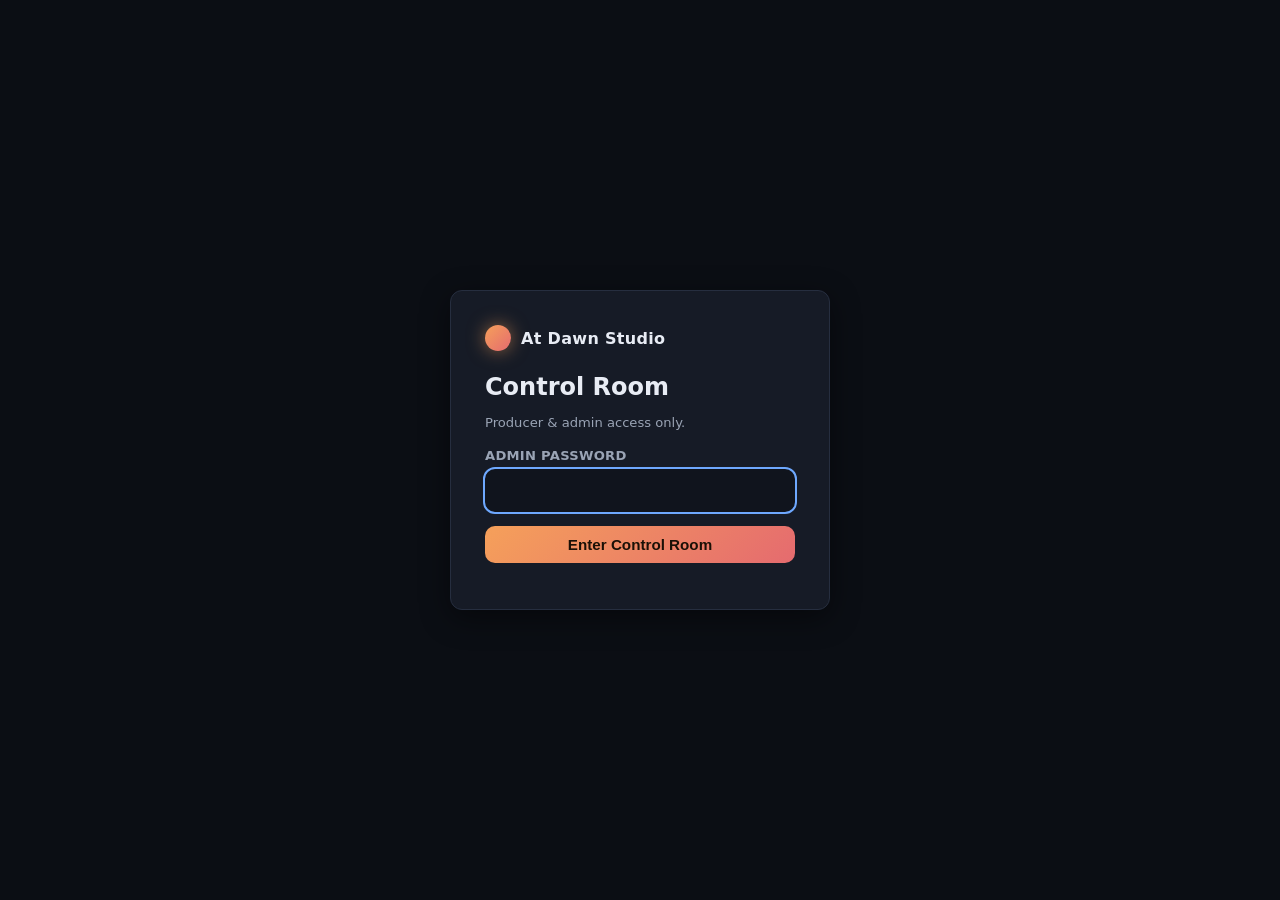
==== studio/admin.html @ 79bb0012 "VDO.Ninja 30.2 + At Dawn Studio wrapper (waiting room, control room, talkback, cues)" ====
<!DOCTYPE html>
<html lang="en">
<head>
<meta charset="utf-8" />
<meta name="viewport" content="width=device-width, initial-scale=1" />
<title>Control Room — At Dawn Studio</title>
<link rel="stylesheet" href="studio.css" />
<style>
	body { height: 100vh; overflow: hidden; }

	/* ----- login ----- */
	#loginScreen { position: fixed; inset: 0; display: flex; align-items: center; justify-content: center; background: var(--bg); z-index: 100; padding: 20px; }
	.loginCard { max-width: 380px; width: 100%; padding: 34px; }

	/* ----- app shell ----- */
	#app { display: flex; height: 100vh; }
	#sidebar {
		width: 232px; flex: none; background: var(--bg-soft); border-right: 1px solid var(--border);
		display: flex; flex-direction: column; padding: 18px 12px;
	}
	#sidebar .brandmark { padding: 0 10px 4px 10px; font-size: 1rem; }
	#sidebar .evName { padding: 0 10px 16px 10px; color: var(--text-dim); font-size: 0.8rem; border-bottom: 1px solid var(--border); margin-bottom: 14px; }
	.navItem {
		display: flex; align-items: center; gap: 10px; padding: 11px 12px; border-radius: 9px;
		color: var(--text-dim); font-weight: 600; font-size: 0.92rem; cursor: pointer; border: none;
		background: none; text-align: left; width: 100%; margin-bottom: 3px;
	}
	.navItem:hover { background: var(--panel); color: var(--text); }
	.navItem.active { background: var(--panel-2); color: var(--text); }
	.navItem .badge {
		margin-left: auto; background: var(--warn); color: #201500; border-radius: 999px;
		font-size: 0.72rem; font-weight: 800; padding: 2px 8px; display: none;
	}
	.navItem .badge.show { display: inline-block; animation: pulse 1.5s infinite; }
	#sidebar .foot { margin-top: auto; padding: 10px; }

	/* ----- views ----- */
	#main { flex: 1; min-width: 0; display: flex; flex-direction: column; }
	.view { flex: 1; min-height: 0; display: none; }
	.view.active { display: flex; flex-direction: column; }
	.view.pad { padding: 26px; overflow-y: auto; display: none; }
	.view.pad.active { display: block; }

	.viewHead { display: flex; align-items: center; gap: 12px; padding: 12px 18px; background: var(--bg-soft); border-bottom: 1px solid var(--border); flex: none; }
	.viewHead h2 { margin: 0; font-size: 1rem; }
	.viewHead .spacer { flex: 1; }
	.frameWrap { flex: 1; min-height: 0; position: relative; background: #000; }
	.frameWrap iframe { position: absolute; inset: 0; }

	/* ----- overview ----- */
	.grid { display: grid; grid-template-columns: repeat(auto-fit, minmax(330px, 1fr)); gap: 20px; max-width: 1200px; }
	.linkRow { display: flex; align-items: center; gap: 10px; margin: 10px 0; }
	.linkRow .desc { flex: 1; min-width: 0; }
	.linkRow .desc b { display: block; font-size: 0.92rem; }
	.linkRow .desc span { color: var(--text-dim); font-size: 0.78rem; }

	/* ----- guest cards ----- */
	#guestBoard { margin-top: 24px; max-width: 1200px; }
	.roomCol h3 { font-size: 0.85rem; letter-spacing: 0.06em; color: var(--text-dim); text-transform: uppercase; margin-bottom: 8px; display: flex; gap: 8px; align-items: center; }
	.roomCol h3 .cnt { background: var(--panel-2); border: 1px solid var(--border); padding: 1px 9px; border-radius: 999px; font-size: 0.75rem; }
	.colTools { display: flex; gap: 6px; flex-wrap: wrap; margin-bottom: 12px; }
	.btn.talk.active { background: var(--accent-grad); border: none; color: #1a1006; box-shadow: 0 0 14px rgba(245, 160, 90, 0.5); }
	.guestCard {
		display: flex; align-items: center; gap: 12px; background: var(--panel); border: 1px solid var(--border);
		border-radius: 10px; padding: 12px 14px; margin-bottom: 10px; flex-wrap: wrap;
	}
	.guestCard.queued { border-color: rgba(245, 193, 90, 0.5); }
	.guestCard.hand { border-color: var(--warn); box-shadow: 0 0 14px rgba(245, 193, 90, 0.25); }
	.guestCard.whispering { border-color: var(--accent); box-shadow: 0 0 14px rgba(245, 160, 90, 0.35); }
	.guestCard .who { min-width: 140px; flex: 1; }
	.guestCard .who b { display: block; font-size: 0.95rem; }
	.guestCard .who span { font-size: 0.75rem; color: var(--text-dim); }
	.guestCard .who .note { display: block; font-size: 0.75rem; color: var(--warn); font-style: italic; }
	.guestCard .acts { display: flex; gap: 6px; flex-wrap: wrap; }
	.guestCard .acts .btn.sm.active { border-color: var(--accent); color: var(--accent); background: #2b2113; }
	.hdot { display: inline-block; width: 9px; height: 9px; border-radius: 50%; margin-right: 5px; vertical-align: 1px; }
	.hdot.g { background: var(--good); } .hdot.y { background: var(--warn); }
	.hdot.r { background: var(--live); animation: pulse 1.2s infinite; } .hdot.u { background: #4a5468; }
	.emptyNote { color: var(--text-dim); font-size: 0.85rem; padding: 14px; border: 1px dashed var(--border); border-radius: 10px; }

	/* ----- popover menu ----- */
	#popMenu {
		position: fixed; z-index: 300; background: var(--panel-2); border: 1px solid #35405a;
		border-radius: 10px; box-shadow: var(--shadow); padding: 6px; min-width: 170px; display: none;
	}
	#popMenu button {
		display: block; width: 100%; text-align: left; background: none; border: none; color: var(--text);
		padding: 9px 12px; border-radius: 7px; font-size: 0.88rem; cursor: pointer; font-family: inherit;
	}
	#popMenu button:hover { background: #2b3550; }

	.twoCol { display: grid; grid-template-columns: 1fr 1fr; gap: 20px; }
	@media (max-width: 900px) { .twoCol { grid-template-columns: 1fr; } }

	code.snippet { display: block; background: var(--bg-soft); border: 1px solid var(--border); border-radius: 8px; padding: 12px; font-size: 0.78rem; overflow-x: auto; margin: 10px 0; }
</style>
</head>
<body>

<!-- ============ LOGIN ============ -->
<div id="loginScreen">
	<div class="card loginCard">
		<div class="brandmark"><span class="sun"></span> <span id="brandLogin">At Dawn Studio</span></div>
		<h2 style="margin-top:18px">Control Room</h2>
		<p class="muted small">Producer &amp; admin access only.</p>
		<div class="field" style="margin-top:18px">
			<label for="adminPwd">ADMIN PASSWORD</label>
			<input type="password" id="adminPwd" autocomplete="current-password" />
		</div>
		<button class="btn primary block" id="loginBtn">Enter Control Room</button>
		<div id="loginErr" class="small" style="color:#ff9b9b; margin-top:12px;"></div>
	</div>
</div>

<!-- ============ APP ============ -->
<div id="app" class="hidden">
	<div id="sidebar">
		<div class="brandmark"><span class="sun"></span> <span id="brandSide">At Dawn Studio</span></div>
		<div class="evName" id="sideEventName"></div>
		<button class="navItem active" data-view="overview">🏠 Overview &amp; Links</button>
		<button class="navItem" data-view="green">🛋️ Green Room <span class="badge" id="greenBadge">0</span></button>
		<button class="navItem" data-view="mainstage">📡 Main Broadcast</button>
		<button class="navItem" data-view="settings">⚙️ Settings</button>
		<div class="foot">
			<button class="btn sm block" id="logoutBtn">Log out</button>
		</div>
	</div>

	<div id="main">
		<!-- ---------- OVERVIEW ---------- -->
		<div class="view pad active" id="view-overview">
			<h2 style="margin-bottom:20px">Overview &amp; Links</h2>
			<div class="grid">
				<div class="card">
					<h3>🔗 Invite people</h3>
					<div class="linkRow">
						<div class="desc"><b>Guest invite link</b><span>Send to guests — name prompt, waiting room, green room</span></div>
						<button class="btn sm primary" data-copy="guest">Copy</button>
					</div>
					<div class="linkRow">
						<div class="desc"><b>Co-producer dashboard</b><span>This control room — they log in with the admin password</span></div>
						<button class="btn sm" data-copy="admin">Copy</button>
					</div>
					<hr class="sep" />
					<label class="checkline"><input type="checkbox" id="askPwdChk" /> Guests must type the event password (don't embed it in the link)</label>
				</div>

				<div class="card">
					<h3>🎬 OBS browser sources</h3>
					<div class="linkRow">
						<div class="desc"><b>Main broadcast — full mix</b><span>Auto-mixed scene of everyone in the main room</span></div>
						<button class="btn sm primary" data-copy="sceneMain">Copy</button>
					</div>
					<div class="linkRow">
						<div class="desc"><b>Green room — full mix</b><span>Monitor or program feed of the green room</span></div>
						<button class="btn sm" data-copy="sceneGreen">Copy</button>
					</div>
					<p class="small muted" style="margin-top:10px">Per-guest solo feeds: use the <b>Solo link</b> button on any guest below. In OBS set sources to 1920×1080 and check "Control audio via OBS".</p>
					<hr class="sep" />
					<label class="checkline" style="margin-bottom:8px"><input type="checkbox" id="labelsChk" /> Show name labels on the OBS mixes</label>
					<label class="checkline"><input type="checkbox" id="autoRecChk" /> Auto-record every guest while they're on air (saves to this computer)</label>
				</div>
			</div>

			<div id="guestBoard">
				<div class="twoCol">
					<div class="roomCol">
						<h3>🛋️ Green room <span class="cnt" id="cntGreen">0</span></h3>
						<div class="colTools">
							<button class="btn sm talk" data-room="green" data-tool="talk" title="Your voice to everyone in the green room — never reaches the stream">🎙️ Talk</button>
							<button class="btn sm" data-room="green" data-tool="cueAll" title="Send an on-screen message to everyone here">📣 Cue all</button>
							<button class="btn sm" data-room="green" data-tool="timer" title="Show a countdown on everyone's screen">⏱ Timer</button>
							<button class="btn sm" data-room="green" data-tool="muteAll" title="Cut every mic in this room">🔇 Mute all</button>
							<button class="btn sm" data-room="green" data-tool="unmuteAll" title="Open every mic in this room">🔊 Unmute</button>
						</div>
						<div id="listGreen"><div class="emptyNote">No one here yet. Guests appear the moment they open their invite link.</div></div>
					</div>
					<div class="roomCol">
						<h3>📡 Main broadcast <span class="cnt" id="cntMain">0</span></h3>
						<div class="colTools">
							<button class="btn sm talk" data-room="main" data-tool="talk" title="Your voice to everyone on air (guests only — the stream never hears you)">🎙️ Talk</button>
							<button class="btn sm" data-room="main" data-tool="cueAll" title="Send an on-screen message to everyone here">📣 Cue all</button>
							<button class="btn sm" data-room="main" data-tool="timer" title="Show a countdown on everyone's screen">⏱ Timer</button>
							<button class="btn sm" data-room="main" data-tool="muteAll" title="Panic button: cut every mic on air">🔇 Mute all</button>
							<button class="btn sm" data-room="main" data-tool="unmuteAll" title="Open every mic in this room">🔊 Unmute</button>
						</div>
						<div id="listMain"><div class="emptyNote">Nobody on air. Move guests here from the green room when it's showtime.</div></div>
					</div>
				</div>
			</div>
			<div id="popMenu"></div>
		</div>

		<!-- ---------- GREEN ROOM DIRECTOR ---------- -->
		<div class="view" id="view-green">
			<div class="viewHead">
				<h2>🛋️ Green Room — full director controls</h2>
				<div class="spacer"></div>
				<span class="muted small">Use ✚ Activate on a guest tile to admit them from the waiting room</span>
				<button class="btn sm" id="popGreen">Pop out ↗</button>
			</div>
			<div class="frameWrap"><iframe id="dirGreen" class="vdoframe" allow="autoplay; camera; microphone; display-capture; fullscreen; clipboard-write"></iframe></div>
		</div>

		<!-- ---------- MAIN STAGE DIRECTOR ---------- -->
		<div class="view" id="view-mainstage">
			<div class="viewHead">
				<h2>📡 Main Broadcast — full director controls</h2>
				<div class="spacer"></div>
				<button class="btn sm" id="popMain">Pop out ↗</button>
			</div>
			<div class="frameWrap"><iframe id="dirMain" class="vdoframe" allow="autoplay; camera; microphone; display-capture; fullscreen; clipboard-write"></iframe></div>
		</div>

		<!-- ---------- SETTINGS ---------- -->
		<div class="view pad" id="view-settings">
			<h2 style="margin-bottom:20px">Settings</h2>
			<div class="grid">
				<div class="card">
					<h3>Event setup</h3>
					<p class="small muted">Room names may only contain letters, numbers and underscores. Both rooms share one password (required so guests can be moved between them).</p>
					<div class="field"><label>EVENT NAME</label><input type="text" id="setName" /></div>
					<div class="field"><label>GREEN ROOM ID</label><input type="text" id="setGreen" /></div>
					<div class="field"><label>MAIN BROADCAST ROOM ID</label><input type="text" id="setMain" /></div>
					<div class="field"><label>ROOM PASSWORD</label><input type="text" id="setPwd" /></div>
					<button class="btn primary" id="saveSettings">Save &amp; reconnect rooms</button>
					<button class="btn" id="newEventBtn" title="Generates fresh room names — old links stop working">↻ New event (fresh rooms)</button>
				</div>
				<div class="card">
					<h3>Admin password</h3>
					<p class="small muted">The dashboard password is stored as a hash in <span class="mono">studio/config.js</span>. Generate a new hash here, then paste it into that file on your server.</p>
					<div class="field"><label>NEW ADMIN PASSWORD</label><input type="text" id="newAdminPwd" /></div>
					<button class="btn" id="genHashBtn">Generate hash</button>
					<div id="hashOut" class="hidden">
						<code class="snippet" id="hashSnippet"></code>
						<button class="btn sm" id="copyHashBtn">Copy line</button>
					</div>
				</div>
			</div>
		</div>
	</div>
</div>

<script src="config.js"></script>
<script src="common.js"></script>
<script>
"use strict";
(() => {
	const $ = id => document.getElementById(id);
	const CFG = Studio.CFG;
	$("brandLogin").textContent = $("brandSide").textContent = CFG.brandName || "Studio";

	/* ================= EVENT CONFIG ================= */
	const LS_KEY = "studio_event_v1";
	let EV = null;
	function loadEvent() {
		try { EV = JSON.parse(localStorage.getItem(LS_KEY)); } catch (e) {}
		if (!EV || !EV.green || !EV.main) {
			const d = CFG.defaults || {};
			EV = {
				name: d.eventName || "Live Event",
				green: Studio.sanitizeId(d.greenRoom) || "green_" + Studio.randId(5),
				main: Studio.sanitizeId(d.mainRoom) || "main_" + Studio.randId(5),
				pwd: d.roomPassword || Studio.randId(8),
				ask: !!d.requirePasswordEntry
			};
			saveEvent();
		}
	}
	function saveEvent() { localStorage.setItem(LS_KEY, JSON.stringify(EV)); }
	function cdPass() { return "cd_" + (EV.pwd || "x"); } // shared co-director password → extra dashboards become co-directors

	/* ================= LOGIN ================= */
	async function tryLogin() {
		const pwd = $("adminPwd").value;
		if (!pwd) return;
		const hash = await Studio.sha256Hex(pwd);
		if (hash === CFG.adminPasswordHash) {
			sessionStorage.setItem("studio_admin_ok", "1");
			startApp();
		} else {
			$("loginErr").textContent = "Wrong password.";
		}
	}
	$("loginBtn").addEventListener("click", tryLogin);
	$("adminPwd").addEventListener("keydown", e => { if (e.key === "Enter") tryLogin(); });
	$("logoutBtn").addEventListener("click", () => { sessionStorage.removeItem("studio_admin_ok"); location.reload(); });

	/* ================= APP ================= */
	let pollTimer = null;

	function startApp() {
		loadEvent();
		$("loginScreen").classList.add("hidden");
		$("app").classList.remove("hidden");
		renderEventInfo();
		mountDirectors();
		if (pollTimer) clearInterval(pollTimer);
		pollTimer = setInterval(refreshGuests, 2000);
	}

	function renderEventInfo() {
		$("sideEventName").textContent = EV.name + " · " + EV.green + " → " + EV.main;
		$("askPwdChk").checked = !!EV.ask;
		$("labelsChk").checked = !!EV.labels;
		$("autoRecChk").checked = !!EV.autoRec;
		$("setName").value = EV.name;
		$("setGreen").value = EV.green;
		$("setMain").value = EV.main;
		$("setPwd").value = EV.pwd;
	}

	function directorUrl(room) {
		// push id "dir_<room>_<rand>": guests identify which room they're in by this
		// prefix (see join.html). Random suffix so co-producer dashboards never collide.
		return Studio.buildUrl(Studio.vdoBase(), {
			director: room,
			push: "dir_" + room + "_" + Studio.randId(4),
			label: "Control Room",
			password: EV.pwd || false,
			codirector: cdPass(),
			hidetranslate: null,
			tips: 0
		});
	}
	function mountDirectors() {
		$("dirGreen").src = directorUrl(EV.green);
		$("dirMain").src = directorUrl(EV.main);
		talk.green = talk.main = "off"; // fresh frames = mic state reset
		renderTalkButtons();
	}
	// pop-outs get a fresh push id so they can coexist with the embedded director
	$("popGreen").addEventListener("click", () => window.open(directorUrl(EV.green), "_blank"));
	$("popMain").addEventListener("click", () => window.open(directorUrl(EV.main), "_blank"));

	/* ================= NAV ================= */
	document.querySelectorAll(".navItem").forEach(btn => {
		btn.addEventListener("click", () => {
			document.querySelectorAll(".navItem").forEach(b => b.classList.remove("active"));
			btn.classList.add("active");
			document.querySelectorAll(".view").forEach(v => v.classList.remove("active"));
			$("view-" + btn.dataset.view).classList.add("active");
		});
	});

	/* ================= LINKS ================= */
	function guestLink() {
		const payload = { v: 1, n: EV.name, b: CFG.brandName, g: EV.green, m: EV.main, ask: !!EV.ask };
		if (!EV.ask) payload.p = EV.pwd;
		return new URL("join.html?e=" + Studio.b64uEncode(payload), location.href).href;
	}
	function sceneLink(room) {
		const p = { scene: null, room: room };
		if (EV.pwd) p.password = EV.pwd;
		if (EV.labels) { p.showlabels = null; p.fontsize = 6; }
		return Studio.buildUrl(Studio.vdoAbsBase(), p);
	}
	function soloLink(sid, room) {
		const p = { view: sid, solo: null, room: room };
		if (EV.pwd) p.password = EV.pwd;
		return Studio.buildUrl(Studio.vdoAbsBase(), p);
	}
	const LINKS = {
		guest: () => guestLink(),
		admin: () => new URL("admin.html", location.href).href,
		sceneMain: () => sceneLink(EV.main),
		sceneGreen: () => sceneLink(EV.green)
	};
	document.querySelectorAll("[data-copy]").forEach(btn => {
		btn.addEventListener("click", async () => {
			const ok = await Studio.copyText(LINKS[btn.dataset.copy]());
			Studio.toast(ok ? "Link copied to clipboard" : "Copy failed — check browser permissions", !ok);
		});
	});
	$("askPwdChk").addEventListener("change", () => {
		EV.ask = $("askPwdChk").checked;
		saveEvent();
		Studio.toast(EV.ask ? "Guests will be asked for the password" : "Password is embedded in guest links");
	});
	$("labelsChk").addEventListener("change", () => {
		EV.labels = $("labelsChk").checked;
		saveEvent();
		Studio.toast("Saved — re-copy the OBS links to apply");
	});
	$("autoRecChk").addEventListener("change", () => {
		EV.autoRec = $("autoRecChk").checked;
		saveEvent();
		Studio.toast(EV.autoRec ? "Guests will auto-record while on air" : "Auto-record off");
	});

	/* ================= TALKBACK (producer voice — never reaches the stream) ================= */
	// per-room talk state: "off" | "room" | "<uuid>" (whispering to one guest)
	const talk = { green: "off", main: "off" };
	function frameOf(room) { return room === "green" ? $("dirGreen") : $("dirMain"); }

	// wait for the director's mic to come up (first use triggers the browser's mic permission prompt)
	function ensureMic(w) {
		return new Promise(resolve => {
			if (w.session.directorEnabledPPT) { resolve(true); return; }
			try { w.press2talk(true); } catch (e) { resolve(false); return; }
			Studio.toast("Starting your mic — allow microphone access if prompted…");
			let waited = 0;
			const iv = setInterval(() => {
				waited += 300;
				if (w.session.directorEnabledPPT) { clearInterval(iv); resolve(true); }
				else if (waited > 20000) { clearInterval(iv); resolve(false); }
			}, 300);
		});
	}

	async function setTalk(room, mode) {
		const frame = frameOf(room);
		let w = null;
		try { w = frame.contentWindow; if (!w || !w.session) throw 0; } catch (e) { Studio.toast("That room isn't connected yet", true); return; }

		// clear any active whispers in this room (unless re-targeting the same guest)
		try {
			(w.session.soloChatUUID || []).slice().forEach(u => { if (u !== mode) w.session.toggleSoloChat(u); });
		} catch (e) {}

		if (mode === "off") {
			Studio.send(frame, { PPT: false }); // mute (stays ready for next time)
			talk[room] = "off";
		} else {
			const ok = await ensureMic(w);
			if (!ok) { Studio.toast("Couldn't start the microphone — check browser permissions", true); return; }
			if (mode !== "room") {
				try {
					if (!(w.session.soloChatUUID || []).includes(mode)) w.session.toggleSoloChat(mode);
				} catch (e) { Studio.toast("Whisper failed — try the full director view", true); return; }
			}
			Studio.send(frame, { PPT: true }); // open the mic
			talk[room] = mode;
			Studio.toast(mode === "room"
				? "You're live to everyone in the " + (room === "green" ? "green room" : "broadcast room") + " (not the stream)"
				: "Whispering — only this guest hears you");
		}
		renderTalkButtons();
		lastSnapshot = ""; // force card re-render for whisper highlights
		refreshGuests();
	}

	function renderTalkButtons() {
		document.querySelectorAll('[data-tool="talk"]').forEach(btn => {
			const mode = talk[btn.dataset.room];
			btn.classList.toggle("active", mode !== "off");
			btn.textContent = mode === "off" ? "🎙️ Talk" : (mode === "room" ? "🔴 Talking — stop" : "🎧 Whispering — stop");
		});
	}

	/* ================= CUES & TIMERS ================= */
	const CUES = ["You're next — get ready!", "30 seconds left", "Wrap it up please", "You're clear — thanks!", "Check your mic", "Look into the camera"];
	function sendCueTo(frame, sid, text) {
		Studio.send(frame, { action: "sendDirectorChat", target: sid, value: text });
	}
	function cueRoom(room, text) {
		const frame = frameOf(room);
		roomGuests(room).forEach(g => sendCueTo(frame, g.sid, text));
		Studio.toast("Cue sent to " + (room === "green" ? "the green room" : "everyone on air"));
	}
	function timerRoom(room, secs) {
		const frame = frameOf(room);
		roomGuests(room).forEach(g => sendCueTo(frame, g.sid, "⏱ TIMER " + secs));
		Studio.toast(secs > 0 ? "Countdown started on their screens" : "Timer cleared");
	}
	function roomGuests(room) { return room === "green" ? lastGreen : lastMain; }

	/* ================= POPOVER MENU ================= */
	function showMenu(anchor, items) {
		const m = $("popMenu");
		m.innerHTML = "";
		items.forEach(it => {
			const b = document.createElement("button");
			b.textContent = it.label;
			b.addEventListener("click", () => { hideMenu(); it.fn(); });
			m.appendChild(b);
		});
		const r = anchor.getBoundingClientRect();
		m.style.display = "block";
		m.style.left = Math.max(8, Math.min(r.left, innerWidth - 210)) + "px";
		m.style.top = Math.min(r.bottom + 6, innerHeight - items.length * 40 - 20) + "px";
	}
	function hideMenu() { $("popMenu").style.display = "none"; }
	document.addEventListener("click", e => {
		if (!e.target.closest("#popMenu") && !e.target.closest("[data-tool]") && !e.target.closest("[data-act]")) hideMenu();
	});

	/* ================= COLUMN TOOLBARS ================= */
	document.querySelectorAll(".colTools .btn").forEach(btn => {
		btn.addEventListener("click", () => {
			const room = btn.dataset.room, tool = btn.dataset.tool, frame = frameOf(room);
			if (tool === "talk") {
				setTalk(room, talk[room] === "off" ? "room" : "off");
			} else if (tool === "cueAll") {
				showMenu(btn, CUES.map(c => ({ label: c, fn: () => cueRoom(room, "📣 " + c) }))
					.concat([{ label: "Custom message…", fn: () => { const t = prompt("Message to everyone in this room:"); if (t) cueRoom(room, "📣 " + t); } }]));
			} else if (tool === "timer") {
				showMenu(btn, [["1 minute", 60], ["2 minutes", 120], ["5 minutes", 300], ["10 minutes", 600], ["Clear timer", 0]]
					.map(([label, secs]) => ({ label, fn: () => timerRoom(room, secs) })));
			} else if (tool === "muteAll") {
				roomGuests(room).forEach(g => Studio.send(frame, { action: "mic", target: g.sid, value: false }));
				Studio.toast("All mics cut in " + (room === "green" ? "the green room" : "the broadcast"));
				setTimeout(refreshGuests, 800);
			} else if (tool === "unmuteAll") {
				roomGuests(room).forEach(g => Studio.send(frame, { action: "mic", target: g.sid, value: true }));
				Studio.toast("All mics open");
				setTimeout(refreshGuests, 800);
			}
		});
	});

	/* ================= NOTES & RECORDING ================= */
	let NOTES = {};
	try { NOTES = JSON.parse(localStorage.getItem("studio_notes_v1")) || {}; } catch (e) {}
	function saveNotes() { localStorage.setItem("studio_notes_v1", JSON.stringify(NOTES)); }

	const REC_KBPS = 6000; // recording bitrate; skips VDO's prompt
	function toggleRecord(frame, sid) {
		try {
			const w = frame.contentWindow;
			for (const uuid in w.session.rpcs) {
				if (w.session.rpcs[uuid] && w.session.rpcs[uuid].streamID === sid) {
					const el = w.document.querySelector('[data-action-type="recorder-local"][data--u-u-i-d="' + uuid + '"]');
					if (el) { w.recordVideo(el, null, REC_KBPS); return true; }
				}
			}
		} catch (e) { console.warn(e); }
		return false;
	}

	const autoRecDone = new Set();
	function maybeAutoRecord(main) {
		const cur = new Set(main.map(g => g.sid));
		[...autoRecDone].forEach(sid => { if (!cur.has(sid)) autoRecDone.delete(sid); });
		if (!EV.autoRec) return;
		main.forEach(g => {
			if (g.recording) { autoRecDone.add(g.sid); return; }
			if (!autoRecDone.has(g.sid)) toggleRecord($("dirMain"), g.sid); // retried next poll until the stream is ready
		});
	}

	/* ================= GUEST BOARD ================= */
	function healthOf(rpc) {
		const st = rpc.stats || {};
		const vb = st.video_bitrate_kbps, n = st.nacks_per_second, q = st.quality_limitation_reason;
		if (vb === undefined && n === undefined) return "u";
		if ((typeof n === "number" && n > 20) || vb === 0) return "r";
		if ((typeof n === "number" && n > 5) || (q && q !== "none" && q !== false)) return "y";
		return "g";
	}
	const HEALTH_TITLE = { g: "Connection: good", y: "Connection: struggling (watch this one)", r: "Connection: BAD — video degraded", u: "Connection: measuring…" };

	// read guest state straight out of the same-origin director iframes
	function readGuests(frame) {
		const out = [];
		try {
			const w = frame.contentWindow;
			if (!w || !w.session || !w.session.rpcs) return out;
			const doc = w.document;
			const solos = w.session.soloChatUUID || [];
			for (const uuid in w.session.rpcs) {
				const rpc = w.session.rpcs[uuid];
				if (!rpc || !rpc.streamID) continue;
				const rq = doc.querySelector('[data-action-type="remove-queue"][data--u-u-i-d="' + uuid + '"]');
				const hand = doc.querySelector('[data-action-type="hand-raised"][data--u-u-i-d="' + uuid + '"]');
				out.push({
					uuid,
					sid: rpc.streamID,
					label: rpc.label || rpc.streamID,
					queued: !!(rq && !rq.classList.contains("hidden")),
					handUp: !!(hand && !hand.classList.contains("hidden")),
					micMuted: rpc.directorMutedState == 1,
					recording: !!(rpc.videoElement && rpc.videoElement.recording),
					whisper: solos.includes(uuid),
					health: healthOf(rpc),
					note: NOTES[rpc.streamID] || ""
				});
			}
		} catch (e) { /* iframe still loading / cross-origin */ }
		return out;
	}

	function guestCardHtml(g, room) {
		const other = room === "green" ? "main" : "green";
		const otherLabel = room === "green" ? "🚀 Send to broadcast" : "↩ Back to green room";
		const badges = [
			g.queued ? "⏳ waiting room" : "",
			g.handUp ? "✋ HAND UP" : "",
			g.recording ? "🔴 REC" : "",
			g.micMuted ? "🔇 muted" : ""
		].filter(Boolean).join(" · ");
		return `<div class="guestCard ${g.queued ? "queued" : ""} ${g.handUp ? "hand" : ""} ${g.whisper ? "whispering" : ""}" data-sid="${g.sid}" data-uuid="${g.uuid}">
			<div class="who">
				<b><span class="hdot ${g.health}" title="${HEALTH_TITLE[g.health]}"></span>${escapeHtml(g.label)}</b>
				<span class="mono">${g.sid}${badges ? " · " + badges : ""}</span>
				${g.note ? `<span class="note">📝 ${escapeHtml(g.note)}</span>` : ""}
			</div>
			<div class="acts">
				${g.queued ? `<button class="btn sm good" data-act="admit">✚ Admit</button>` : `<button class="btn sm primary" data-act="move" data-to="${other}">${otherLabel}</button>`}
				<button class="btn sm ${g.whisper ? "active" : ""}" data-act="whisper" title="Whisper: only this guest hears you — never the stream">🎧</button>
				<button class="btn sm" data-act="cue" title="Send an on-screen message to this guest">📣</button>
				<button class="btn sm" data-act="mic" title="Toggle their microphone">${g.micMuted ? "🔇" : "🎙️"}</button>
				<button class="btn sm" data-act="cam" title="Toggle their camera">🎥</button>
				<button class="btn sm ${g.recording ? "active" : ""}" data-act="rec" title="Record this guest (saves to this computer)">⏺</button>
				<button class="btn sm" data-act="solo" title="Copy OBS solo link for this guest">Solo link</button>
				<button class="btn sm" data-act="note" title="Private note (only producers see it)">📝</button>
				<button class="btn sm danger" data-act="kick" title="Disconnect this guest">✕</button>
			</div>
		</div>`;
	}

	function escapeHtml(s) {
		return String(s).replace(/[&<>"']/g, c => ({ "&": "&amp;", "<": "&lt;", ">": "&gt;", '"': "&quot;", "'": "&#39;" }[c]));
	}

	let lastSnapshot = "";
	let lastGreen = [], lastMain = [];
	let statPump = 0;
	function refreshGuests() {
		// nudge fresh connection stats every ~8s so the health dots stay honest
		if (++statPump % 4 === 0) {
			Studio.send($("dirGreen"), { getRemoteStats: true });
			Studio.send($("dirMain"), { getRemoteStats: true });
		}
		const green = lastGreen = readGuests($("dirGreen"));
		const main = lastMain = readGuests($("dirMain"));
		maybeAutoRecord(main);
		const waiting = green.filter(g => g.queued).length;
		const badge = $("greenBadge");
		badge.textContent = waiting;
		badge.classList.toggle("show", waiting > 0);
		$("cntGreen").textContent = green.length;
		$("cntMain").textContent = main.length;

		const snap = JSON.stringify([green, main]);
		if (snap === lastSnapshot) return; // avoid pointless re-render (keeps buttons clickable)
		lastSnapshot = snap;

		$("listGreen").innerHTML = green.length
			? green.map(g => guestCardHtml(g, "green")).join("")
			: '<div class="emptyNote">No one here yet. Guests appear the moment they open their invite link.</div>';
		$("listMain").innerHTML = main.length
			? main.map(g => guestCardHtml(g, "main")).join("")
			: '<div class="emptyNote">Nobody on air. Move guests here from the green room when it\'s showtime.</div>';
	}

	/* ---------- guest actions ---------- */
	document.addEventListener("click", async e => {
		const btn = e.target.closest("[data-act]");
		if (!btn) return;
		const card = btn.closest(".guestCard");
		const sid = card.dataset.sid;
		const inGreen = !!card.closest("#listGreen");
		const frame = inGreen ? $("dirGreen") : $("dirMain");
		const act = btn.dataset.act;

		if (act === "admit") {
			clickDirectorButton(frame, sid, "remove-queue");
			Studio.toast("Guest admitted to the green room");
		} else if (act === "whisper") {
			const room = inGreen ? "green" : "main";
			const uuid = card.dataset.uuid;
			setTalk(room, talk[room] === uuid ? "off" : uuid);
		} else if (act === "cue") {
			const label = card.querySelector(".who b").textContent;
			showMenu(btn, CUES.map(c => ({ label: c, fn: () => { sendCueTo(frame, sid, "📣 " + c); Studio.toast("Cue sent"); } }))
				.concat([{ label: "Custom message…", fn: () => { const t = prompt("Message for " + label + ":"); if (t) { sendCueTo(frame, sid, "📣 " + t); Studio.toast("Cue sent"); } } }]));
			return; // menu stays open; skip the refresh below
		} else if (act === "note") {
			const t = prompt("Private note for this guest (producers only):", NOTES[sid] || "");
			if (t !== null) {
				if (t.trim()) NOTES[sid] = t.trim(); else delete NOTES[sid];
				saveNotes();
				lastSnapshot = "";
			}
		} else if (act === "move") {
			const toRoom = btn.dataset.to === "main" ? EV.main : EV.green;
			Studio.send(frame, { action: "transfer", target: sid, value: toRoom });
			Studio.toast("Moving guest to " + (btn.dataset.to === "main" ? "the broadcast" : "the green room") + "…");
		} else if (act === "mic") {
			Studio.send(frame, { action: "mic", target: sid });
			Studio.toast("Toggled guest microphone");
		} else if (act === "cam") {
			Studio.send(frame, { action: "video", target: sid });
			Studio.toast("Toggled guest camera");
		} else if (act === "rec") {
			if (toggleRecord(frame, sid)) Studio.toast("Toggled recording — files save to this computer's downloads");
			else Studio.toast("Recording not available yet — is their video up?", true);
		} else if (act === "solo") {
			const ok = await Studio.copyText(soloLink(sid, inGreen ? EV.green : EV.main));
			Studio.toast(ok ? "Solo link copied — paste into an OBS browser source" : "Copy failed", !ok);
		} else if (act === "kick") {
			if (!confirm("Disconnect this guest?")) return;
			Studio.send(frame, { action: "hangup", target: sid });
			Studio.toast("Guest disconnected");
		}
		setTimeout(refreshGuests, 600);
	});

	function clickDirectorButton(frame, sid, type) {
		try {
			const w = frame.contentWindow;
			for (const uuid in w.session.rpcs) {
				if (w.session.rpcs[uuid] && w.session.rpcs[uuid].streamID === sid) {
					const el = w.document.querySelector('[data-action-type="' + type + '"][data--u-u-i-d="' + uuid + '"]');
					if (el) { el.click(); return true; }
				}
			}
		} catch (e) { console.warn(e); }
		Studio.toast("Couldn't reach that control — try the full director view", true);
		return false;
	}

	/* ================= SETTINGS ================= */
	$("saveSettings").addEventListener("click", () => {
		const name = $("setName").value.trim() || "Live Event";
		const green = Studio.sanitizeId($("setGreen").value);
		const main = Studio.sanitizeId($("setMain").value);
		const pwd = $("setPwd").value.trim();
		if (!green || !main) { Studio.toast("Room IDs can't be empty", true); return; }
		if (green === main) { Studio.toast("The two rooms must have different IDs", true); return; }
		EV.name = name; EV.green = green; EV.main = main; EV.pwd = pwd;
		saveEvent();
		renderEventInfo();
		mountDirectors();
		Studio.toast("Saved — rooms reconnected. Re-copy any links you had shared!");
	});

	$("newEventBtn").addEventListener("click", () => {
		if (!confirm("Start a fresh event? New room names are generated and previously shared links will stop working.")) return;
		EV.green = "green_" + Studio.randId(5);
		EV.main = "main_" + Studio.randId(5);
		EV.pwd = Studio.randId(8);
		saveEvent();
		renderEventInfo();
		mountDirectors();
		Studio.toast("Fresh rooms ready — copy the new guest link");
	});

	$("genHashBtn").addEventListener("click", async () => {
		const p = $("newAdminPwd").value;
		if (!p || p.length < 6) { Studio.toast("Use at least 6 characters", true); return; }
		const h = await Studio.sha256Hex(p);
		$("hashSnippet").textContent = 'adminPasswordHash: "' + h + '",';
		$("hashOut").classList.remove("hidden");
	});
	$("copyHashBtn").addEventListener("click", async () => {
		await Studio.copyText($("hashSnippet").textContent);
		Studio.toast("Copied — paste it into studio/config.js on your server");
	});

	/* ================= BOOT ================= */
	if (sessionStorage.getItem("studio_admin_ok") === "1") startApp();
	else $("adminPwd").focus();
})();
</script>
</body>
</html>
---- studio/studio.css ----
/* ============================================================
   At Dawn Studio — shared design system
   ============================================================ */
:root {
	--bg: #0b0e14;
	--bg-soft: #10141d;
	--panel: #161b26;
	--panel-2: #1c2230;
	--border: #262e3f;
	--text: #e8ecf4;
	--text-dim: #9aa4b5;
	--accent: #f5a05a;              /* sunrise amber */
	--accent-2: #e56b6f;            /* sunrise rose */
	--accent-grad: linear-gradient(135deg, #f5a05a, #e56b6f);
	--good: #3ecf8e;
	--warn: #f5c15a;
	--live: #ef4444;
	--focus: #6ea8fe;
	--radius: 12px;
	--shadow: 0 8px 30px rgba(0, 0, 0, 0.45);
	font-size: 16px;
}
* { box-sizing: border-box; }
html, body {
	margin: 0;
	padding: 0;
	height: 100%;
	background: var(--bg);
	color: var(--text);
	font-family: "Segoe UI", system-ui, -apple-system, "Helvetica Neue", Arial, sans-serif;
	-webkit-font-smoothing: antialiased;
}
a { color: var(--accent); text-decoration: none; }
a:hover { text-decoration: underline; }

/* ---------- generic ---------- */
h1, h2, h3 { font-weight: 600; margin: 0 0 0.5em 0; }
.muted { color: var(--text-dim); }
.small { font-size: 0.82rem; }
.mono { font-family: Consolas, "SF Mono", Menlo, monospace; font-size: 0.85em; }
.hidden { display: none !important; }
hr.sep { border: none; border-top: 1px solid var(--border); margin: 18px 0; }

.brandmark {
	display: inline-flex;
	align-items: center;
	gap: 10px;
	font-weight: 700;
	letter-spacing: 0.02em;
}
.brandmark .sun {
	width: 26px; height: 26px;
	border-radius: 50%;
	background: var(--accent-grad);
	box-shadow: 0 0 18px rgba(245, 160, 90, 0.55);
	flex: none;
}

/* ---------- buttons ---------- */
.btn {
	display: inline-flex;
	align-items: center;
	justify-content: center;
	gap: 8px;
	padding: 10px 18px;
	border-radius: 10px;
	border: 1px solid var(--border);
	background: var(--panel-2);
	color: var(--text);
	font-size: 0.95rem;
	font-weight: 600;
	cursor: pointer;
	transition: background 0.15s, border-color 0.15s, transform 0.05s;
	user-select: none;
	white-space: nowrap;
}
.btn:hover { background: #232b3d; border-color: #35405a; }
.btn:active { transform: translateY(1px); }
.btn:focus-visible { outline: 2px solid var(--focus); outline-offset: 2px; }
.btn.primary { background: var(--accent-grad); border: none; color: #1a1006; }
.btn.primary:hover { filter: brightness(1.08); }
.btn.danger { background: #3a1518; border-color: #5c2226; color: #ff9b9b; }
.btn.danger:hover { background: #4a191d; }
.btn.good { background: #12301f; border-color: #1e4a30; color: #7fe0ae; }
.btn.good:hover { background: #17402a; }
.btn.sm { padding: 6px 12px; font-size: 0.82rem; border-radius: 8px; }
.btn.block { width: 100%; }
.btn[disabled] { opacity: 0.45; cursor: not-allowed; }

/* ---------- inputs ---------- */
.field { margin-bottom: 14px; }
.field label {
	display: block;
	font-size: 0.82rem;
	color: var(--text-dim);
	margin-bottom: 6px;
	font-weight: 600;
	letter-spacing: 0.02em;
}
.field input[type="text"],
.field input[type="password"] {
	width: 100%;
	padding: 11px 13px;
	border-radius: 10px;
	border: 1px solid var(--border);
	background: var(--bg-soft);
	color: var(--text);
	font-size: 1rem;
	font-family: inherit;
}
.field input:focus { outline: 2px solid var(--focus); outline-offset: 0; border-color: transparent; }
.checkline { display: flex; align-items: center; gap: 9px; font-size: 0.9rem; color: var(--text-dim); cursor: pointer; }
.checkline input { width: 17px; height: 17px; accent-color: var(--accent); cursor: pointer; }

/* ---------- cards ---------- */
.card {
	background: var(--panel);
	border: 1px solid var(--border);
	border-radius: var(--radius);
	padding: 22px;
	box-shadow: var(--shadow);
}

/* ---------- status pills ---------- */
.pill {
	display: inline-flex;
	align-items: center;
	gap: 8px;
	padding: 7px 16px;
	border-radius: 999px;
	font-weight: 700;
	font-size: 0.85rem;
	letter-spacing: 0.04em;
	border: 1px solid var(--border);
	background: var(--panel-2);
}
.pill .dot { width: 9px; height: 9px; border-radius: 50%; background: var(--text-dim); flex: none; }
.pill.waiting { color: var(--warn); border-color: rgba(245, 193, 90, 0.4); }
.pill.waiting .dot { background: var(--warn); animation: pulse 1.6s infinite; }
.pill.green { color: var(--good); border-color: rgba(62, 207, 142, 0.4); }
.pill.green .dot { background: var(--good); }
.pill.live { color: #ff7b7b; border-color: rgba(239, 68, 68, 0.55); background: rgba(239, 68, 68, 0.12); }
.pill.live .dot { background: var(--live); animation: pulse 1.1s infinite; }
@keyframes pulse { 0%, 100% { opacity: 1; } 50% { opacity: 0.25; } }

/* ---------- toast ---------- */
#studioToast {
	position: fixed;
	left: 50%;
	bottom: 26px;
	transform: translate(-50%, 20px);
	background: #222b3d;
	border: 1px solid #35405a;
	color: var(--text);
	padding: 11px 20px;
	border-radius: 10px;
	font-size: 0.9rem;
	font-weight: 600;
	opacity: 0;
	pointer-events: none;
	transition: opacity 0.2s, transform 0.2s;
	z-index: 9999;
	box-shadow: var(--shadow);
	max-width: 90vw;
}
#studioToast.show { opacity: 1; transform: translate(-50%, 0); }
#studioToast.error { border-color: var(--live); color: #ff9b9b; }

/* ---------- iframes ---------- */
iframe.vdoframe {
	border: none;
	width: 100%;
	height: 100%;
	display: block;
	background: #000;
}
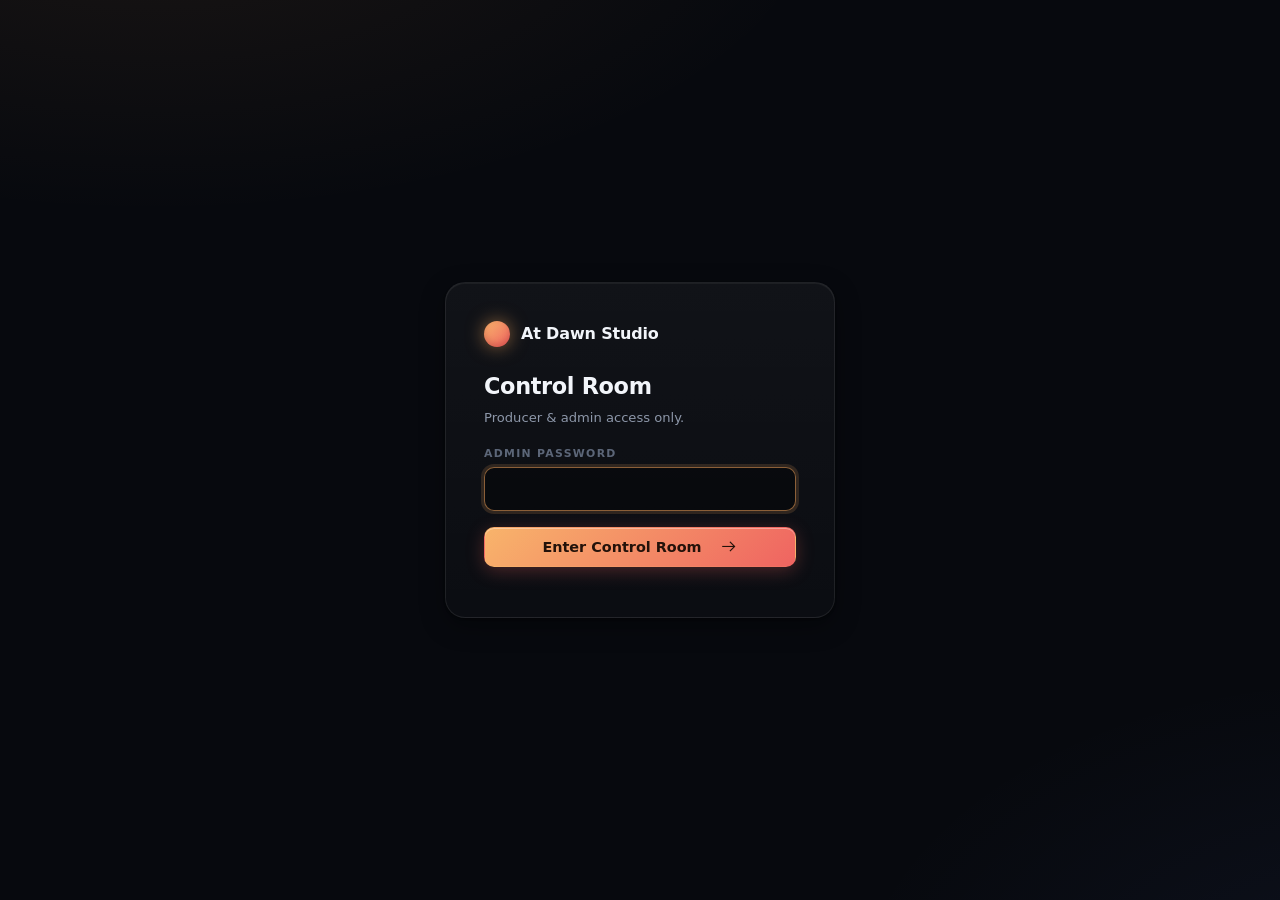
==== commit e4f45604: "UI redesign v2: glass dark theme, Line Awesome icons, floating guest dock, avatar cards" ====
--- a/studio/admin.html
+++ b/studio/admin.html
@@ -4,95 +4,150 @@
 <meta charset="utf-8" />
 <meta name="viewport" content="width=device-width, initial-scale=1" />
 <title>Control Room — At Dawn Studio</title>
+<link rel="stylesheet" href="../lineawesome/css/line-awesome.min.css" />
 <link rel="stylesheet" href="studio.css" />
 <style>
 	body { height: 100vh; overflow: hidden; }
 
 	/* ----- login ----- */
-	#loginScreen { position: fixed; inset: 0; display: flex; align-items: center; justify-content: center; background: var(--bg); z-index: 100; padding: 20px; }
-	.loginCard { max-width: 380px; width: 100%; padding: 34px; }
+	#loginScreen { position: fixed; inset: 0; display: flex; align-items: center; justify-content: center; background: inherit; z-index: 100; padding: 24px; }
+	.loginCard { max-width: 390px; width: 100%; padding: 38px; animation: cardIn 0.7s var(--ease) both; }
+	@keyframes cardIn { from { transform: translateY(14px); opacity: 0; } to { transform: none; opacity: 1; } }
 
 	/* ----- app shell ----- */
 	#app { display: flex; height: 100vh; }
 	#sidebar {
-		width: 232px; flex: none; background: var(--bg-soft); border-right: 1px solid var(--border);
-		display: flex; flex-direction: column; padding: 18px 12px;
-	}
-	#sidebar .brandmark { padding: 0 10px 4px 10px; font-size: 1rem; }
-	#sidebar .evName { padding: 0 10px 16px 10px; color: var(--text-dim); font-size: 0.8rem; border-bottom: 1px solid var(--border); margin-bottom: 14px; }
+		width: 244px; flex: none;
+		background: rgba(10, 13, 20, 0.65);
+		backdrop-filter: blur(14px);
+		border-right: 1px solid var(--line);
+		display: flex; flex-direction: column; padding: 22px 14px;
+	}
+	#sidebar .brandmark { padding: 0 10px 6px 10px; font-size: 1rem; }
+	#sidebar .evName { padding: 0 10px 18px 10px; color: var(--text-faint); font-size: 0.76rem; border-bottom: 1px solid var(--line); margin-bottom: 16px; line-height: 1.5; word-break: break-all; }
 	.navItem {
-		display: flex; align-items: center; gap: 10px; padding: 11px 12px; border-radius: 9px;
-		color: var(--text-dim); font-weight: 600; font-size: 0.92rem; cursor: pointer; border: none;
-		background: none; text-align: left; width: 100%; margin-bottom: 3px;
-	}
-	.navItem:hover { background: var(--panel); color: var(--text); }
-	.navItem.active { background: var(--panel-2); color: var(--text); }
+		display: flex; align-items: center; gap: 12px;
+		height: 42px; padding: 0 13px; border-radius: 11px;
+		color: var(--text-dim); font-weight: 600; font-size: 0.9rem;
+		cursor: pointer; border: 1px solid transparent; background: none;
+		text-align: left; width: 100%; margin-bottom: 4px; font-family: inherit;
+		position: relative;
+		transition: background 0.15s var(--ease), color 0.15s var(--ease);
+	}
+	.navItem i.las { font-size: 1.2rem; width: 20px; text-align: center; }
+	.navItem:hover { background: rgba(255, 255, 255, 0.05); color: var(--text); }
+	.navItem.active { background: rgba(255, 255, 255, 0.07); border-color: var(--line); color: var(--text); }
+	.navItem.active::before {
+		content: ""; position: absolute; left: -14px; top: 9px; bottom: 9px; width: 3px;
+		border-radius: 0 3px 3px 0; background: var(--accent-grad);
+	}
+	.navItem.active i.las { color: var(--accent); }
 	.navItem .badge {
-		margin-left: auto; background: var(--warn); color: #201500; border-radius: 999px;
-		font-size: 0.72rem; font-weight: 800; padding: 2px 8px; display: none;
+		margin-left: auto; background: var(--warn); color: #241a02; border-radius: 999px;
+		font-size: 0.68rem; font-weight: 800; padding: 2px 8px; display: none;
 	}
 	.navItem .badge.show { display: inline-block; animation: pulse 1.5s infinite; }
-	#sidebar .foot { margin-top: auto; padding: 10px; }
+	#sidebar .foot { margin-top: auto; padding: 10px 4px 0 4px; }
 
 	/* ----- views ----- */
 	#main { flex: 1; min-width: 0; display: flex; flex-direction: column; }
 	.view { flex: 1; min-height: 0; display: none; }
 	.view.active { display: flex; flex-direction: column; }
-	.view.pad { padding: 26px; overflow-y: auto; display: none; }
+	.view.pad { padding: 30px 34px; overflow-y: auto; display: none; }
 	.view.pad.active { display: block; }
-
-	.viewHead { display: flex; align-items: center; gap: 12px; padding: 12px 18px; background: var(--bg-soft); border-bottom: 1px solid var(--border); flex: none; }
-	.viewHead h2 { margin: 0; font-size: 1rem; }
+	.viewTitle { font-size: 1.35rem; margin-bottom: 24px; letter-spacing: -0.02em; }
+
+	.viewHead {
+		display: flex; align-items: center; gap: 12px;
+		height: 54px; padding: 0 20px;
+		background: rgba(10, 13, 20, 0.65); backdrop-filter: blur(10px);
+		border-bottom: 1px solid var(--line); flex: none;
+	}
+	.viewHead h2 { margin: 0; font-size: 0.95rem; display: flex; align-items: center; gap: 9px; }
+	.viewHead h2 i.las { color: var(--accent); font-size: 1.15rem; }
 	.viewHead .spacer { flex: 1; }
 	.frameWrap { flex: 1; min-height: 0; position: relative; background: #000; }
 	.frameWrap iframe { position: absolute; inset: 0; }
 
 	/* ----- overview ----- */
-	.grid { display: grid; grid-template-columns: repeat(auto-fit, minmax(330px, 1fr)); gap: 20px; max-width: 1200px; }
-	.linkRow { display: flex; align-items: center; gap: 10px; margin: 10px 0; }
+	.grid { display: grid; grid-template-columns: repeat(auto-fit, minmax(340px, 1fr)); gap: 20px; max-width: 1240px; }
+	.linkRow { display: flex; align-items: center; gap: 12px; padding: 11px 0; }
+	.linkRow + .linkRow { border-top: 1px solid var(--line); }
 	.linkRow .desc { flex: 1; min-width: 0; }
-	.linkRow .desc b { display: block; font-size: 0.92rem; }
-	.linkRow .desc span { color: var(--text-dim); font-size: 0.78rem; }
-
-	/* ----- guest cards ----- */
-	#guestBoard { margin-top: 24px; max-width: 1200px; }
-	.roomCol h3 { font-size: 0.85rem; letter-spacing: 0.06em; color: var(--text-dim); text-transform: uppercase; margin-bottom: 8px; display: flex; gap: 8px; align-items: center; }
-	.roomCol h3 .cnt { background: var(--panel-2); border: 1px solid var(--border); padding: 1px 9px; border-radius: 999px; font-size: 0.75rem; }
-	.colTools { display: flex; gap: 6px; flex-wrap: wrap; margin-bottom: 12px; }
-	.btn.talk.active { background: var(--accent-grad); border: none; color: #1a1006; box-shadow: 0 0 14px rgba(245, 160, 90, 0.5); }
+	.linkRow .desc b { display: block; font-size: 0.9rem; font-weight: 650; }
+	.linkRow .desc span { color: var(--text-dim); font-size: 0.76rem; line-height: 1.5; }
+
+	/* ----- guest board ----- */
+	#guestBoard { margin-top: 28px; max-width: 1240px; }
+	.roomCol h3 {
+		display: flex; gap: 9px; align-items: center;
+		font-size: 0.74rem; letter-spacing: 0.12em; color: var(--text-dim);
+		text-transform: uppercase; margin-bottom: 10px; font-weight: 700;
+	}
+	.roomCol h3 i.las { font-size: 1.05rem; color: var(--accent); }
+	.roomCol h3 .cnt {
+		background: rgba(255, 255, 255, 0.06); border: 1px solid var(--line);
+		padding: 1px 9px; border-radius: 999px; font-size: 0.72rem; color: var(--text);
+	}
+	.colTools { display: flex; gap: 6px; flex-wrap: wrap; margin-bottom: 14px; }
+	.btn.talk.active {
+		background: var(--accent-grad); border-color: transparent; color: #23120a;
+		box-shadow: var(--glow-accent);
+	}
 	.guestCard {
-		display: flex; align-items: center; gap: 12px; background: var(--panel); border: 1px solid var(--border);
-		border-radius: 10px; padding: 12px 14px; margin-bottom: 10px; flex-wrap: wrap;
-	}
-	.guestCard.queued { border-color: rgba(245, 193, 90, 0.5); }
-	.guestCard.hand { border-color: var(--warn); box-shadow: 0 0 14px rgba(245, 193, 90, 0.25); }
-	.guestCard.whispering { border-color: var(--accent); box-shadow: 0 0 14px rgba(245, 160, 90, 0.35); }
-	.guestCard .who { min-width: 140px; flex: 1; }
-	.guestCard .who b { display: block; font-size: 0.95rem; }
-	.guestCard .who span { font-size: 0.75rem; color: var(--text-dim); }
-	.guestCard .who .note { display: block; font-size: 0.75rem; color: var(--warn); font-style: italic; }
-	.guestCard .acts { display: flex; gap: 6px; flex-wrap: wrap; }
-	.guestCard .acts .btn.sm.active { border-color: var(--accent); color: var(--accent); background: #2b2113; }
-	.hdot { display: inline-block; width: 9px; height: 9px; border-radius: 50%; margin-right: 5px; vertical-align: 1px; }
+		display: flex; align-items: center; gap: 14px;
+		background: var(--surface); border: 1px solid var(--line);
+		border-radius: var(--r-md); padding: 14px 16px; margin-bottom: 10px; flex-wrap: wrap;
+		box-shadow: var(--shadow-1);
+		transition: border-color 0.2s var(--ease), box-shadow 0.2s var(--ease);
+	}
+	.guestCard.queued { border-color: rgba(245, 193, 90, 0.45); }
+	.guestCard.hand { border-color: var(--warn); box-shadow: 0 0 20px rgba(245, 193, 90, 0.2); }
+	.guestCard.whispering { border-color: rgba(246, 167, 92, 0.6); box-shadow: var(--glow-accent); }
+	.avatar {
+		width: 40px; height: 40px; border-radius: 12px; flex: none;
+		display: flex; align-items: center; justify-content: center;
+		background: var(--accent-soft); border: 1px solid rgba(246, 167, 92, 0.3);
+		color: var(--accent); font-weight: 800; font-size: 0.85rem; letter-spacing: 0.02em;
+		position: relative;
+	}
+	.avatar .hdot { position: absolute; right: -3px; bottom: -3px; width: 11px; height: 11px; border: 2px solid #10141d; margin: 0; }
+	.guestCard .who { min-width: 130px; flex: 1; }
+	.guestCard .who b { display: block; font-size: 0.95rem; font-weight: 650; margin-bottom: 3px; }
+	.guestCard .who .meta { display: flex; align-items: center; gap: 6px; flex-wrap: wrap; }
+	.guestCard .who .sid { font-size: 0.7rem; color: var(--text-faint); }
+	.guestCard .who .note { display: block; font-size: 0.76rem; color: var(--warn); font-style: italic; margin-top: 4px; }
+	.guestCard .acts { display: flex; gap: 5px; flex-wrap: wrap; align-items: center; }
+	.guestCard .acts .btn.sm.active { border-color: rgba(246, 167, 92, 0.6); color: var(--accent); background: var(--accent-soft); }
+	.hdot { display: inline-block; width: 9px; height: 9px; border-radius: 50%; }
 	.hdot.g { background: var(--good); } .hdot.y { background: var(--warn); }
-	.hdot.r { background: var(--live); animation: pulse 1.2s infinite; } .hdot.u { background: #4a5468; }
-	.emptyNote { color: var(--text-dim); font-size: 0.85rem; padding: 14px; border: 1px dashed var(--border); border-radius: 10px; }
+	.hdot.r { background: var(--live); animation: pulse 1.2s infinite; } .hdot.u { background: #47526a; }
+	.emptyNote {
+		color: var(--text-faint); font-size: 0.85rem; padding: 22px 18px; text-align: center;
+		border: 1px dashed var(--line); border-radius: var(--r-md); line-height: 1.6;
+	}
+
+	.twoCol { display: grid; grid-template-columns: 1fr 1fr; gap: 22px; }
+	@media (max-width: 940px) { .twoCol { grid-template-columns: 1fr; } }
+
+	code.snippet {
+		display: block; background: rgba(0, 0, 0, 0.35); border: 1px solid var(--line);
+		border-radius: var(--r-sm); padding: 13px; font-size: 0.75rem; overflow-x: auto; margin: 12px 0;
+		font-family: "Cascadia Code", Consolas, monospace;
+	}
 
 	/* ----- popover menu ----- */
 	#popMenu {
-		position: fixed; z-index: 300; background: var(--panel-2); border: 1px solid #35405a;
-		border-radius: 10px; box-shadow: var(--shadow); padding: 6px; min-width: 170px; display: none;
+		position: fixed; z-index: 300;
+		background: rgba(24, 30, 42, 0.96); border: 1px solid var(--line-strong);
+		border-radius: var(--r-md); box-shadow: var(--shadow-2); backdrop-filter: blur(14px);
+		padding: 6px; min-width: 190px; display: none;
 	}
 	#popMenu button {
 		display: block; width: 100%; text-align: left; background: none; border: none; color: var(--text);
-		padding: 9px 12px; border-radius: 7px; font-size: 0.88rem; cursor: pointer; font-family: inherit;
-	}
-	#popMenu button:hover { background: #2b3550; }
-
-	.twoCol { display: grid; grid-template-columns: 1fr 1fr; gap: 20px; }
-	@media (max-width: 900px) { .twoCol { grid-template-columns: 1fr; } }
-
-	code.snippet { display: block; background: var(--bg-soft); border: 1px solid var(--border); border-radius: 8px; padding: 12px; font-size: 0.78rem; overflow-x: auto; margin: 10px 0; }
+		padding: 10px 13px; border-radius: 9px; font-size: 0.87rem; cursor: pointer; font-family: inherit; font-weight: 500;
+	}
+	#popMenu button:hover { background: rgba(255, 255, 255, 0.08); }
 </style>
 </head>
 <body>
@@ -101,14 +156,14 @@
 <div id="loginScreen">
 	<div class="card loginCard">
 		<div class="brandmark"><span class="sun"></span> <span id="brandLogin">At Dawn Studio</span></div>
-		<h2 style="margin-top:18px">Control Room</h2>
-		<p class="muted small">Producer &amp; admin access only.</p>
-		<div class="field" style="margin-top:18px">
-			<label for="adminPwd">ADMIN PASSWORD</label>
+		<h2 style="margin-top:22px; font-size:1.4rem">Control Room</h2>
+		<p class="muted small" style="margin-top:2px">Producer &amp; admin access only.</p>
+		<div class="field" style="margin-top:22px">
+			<label for="adminPwd">Admin password</label>
 			<input type="password" id="adminPwd" autocomplete="current-password" />
 		</div>
-		<button class="btn primary block" id="loginBtn">Enter Control Room</button>
-		<div id="loginErr" class="small" style="color:#ff9b9b; margin-top:12px;"></div>
+		<button class="btn primary block" id="loginBtn">Enter Control Room &nbsp;<i class="las la-arrow-right"></i></button>
+		<div id="loginErr" class="small" style="color:#ff9d9d; margin-top:12px;"></div>
 	</div>
 </div>
 
@@ -117,47 +172,47 @@
 	<div id="sidebar">
 		<div class="brandmark"><span class="sun"></span> <span id="brandSide">At Dawn Studio</span></div>
 		<div class="evName" id="sideEventName"></div>
-		<button class="navItem active" data-view="overview">🏠 Overview &amp; Links</button>
-		<button class="navItem" data-view="green">🛋️ Green Room <span class="badge" id="greenBadge">0</span></button>
-		<button class="navItem" data-view="mainstage">📡 Main Broadcast</button>
-		<button class="navItem" data-view="settings">⚙️ Settings</button>
+		<button class="navItem active" data-view="overview"><i class="las la-home"></i> Overview &amp; Links</button>
+		<button class="navItem" data-view="green"><i class="las la-couch"></i> Green Room <span class="badge" id="greenBadge">0</span></button>
+		<button class="navItem" data-view="mainstage"><i class="las la-broadcast-tower"></i> Main Broadcast</button>
+		<button class="navItem" data-view="settings"><i class="las la-cog"></i> Settings</button>
 		<div class="foot">
-			<button class="btn sm block" id="logoutBtn">Log out</button>
+			<button class="btn sm block" id="logoutBtn"><i class="las la-sign-out-alt"></i> Log out</button>
 		</div>
 	</div>
 
 	<div id="main">
 		<!-- ---------- OVERVIEW ---------- -->
 		<div class="view pad active" id="view-overview">
-			<h2 style="margin-bottom:20px">Overview &amp; Links</h2>
+			<h2 class="viewTitle">Overview &amp; Links</h2>
 			<div class="grid">
 				<div class="card">
-					<h3>🔗 Invite people</h3>
+					<h3><i class="las la-link"></i> Invite people</h3>
 					<div class="linkRow">
 						<div class="desc"><b>Guest invite link</b><span>Send to guests — name prompt, waiting room, green room</span></div>
-						<button class="btn sm primary" data-copy="guest">Copy</button>
+						<button class="btn sm primary" data-copy="guest"><i class="las la-copy"></i> Copy</button>
 					</div>
 					<div class="linkRow">
 						<div class="desc"><b>Co-producer dashboard</b><span>This control room — they log in with the admin password</span></div>
-						<button class="btn sm" data-copy="admin">Copy</button>
+						<button class="btn sm" data-copy="admin"><i class="las la-copy"></i> Copy</button>
 					</div>
 					<hr class="sep" />
 					<label class="checkline"><input type="checkbox" id="askPwdChk" /> Guests must type the event password (don't embed it in the link)</label>
 				</div>
 
 				<div class="card">
-					<h3>🎬 OBS browser sources</h3>
+					<h3><i class="las la-photo-video"></i> OBS browser sources</h3>
 					<div class="linkRow">
 						<div class="desc"><b>Main broadcast — full mix</b><span>Auto-mixed scene of everyone in the main room</span></div>
-						<button class="btn sm primary" data-copy="sceneMain">Copy</button>
+						<button class="btn sm primary" data-copy="sceneMain"><i class="las la-copy"></i> Copy</button>
 					</div>
 					<div class="linkRow">
 						<div class="desc"><b>Green room — full mix</b><span>Monitor or program feed of the green room</span></div>
-						<button class="btn sm" data-copy="sceneGreen">Copy</button>
+						<button class="btn sm" data-copy="sceneGreen"><i class="las la-copy"></i> Copy</button>
 					</div>
-					<p class="small muted" style="margin-top:10px">Per-guest solo feeds: use the <b>Solo link</b> button on any guest below. In OBS set sources to 1920×1080 and check "Control audio via OBS".</p>
+					<p class="small muted" style="margin-top:12px; line-height:1.6">Per-guest solo feeds: use the <b>Solo link</b> button on any guest below. In OBS set sources to 1920×1080 and check "Control audio via OBS".</p>
 					<hr class="sep" />
-					<label class="checkline" style="margin-bottom:8px"><input type="checkbox" id="labelsChk" /> Show name labels on the OBS mixes</label>
+					<label class="checkline" style="margin-bottom:9px"><input type="checkbox" id="labelsChk" /> Show name labels on the OBS mixes</label>
 					<label class="checkline"><input type="checkbox" id="autoRecChk" /> Auto-record every guest while they're on air (saves to this computer)</label>
 				</div>
 			</div>
@@ -165,24 +220,24 @@
 			<div id="guestBoard">
 				<div class="twoCol">
 					<div class="roomCol">
-						<h3>🛋️ Green room <span class="cnt" id="cntGreen">0</span></h3>
+						<h3><i class="las la-couch"></i> Green room <span class="cnt" id="cntGreen">0</span></h3>
 						<div class="colTools">
-							<button class="btn sm talk" data-room="green" data-tool="talk" title="Your voice to everyone in the green room — never reaches the stream">🎙️ Talk</button>
-							<button class="btn sm" data-room="green" data-tool="cueAll" title="Send an on-screen message to everyone here">📣 Cue all</button>
-							<button class="btn sm" data-room="green" data-tool="timer" title="Show a countdown on everyone's screen">⏱ Timer</button>
-							<button class="btn sm" data-room="green" data-tool="muteAll" title="Cut every mic in this room">🔇 Mute all</button>
-							<button class="btn sm" data-room="green" data-tool="unmuteAll" title="Open every mic in this room">🔊 Unmute</button>
+							<button class="btn sm talk" data-room="green" data-tool="talk" title="Your voice to everyone in the green room — never reaches the stream"><i class="las la-microphone"></i> Talk</button>
+							<button class="btn sm" data-room="green" data-tool="cueAll" title="Send an on-screen message to everyone here"><i class="las la-bullhorn"></i> Cue all</button>
+							<button class="btn sm" data-room="green" data-tool="timer" title="Show a countdown on everyone's screen"><i class="las la-stopwatch"></i> Timer</button>
+							<button class="btn sm" data-room="green" data-tool="muteAll" title="Cut every mic in this room"><i class="las la-volume-mute"></i> Mute all</button>
+							<button class="btn sm" data-room="green" data-tool="unmuteAll" title="Open every mic in this room"><i class="las la-volume-up"></i> Unmute</button>
 						</div>
 						<div id="listGreen"><div class="emptyNote">No one here yet. Guests appear the moment they open their invite link.</div></div>
 					</div>
 					<div class="roomCol">
-						<h3>📡 Main broadcast <span class="cnt" id="cntMain">0</span></h3>
+						<h3><i class="las la-broadcast-tower"></i> Main broadcast <span class="cnt" id="cntMain">0</span></h3>
 						<div class="colTools">
-							<button class="btn sm talk" data-room="main" data-tool="talk" title="Your voice to everyone on air (guests only — the stream never hears you)">🎙️ Talk</button>
-							<button class="btn sm" data-room="main" data-tool="cueAll" title="Send an on-screen message to everyone here">📣 Cue all</button>
-							<button class="btn sm" data-room="main" data-tool="timer" title="Show a countdown on everyone's screen">⏱ Timer</button>
-							<button class="btn sm" data-room="main" data-tool="muteAll" title="Panic button: cut every mic on air">🔇 Mute all</button>
-							<button class="btn sm" data-room="main" data-tool="unmuteAll" title="Open every mic in this room">🔊 Unmute</button>
+							<button class="btn sm talk" data-room="main" data-tool="talk" title="Your voice to everyone on air (guests only — the stream never hears you)"><i class="las la-microphone"></i> Talk</button>
+							<button class="btn sm" data-room="main" data-tool="cueAll" title="Send an on-screen message to everyone here"><i class="las la-bullhorn"></i> Cue all</button>
+							<button class="btn sm" data-room="main" data-tool="timer" title="Show a countdown on everyone's screen"><i class="las la-stopwatch"></i> Timer</button>
+							<button class="btn sm" data-room="main" data-tool="muteAll" title="Panic button: cut every mic on air"><i class="las la-volume-mute"></i> Mute all</button>
+							<button class="btn sm" data-room="main" data-tool="unmuteAll" title="Open every mic in this room"><i class="las la-volume-up"></i> Unmute</button>
 						</div>
 						<div id="listMain"><div class="emptyNote">Nobody on air. Move guests here from the green room when it's showtime.</div></div>
 					</div>
@@ -194,10 +249,10 @@
 		<!-- ---------- GREEN ROOM DIRECTOR ---------- -->
 		<div class="view" id="view-green">
 			<div class="viewHead">
-				<h2>🛋️ Green Room — full director controls</h2>
+				<h2><i class="las la-couch"></i> Green Room — full director controls</h2>
 				<div class="spacer"></div>
 				<span class="muted small">Use ✚ Activate on a guest tile to admit them from the waiting room</span>
-				<button class="btn sm" id="popGreen">Pop out ↗</button>
+				<button class="btn sm" id="popGreen"><i class="las la-external-link-alt"></i> Pop out</button>
 			</div>
 			<div class="frameWrap"><iframe id="dirGreen" class="vdoframe" allow="autoplay; camera; microphone; display-capture; fullscreen; clipboard-write"></iframe></div>
 		</div>
@@ -205,35 +260,35 @@
 		<!-- ---------- MAIN STAGE DIRECTOR ---------- -->
 		<div class="view" id="view-mainstage">
 			<div class="viewHead">
-				<h2>📡 Main Broadcast — full director controls</h2>
+				<h2><i class="las la-broadcast-tower"></i> Main Broadcast — full director controls</h2>
 				<div class="spacer"></div>
-				<button class="btn sm" id="popMain">Pop out ↗</button>
+				<button class="btn sm" id="popMain"><i class="las la-external-link-alt"></i> Pop out</button>
 			</div>
 			<div class="frameWrap"><iframe id="dirMain" class="vdoframe" allow="autoplay; camera; microphone; display-capture; fullscreen; clipboard-write"></iframe></div>
 		</div>
 
 		<!-- ---------- SETTINGS ---------- -->
 		<div class="view pad" id="view-settings">
-			<h2 style="margin-bottom:20px">Settings</h2>
+			<h2 class="viewTitle">Settings</h2>
 			<div class="grid">
 				<div class="card">
-					<h3>Event setup</h3>
-					<p class="small muted">Room names may only contain letters, numbers and underscores. Both rooms share one password (required so guests can be moved between them).</p>
-					<div class="field"><label>EVENT NAME</label><input type="text" id="setName" /></div>
-					<div class="field"><label>GREEN ROOM ID</label><input type="text" id="setGreen" /></div>
-					<div class="field"><label>MAIN BROADCAST ROOM ID</label><input type="text" id="setMain" /></div>
-					<div class="field"><label>ROOM PASSWORD</label><input type="text" id="setPwd" /></div>
-					<button class="btn primary" id="saveSettings">Save &amp; reconnect rooms</button>
-					<button class="btn" id="newEventBtn" title="Generates fresh room names — old links stop working">↻ New event (fresh rooms)</button>
+					<h3><i class="las la-clipboard-list"></i> Event setup</h3>
+					<p class="small muted" style="line-height:1.6">Room names may only contain letters, numbers and underscores. Both rooms share one password (required so guests can be moved between them).</p>
+					<div class="field"><label>Event name</label><input type="text" id="setName" /></div>
+					<div class="field"><label>Green room ID</label><input type="text" id="setGreen" /></div>
+					<div class="field"><label>Main broadcast room ID</label><input type="text" id="setMain" /></div>
+					<div class="field"><label>Room password</label><input type="text" id="setPwd" /></div>
+					<button class="btn primary" id="saveSettings"><i class="las la-save"></i> Save &amp; reconnect rooms</button>
+					<button class="btn" id="newEventBtn" title="Generates fresh room names — old links stop working"><i class="las la-sync"></i> New event (fresh rooms)</button>
 				</div>
 				<div class="card">
-					<h3>Admin password</h3>
-					<p class="small muted">The dashboard password is stored as a hash in <span class="mono">studio/config.js</span>. Generate a new hash here, then paste it into that file on your server.</p>
-					<div class="field"><label>NEW ADMIN PASSWORD</label><input type="text" id="newAdminPwd" /></div>
-					<button class="btn" id="genHashBtn">Generate hash</button>
+					<h3><i class="las la-key"></i> Admin password</h3>
+					<p class="small muted" style="line-height:1.6">The dashboard password is stored as a hash in <span class="mono">studio/config.js</span>. Generate a new hash here, then paste it into that file on your server.</p>
+					<div class="field"><label>New admin password</label><input type="text" id="newAdminPwd" /></div>
+					<button class="btn" id="genHashBtn"><i class="las la-magic"></i> Generate hash</button>
 					<div id="hashOut" class="hidden">
 						<code class="snippet" id="hashSnippet"></code>
-						<button class="btn sm" id="copyHashBtn">Copy line</button>
+						<button class="btn sm" id="copyHashBtn"><i class="las la-copy"></i> Copy line</button>
 					</div>
 				</div>
 			</div>
@@ -444,7 +499,9 @@
 		document.querySelectorAll('[data-tool="talk"]').forEach(btn => {
 			const mode = talk[btn.dataset.room];
 			btn.classList.toggle("active", mode !== "off");
-			btn.textContent = mode === "off" ? "🎙️ Talk" : (mode === "room" ? "🔴 Talking — stop" : "🎧 Whispering — stop");
+			btn.innerHTML = mode === "off"
+				? '<i class="las la-microphone"></i> Talk'
+				: (mode === "room" ? '<i class="las la-microphone"></i> Talking — stop' : '<i class="las la-headset"></i> Whispering — stop');
 		});
 	}
 
@@ -580,31 +637,38 @@
 		return out;
 	}
 
+	function initials(name) {
+		return String(name).trim().split(/\s+/).slice(0, 2).map(w => w[0] || "").join("").toUpperCase() || "?";
+	}
+
 	function guestCardHtml(g, room) {
 		const other = room === "green" ? "main" : "green";
-		const otherLabel = room === "green" ? "🚀 Send to broadcast" : "↩ Back to green room";
-		const badges = [
-			g.queued ? "⏳ waiting room" : "",
-			g.handUp ? "✋ HAND UP" : "",
-			g.recording ? "🔴 REC" : "",
-			g.micMuted ? "🔇 muted" : ""
-		].filter(Boolean).join(" · ");
+		const otherLabel = room === "green"
+			? '<i class="las la-paper-plane"></i> Send to broadcast'
+			: '<i class="las la-undo"></i> Back to green room';
+		const chips = [
+			g.queued ? '<span class="chip wait"><i class="las la-hourglass-half"></i> waiting</span>' : "",
+			g.handUp ? '<span class="chip hand"><i class="las la-hand-paper"></i> HAND UP</span>' : "",
+			g.recording ? '<span class="chip rec"><i class="las la-dot-circle"></i> REC</span>' : "",
+			g.micMuted ? '<span class="chip mute"><i class="las la-microphone-slash"></i> muted</span>' : ""
+		].filter(Boolean).join("");
 		return `<div class="guestCard ${g.queued ? "queued" : ""} ${g.handUp ? "hand" : ""} ${g.whisper ? "whispering" : ""}" data-sid="${g.sid}" data-uuid="${g.uuid}">
+			<div class="avatar">${initials(g.label)}<span class="hdot ${g.health}" title="${HEALTH_TITLE[g.health]}"></span></div>
 			<div class="who">
-				<b><span class="hdot ${g.health}" title="${HEALTH_TITLE[g.health]}"></span>${escapeHtml(g.label)}</b>
-				<span class="mono">${g.sid}${badges ? " · " + badges : ""}</span>
-				${g.note ? `<span class="note">📝 ${escapeHtml(g.note)}</span>` : ""}
+				<b>${escapeHtml(g.label)}</b>
+				<div class="meta"><span class="sid mono">${g.sid}</span>${chips}</div>
+				${g.note ? `<span class="note"><i class="las la-sticky-note"></i> ${escapeHtml(g.note)}</span>` : ""}
 			</div>
 			<div class="acts">
-				${g.queued ? `<button class="btn sm good" data-act="admit">✚ Admit</button>` : `<button class="btn sm primary" data-act="move" data-to="${other}">${otherLabel}</button>`}
-				<button class="btn sm ${g.whisper ? "active" : ""}" data-act="whisper" title="Whisper: only this guest hears you — never the stream">🎧</button>
-				<button class="btn sm" data-act="cue" title="Send an on-screen message to this guest">📣</button>
-				<button class="btn sm" data-act="mic" title="Toggle their microphone">${g.micMuted ? "🔇" : "🎙️"}</button>
-				<button class="btn sm" data-act="cam" title="Toggle their camera">🎥</button>
-				<button class="btn sm ${g.recording ? "active" : ""}" data-act="rec" title="Record this guest (saves to this computer)">⏺</button>
+				${g.queued ? `<button class="btn sm good" data-act="admit"><i class="las la-plus"></i> Admit</button>` : `<button class="btn sm primary" data-act="move" data-to="${other}">${otherLabel}</button>`}
+				<button class="btn sm icon ${g.whisper ? "active" : ""}" data-act="whisper" title="Whisper: only this guest hears you — never the stream"><i class="las la-headset"></i></button>
+				<button class="btn sm icon" data-act="cue" title="Send an on-screen message to this guest"><i class="las la-bullhorn"></i></button>
+				<button class="btn sm icon" data-act="mic" title="Toggle their microphone"><i class="las ${g.micMuted ? "la-microphone-slash" : "la-microphone"}"></i></button>
+				<button class="btn sm icon" data-act="cam" title="Toggle their camera"><i class="las la-video"></i></button>
+				<button class="btn sm icon ${g.recording ? "active" : ""}" data-act="rec" title="Record this guest (saves to this computer)"><i class="las la-dot-circle"></i></button>
 				<button class="btn sm" data-act="solo" title="Copy OBS solo link for this guest">Solo link</button>
-				<button class="btn sm" data-act="note" title="Private note (only producers see it)">📝</button>
-				<button class="btn sm danger" data-act="kick" title="Disconnect this guest">✕</button>
+				<button class="btn sm icon" data-act="note" title="Private note (only producers see it)"><i class="las la-sticky-note"></i></button>
+				<button class="btn sm icon danger" data-act="kick" title="Disconnect this guest"><i class="las la-times"></i></button>
 			</div>
 		</div>`;
 	}
--- a/lineawesome/css/line-awesome.min.css
+++ b/lineawesome/css/line-awesome.min.css
@@ -0,0 +1 @@
+.la,.lab,.lad,.lal,.lar,.las{-moz-osx-font-smoothing:grayscale;-webkit-font-smoothing:antialiased;display:inline-block;font-style:normal;font-variant:normal;text-rendering:auto;line-height:1}.la-lg{font-size:1.33333em;line-height:.75em;vertical-align:-.0667em}.la-xs{font-size:.75em}.la-sm{font-size:.875em}.la-1x{font-size:1em}.la-2x{font-size:2em}.la-3x{font-size:3em}.la-4x{font-size:4em}.la-5x{font-size:5em}.la-6x{font-size:6em}.la-7x{font-size:7em}.la-8x{font-size:8em}.la-9x{font-size:9em}.la-10x{font-size:10em}.la-fw{text-align:center;width:1.25em}.la-ul{list-style-type:none;margin-left:2.5em;padding-left:0}.la-ul>li{position:relative}.la-li{left:-2em;position:absolute;text-align:center;width:2em;line-height:inherit}.la-border{border:solid .08em #eee;border-radius:.1em;padding:.2em .25em .15em}.la-pull-left{float:left}.la-pull-right{float:right}.la.la-pull-left,.lab.la-pull-left,.lal.la-pull-left,.lar.la-pull-left,.las.la-pull-left{margin-right:.3em}.la.la-pull-right,.lab.la-pull-right,.lal.la-pull-right,.lar.la-pull-right,.las.la-pull-right{margin-left:.3em}.la-spin{-webkit-animation:la-spin 2s infinite linear;animation:la-spin 2s infinite linear}.la-pulse{-webkit-animation:la-spin 1s infinite steps(8);animation:la-spin 1s infinite steps(8)}@-webkit-keyframes la-spin{0%{-webkit-transform:rotate(0);transform:rotate(0)}100%{-webkit-transform:rotate(360deg);transform:rotate(360deg)}}@keyframes la-spin{0%{-webkit-transform:rotate(0);transform:rotate(0)}100%{-webkit-transform:rotate(360deg);transform:rotate(360deg)}}.la-rotate-90{-webkit-transform:rotate(90deg);transform:rotate(90deg)}.la-rotate-180{-webkit-transform:rotate(180deg);transform:rotate(180deg)}.la-rotate-270{-webkit-transform:rotate(270deg);transform:rotate(270deg)}.la-flip-horizontal{-webkit-transform:scale(-1,1);transform:scale(-1,1)}.la-flip-vertical{-webkit-transform:scale(1,-1);transform:scale(1,-1)}.la-flip-both,.la-flip-horizontal.la-flip-vertical{-webkit-transform:scale(-1,-1);transform:scale(-1,-1)}:root .la-flip-both,:root .la-flip-horizontal,:root .la-flip-vertical,:root .la-rotate-180,:root .la-rotate-270,:root .la-rotate-90{-webkit-filter:none;filter:none}.la-stack{display:inline-block;height:2em;line-height:2em;position:relative;vertical-align:middle;width:2.5em}.la-stack-1x,.la-stack-2x{left:0;position:absolute;text-align:center;width:100%}.la-stack-1x{line-height:inherit}.la-stack-2x{font-size:2em}.la-inverse{color:#fff}.la-500px:before{content:"\f26e"}.la-accessible-icon:before{content:"\f368"}.la-accusoft:before{content:"\f369"}.la-acquisitions-incorporated:before{content:"\f6af"}.la-ad:before{content:"\f641"}.la-address-book:before{content:"\f2b9"}.la-address-card:before{content:"\f2bb"}.la-adjust:before{content:"\f042"}.la-adn:before{content:"\f170"}.la-adobe:before{content:"\f778"}.la-adversal:before{content:"\f36a"}.la-affiliatetheme:before{content:"\f36b"}.la-air-freshener:before{content:"\f5d0"}.la-airbnb:before{content:"\f834"}.la-algolia:before{content:"\f36c"}.la-align-center:before{content:"\f037"}.la-align-justify:before{content:"\f039"}.la-align-left:before{content:"\f036"}.la-align-right:before{content:"\f038"}.la-alipay:before{content:"\f642"}.la-allergies:before{content:"\f461"}.la-amazon:before{content:"\f270"}.la-amazon-pay:before{content:"\f42c"}.la-ambulance:before{content:"\f0f9"}.la-american-sign-language-interpreting:before{content:"\f2a3"}.la-amilia:before{content:"\f36d"}.la-anchor:before{content:"\f13d"}.la-android:before{content:"\f17b"}.la-angellist:before{content:"\f209"}.la-angle-double-down:before{content:"\f103"}.la-angle-double-left:before{content:"\f100"}.la-angle-double-right:before{content:"\f101"}.la-angle-double-up:before{content:"\f102"}.la-angle-down:before{content:"\f107"}.la-angle-left:before{content:"\f104"}.la-angle-right:before{content:"\f105"}.la-angle-up:before{content:"\f106"}.la-angry:before{content:"\f556"}.la-angrycreative:before{content:"\f36e"}.la-angular:before{content:"\f420"}.la-ankh:before{content:"\f644"}.la-app-store:before{content:"\f36f"}.la-app-store-ios:before{content:"\f370"}.la-apper:before{content:"\f371"}.la-apple:before{content:"\f179"}.la-apple-alt:before{content:"\f5d1"}.la-apple-pay:before{content:"\f415"}.la-archive:before{content:"\f187"}.la-archway:before{content:"\f557"}.la-arrow-alt-circle-down:before{content:"\f358"}.la-arrow-alt-circle-left:before{content:"\f359"}.la-arrow-alt-circle-right:before{content:"\f35a"}.la-arrow-alt-circle-up:before{content:"\f35b"}.la-arrow-circle-down:before{content:"\f0ab"}.la-arrow-circle-left:before{content:"\f0a8"}.la-arrow-circle-right:before{content:"\f0a9"}.la-arrow-circle-up:before{content:"\f0aa"}.la-arrow-down:before{content:"\f063"}.la-arrow-left:before{content:"\f060"}.la-arrow-right:before{content:"\f061"}.la-arrow-up:before{content:"\f062"}.la-arrows-alt:before{content:"\f0b2"}.la-arrows-alt-h:before{content:"\f337"}.la-arrows-alt-v:before{content:"\f338"}.la-artstation:before{content:"\f77a"}.la-assistive-listening-systems:before{content:"\f2a2"}.la-asterisk:before{content:"\f069"}.la-asymmetrik:before{content:"\f372"}.la-at:before{content:"\f1fa"}.la-atlas:before{content:"\f558"}.la-atlassian:before{content:"\f77b"}.la-atom:before{content:"\f5d2"}.la-audible:before{content:"\f373"}.la-audio-description:before{content:"\f29e"}.la-autoprefixer:before{content:"\f41c"}.la-avianex:before{content:"\f374"}.la-aviato:before{content:"\f421"}.la-award:before{content:"\f559"}.la-aws:before{content:"\f375"}.la-baby:before{content:"\f77c"}.la-baby-carriage:before{content:"\f77d"}.la-backspace:before{content:"\f55a"}.la-backward:before{content:"\f04a"}.la-bacon:before{content:"\f7e5"}.la-balance-scale:before{content:"\f24e"}.la-balance-scale-left:before{content:"\f515"}.la-balance-scale-right:before{content:"\f516"}.la-ban:before{content:"\f05e"}.la-band-aid:before{content:"\f462"}.la-bandcamp:before{content:"\f2d5"}.la-barcode:before{content:"\f02a"}.la-bars:before{content:"\f0c9"}.la-baseball-ball:before{content:"\f433"}.la-basketball-ball:before{content:"\f434"}.la-bath:before{content:"\f2cd"}.la-battery-empty:before{content:"\f244"}.la-battery-full:before{content:"\f240"}.la-battery-half:before{content:"\f242"}.la-battery-quarter:before{content:"\f243"}.la-battery-three-quarters:before{content:"\f241"}.la-battle-net:before{content:"\f835"}.la-bed:before{content:"\f236"}.la-beer:before{content:"\f0fc"}.la-behance:before{content:"\f1b4"}.la-behance-square:before{content:"\f1b5"}.la-bell:before{content:"\f0f3"}.la-bell-slash:before{content:"\f1f6"}.la-bezier-curve:before{content:"\f55b"}.la-bible:before{content:"\f647"}.la-bicycle:before{content:"\f206"}.la-biking:before{content:"\f84a"}.la-bimobject:before{content:"\f378"}.la-binoculars:before{content:"\f1e5"}.la-biohazard:before{content:"\f780"}.la-birthday-cake:before{content:"\f1fd"}.la-bitbucket:before{content:"\f171"}.la-bitcoin:before{content:"\f379"}.la-bity:before{content:"\f37a"}.la-black-tie:before{content:"\f27e"}.la-blackberry:before{content:"\f37b"}.la-blender:before{content:"\f517"}.la-blender-phone:before{content:"\f6b6"}.la-blind:before{content:"\f29d"}.la-blog:before{content:"\f781"}.la-blogger:before{content:"\f37c"}.la-blogger-b:before{content:"\f37d"}.la-bluetooth:before{content:"\f293"}.la-bluetooth-b:before{content:"\f294"}.la-bold:before{content:"\f032"}.la-bolt:before{content:"\f0e7"}.la-bomb:before{content:"\f1e2"}.la-bone:before{content:"\f5d7"}.la-bong:before{content:"\f55c"}.la-book:before{content:"\f02d"}.la-book-dead:before{content:"\f6b7"}.la-book-medical:before{content:"\f7e6"}.la-book-open:before{content:"\f518"}.la-book-reader:before{content:"\f5da"}.la-bookmark:before{content:"\f02e"}.la-bootstrap:before{content:"\f836"}.la-border-all:before{content:"\f84c"}.la-border-none:before{content:"\f850"}.la-border-style:before{content:"\f853"}.la-bowling-ball:before{content:"\f436"}.la-box:before{content:"\f466"}.la-box-open:before{content:"\f49e"}.la-boxes:before{content:"\f468"}.la-braille:before{content:"\f2a1"}.la-brain:before{content:"\f5dc"}.la-bread-slice:before{content:"\f7ec"}.la-briefcase:before{content:"\f0b1"}.la-briefcase-medical:before{content:"\f469"}.la-broadcast-tower:before{content:"\f519"}.la-broom:before{content:"\f51a"}.la-brush:before{content:"\f55d"}.la-btc:before{content:"\f15a"}.la-buffer:before{content:"\f837"}.la-bug:before{content:"\f188"}.la-building:before{content:"\f1ad"}.la-bullhorn:before{content:"\f0a1"}.la-bullseye:before{content:"\f140"}.la-burn:before{content:"\f46a"}.la-buromobelexperte:before{content:"\f37f"}.la-bus:before{content:"\f207"}.la-bus-alt:before{content:"\f55e"}.la-business-time:before{content:"\f64a"}.la-buy-n-large:before{content:"\f8a6"}.la-buysellads:before{content:"\f20d"}.la-calculator:before{content:"\f1ec"}.la-calendar:before{content:"\f133"}.la-calendar-alt:before{content:"\f073"}.la-calendar-check:before{content:"\f274"}.la-calendar-day:before{content:"\f783"}.la-calendar-minus:before{content:"\f272"}.la-calendar-plus:before{content:"\f271"}.la-calendar-times:before{content:"\f273"}.la-calendar-week:before{content:"\f784"}.la-camera:before{content:"\f030"}.la-camera-retro:before{content:"\f083"}.la-campground:before{content:"\f6bb"}.la-canadian-maple-leaf:before{content:"\f785"}.la-candy-cane:before{content:"\f786"}.la-cannabis:before{content:"\f55f"}.la-capsules:before{content:"\f46b"}.la-car:before{content:"\f1b9"}.la-car-alt:before{content:"\f5de"}.la-car-battery:before{content:"\f5df"}.la-car-crash:before{content:"\f5e1"}.la-car-side:before{content:"\f5e4"}.la-caret-down:before{content:"\f0d7"}.la-caret-left:before{content:"\f0d9"}.la-caret-right:before{content:"\f0da"}.la-caret-square-down:before{content:"\f150"}.la-caret-square-left:before{content:"\f191"}.la-caret-square-right:before{content:"\f152"}.la-caret-square-up:before{content:"\f151"}.la-caret-up:before{content:"\f0d8"}.la-carrot:before{content:"\f787"}.la-cart-arrow-down:before{content:"\f218"}.la-cart-plus:before{content:"\f217"}.la-cash-register:before{content:"\f788"}.la-cat:before{content:"\f6be"}.la-cc-amazon-pay:before{content:"\f42d"}.la-cc-amex:before{content:"\f1f3"}.la-cc-apple-pay:before{content:"\f416"}.la-cc-diners-club:before{content:"\f24c"}.la-cc-discover:before{content:"\f1f2"}.la-cc-jcb:before{content:"\f24b"}.la-cc-mastercard:before{content:"\f1f1"}.la-cc-paypal:before{content:"\f1f4"}.la-cc-stripe:before{content:"\f1f5"}.la-cc-visa:before{content:"\f1f0"}.la-centercode:before{content:"\f380"}.la-centos:before{content:"\f789"}.la-certificate:before{content:"\f0a3"}.la-chair:before{content:"\f6c0"}.la-chalkboard:before{content:"\f51b"}.la-chalkboard-teacher:before{content:"\f51c"}.la-charging-station:before{content:"\f5e7"}.la-chart-area:before{content:"\f1fe"}.la-chart-bar:before{content:"\f080"}.la-chart-line:before{content:"\f201"}.la-chart-pie:before{content:"\f200"}.la-check:before{content:"\f00c"}.la-check-circle:before{content:"\f058"}.la-check-double:before{content:"\f560"}.la-check-square:before{content:"\f14a"}.la-cheese:before{content:"\f7ef"}.la-chess:before{content:"\f439"}.la-chess-bishop:before{content:"\f43a"}.la-chess-board:before{content:"\f43c"}.la-chess-king:before{content:"\f43f"}.la-chess-knight:before{content:"\f441"}.la-chess-pawn:before{content:"\f443"}.la-chess-queen:before{content:"\f445"}.la-chess-rook:before{content:"\f447"}.la-chevron-circle-down:before{content:"\f13a"}.la-chevron-circle-left:before{content:"\f137"}.la-chevron-circle-right:before{content:"\f138"}.la-chevron-circle-up:before{content:"\f139"}.la-chevron-down:before{content:"\f078"}.la-chevron-left:before{content:"\f053"}.la-chevron-right:before{content:"\f054"}.la-chevron-up:before{content:"\f077"}.la-child:before{content:"\f1ae"}.la-chrome:before{content:"\f268"}.la-chromecast:before{content:"\f838"}.la-church:before{content:"\f51d"}.la-circle:before{content:"\f111"}.la-circle-notch:before{content:"\f1ce"}.la-city:before{content:"\f64f"}.la-clinic-medical:before{content:"\f7f2"}.la-clipboard:before{content:"\f328"}.la-clipboard-check:before{content:"\f46c"}.la-clipboard-list:before{content:"\f46d"}.la-clock:before{content:"\f017"}.la-clone:before{content:"\f24d"}.la-closed-captioning:before{content:"\f20a"}.la-cloud:before{content:"\f0c2"}.la-cloud-download-alt:before{content:"\f381"}.la-cloud-meatball:before{content:"\f73b"}.la-cloud-moon:before{content:"\f6c3"}.la-cloud-moon-rain:before{content:"\f73c"}.la-cloud-rain:before{content:"\f73d"}.la-cloud-showers-heavy:before{content:"\f740"}.la-cloud-sun:before{content:"\f6c4"}.la-cloud-sun-rain:before{content:"\f743"}.la-cloud-upload-alt:before{content:"\f382"}.la-cloudscale:before{content:"\f383"}.la-cloudsmith:before{content:"\f384"}.la-cloudversify:before{content:"\f385"}.la-cocktail:before{content:"\f561"}.la-code:before{content:"\f121"}.la-code-branch:before{content:"\f126"}.la-codepen:before{content:"\f1cb"}.la-codiepie:before{content:"\f284"}.la-coffee:before{content:"\f0f4"}.la-cog:before{content:"\f013"}.la-cogs:before{content:"\f085"}.la-coins:before{content:"\f51e"}.la-columns:before{content:"\f0db"}.la-comment:before{content:"\f075"}.la-comment-alt:before{content:"\f27a"}.la-comment-dollar:before{content:"\f651"}.la-comment-dots:before{content:"\f4ad"}.la-comment-medical:before{content:"\f7f5"}.la-comment-slash:before{content:"\f4b3"}.la-comments:before{content:"\f086"}.la-comments-dollar:before{content:"\f653"}.la-compact-disc:before{content:"\f51f"}.la-compass:before{content:"\f14e"}.la-compress:before{content:"\f066"}.la-compress-arrows-alt:before{content:"\f78c"}.la-concierge-bell:before{content:"\f562"}.la-confluence:before{content:"\f78d"}.la-connectdevelop:before{content:"\f20e"}.la-contao:before{content:"\f26d"}.la-cookie:before{content:"\f563"}.la-cookie-bite:before{content:"\f564"}.la-copy:before{content:"\f0c5"}.la-copyright:before{content:"\f1f9"}.la-cotton-bureau:before{content:"\f89e"}.la-couch:before{content:"\f4b8"}.la-cpanel:before{content:"\f388"}.la-creative-commons:before{content:"\f25e"}.la-creative-commons-by:before{content:"\f4e7"}.la-creative-commons-nc:before{content:"\f4e8"}.la-creative-commons-nc-eu:before{content:"\f4e9"}.la-creative-commons-nc-jp:before{content:"\f4ea"}.la-creative-commons-nd:before{content:"\f4eb"}.la-creative-commons-pd:before{content:"\f4ec"}.la-creative-commons-pd-alt:before{content:"\f4ed"}.la-creative-commons-remix:before{content:"\f4ee"}.la-creative-commons-sa:before{content:"\f4ef"}.la-creative-commons-sampling:before{content:"\f4f0"}.la-creative-commons-sampling-plus:before{content:"\f4f1"}.la-creative-commons-share:before{content:"\f4f2"}.la-creative-commons-zero:before{content:"\f4f3"}.la-credit-card:before{content:"\f09d"}.la-critical-role:before{content:"\f6c9"}.la-crop:before{content:"\f125"}.la-crop-alt:before{content:"\f565"}.la-cross:before{content:"\f654"}.la-crosshairs:before{content:"\f05b"}.la-crow:before{content:"\f520"}.la-crown:before{content:"\f521"}.la-crutch:before{content:"\f7f7"}.la-css3:before{content:"\f13c"}.la-css3-alt:before{content:"\f38b"}.la-cube:before{content:"\f1b2"}.la-cubes:before{content:"\f1b3"}.la-cut:before{content:"\f0c4"}.la-cuttlefish:before{content:"\f38c"}.la-d-and-d:before{content:"\f38d"}.la-d-and-d-beyond:before{content:"\f6ca"}.la-dashcube:before{content:"\f210"}.la-database:before{content:"\f1c0"}.la-deaf:before{content:"\f2a4"}.la-delicious:before{content:"\f1a5"}.la-democrat:before{content:"\f747"}.la-deploydog:before{content:"\f38e"}.la-deskpro:before{content:"\f38f"}.la-desktop:before{content:"\f108"}.la-dev:before{content:"\f6cc"}.la-deviantart:before{content:"\f1bd"}.la-dharmachakra:before{content:"\f655"}.la-dhl:before{content:"\f790"}.la-diagnoses:before{content:"\f470"}.la-diaspora:before{content:"\f791"}.la-dice:before{content:"\f522"}.la-dice-d20:before{content:"\f6cf"}.la-dice-d6:before{content:"\f6d1"}.la-dice-five:before{content:"\f523"}.la-dice-four:before{content:"\f524"}.la-dice-one:before{content:"\f525"}.la-dice-six:before{content:"\f526"}.la-dice-three:before{content:"\f527"}.la-dice-two:before{content:"\f528"}.la-digg:before{content:"\f1a6"}.la-digital-ocean:before{content:"\f391"}.la-digital-tachograph:before{content:"\f566"}.la-directions:before{content:"\f5eb"}.la-discord:before{content:"\f392"}.la-discourse:before{content:"\f393"}.la-divide:before{content:"\f529"}.la-dizzy:before{content:"\f567"}.la-dna:before{content:"\f471"}.la-dochub:before{content:"\f394"}.la-docker:before{content:"\f395"}.la-dog:before{content:"\f6d3"}.la-dollar-sign:before{content:"\f155"}.la-dolly:before{content:"\f472"}.la-dolly-flatbed:before{content:"\f474"}.la-donate:before{content:"\f4b9"}.la-door-closed:before{content:"\f52a"}.la-door-open:before{content:"\f52b"}.la-dot-circle:before{content:"\f192"}.la-dove:before{content:"\f4ba"}.la-download:before{content:"\f019"}.la-draft2digital:before{content:"\f396"}.la-drafting-compass:before{content:"\f568"}.la-dragon:before{content:"\f6d5"}.la-draw-polygon:before{content:"\f5ee"}.la-dribbble:before{content:"\f17d"}.la-dribbble-square:before{content:"\f397"}.la-dropbox:before{content:"\f16b"}.la-drum:before{content:"\f569"}.la-drum-steelpan:before{content:"\f56a"}.la-drumstick-bite:before{content:"\f6d7"}.la-drupal:before{content:"\f1a9"}.la-dumbbell:before{content:"\f44b"}.la-dumpster:before{content:"\f793"}.la-dumpster-fire:before{content:"\f794"}.la-dungeon:before{content:"\f6d9"}.la-dyalog:before{content:"\f399"}.la-earlybirds:before{content:"\f39a"}.la-ebay:before{content:"\f4f4"}.la-edge:before{content:"\f282"}.la-edit:before{content:"\f044"}.la-egg:before{content:"\f7fb"}.la-eject:before{content:"\f052"}.la-elementor:before{content:"\f430"}.la-ellipsis-h:before{content:"\f141"}.la-ellipsis-v:before{content:"\f142"}.la-ello:before{content:"\f5f1"}.la-ember:before{content:"\f423"}.la-empire:before{content:"\f1d1"}.la-envelope:before{content:"\f0e0"}.la-envelope-open:before{content:"\f2b6"}.la-envelope-open-text:before{content:"\f658"}.la-envelope-square:before{content:"\f199"}.la-envira:before{content:"\f299"}.la-equals:before{content:"\f52c"}.la-eraser:before{content:"\f12d"}.la-erlang:before{content:"\f39d"}.la-ethereum:before{content:"\f42e"}.la-ethernet:before{content:"\f796"}.la-etsy:before{content:"\f2d7"}.la-euro-sign:before{content:"\f153"}.la-evernote:before{content:"\f839"}.la-exchange-alt:before{content:"\f362"}.la-exclamation:before{content:"\f12a"}.la-exclamation-circle:before{content:"\f06a"}.la-exclamation-triangle:before{content:"\f071"}.la-expand:before{content:"\f065"}.la-expand-arrows-alt:before{content:"\f31e"}.la-expeditedssl:before{content:"\f23e"}.la-external-link-alt:before{content:"\f35d"}.la-external-link-square-alt:before{content:"\f360"}.la-eye:before{content:"\f06e"}.la-eye-dropper:before{content:"\f1fb"}.la-eye-slash:before{content:"\f070"}.la-facebook:before{content:"\f09a"}.la-facebook-f:before{content:"\f39e"}.la-facebook-messenger:before{content:"\f39f"}.la-facebook-square:before{content:"\f082"}.la-fan:before{content:"\f863"}.la-fantasy-flight-games:before{content:"\f6dc"}.la-fast-backward:before{content:"\f049"}.la-fast-forward:before{content:"\f050"}.la-fax:before{content:"\f1ac"}.la-feather:before{content:"\f52d"}.la-feather-alt:before{content:"\f56b"}.la-fedex:before{content:"\f797"}.la-fedora:before{content:"\f798"}.la-female:before{content:"\f182"}.la-fighter-jet:before{content:"\f0fb"}.la-figma:before{content:"\f799"}.la-file:before{content:"\f15b"}.la-file-alt:before{content:"\f15c"}.la-file-archive:before{content:"\f1c6"}.la-file-audio:before{content:"\f1c7"}.la-file-code:before{content:"\f1c9"}.la-file-contract:before{content:"\f56c"}.la-file-csv:before{content:"\f6dd"}.la-file-download:before{content:"\f56d"}.la-file-excel:before{content:"\f1c3"}.la-file-export:before{content:"\f56e"}.la-file-image:before{content:"\f1c5"}.la-file-import:before{content:"\f56f"}.la-file-invoice:before{content:"\f570"}.la-file-invoice-dollar:before{content:"\f571"}.la-file-medical:before{content:"\f477"}.la-file-medical-alt:before{content:"\f478"}.la-file-pdf:before{content:"\f1c1"}.la-file-powerpoint:before{content:"\f1c4"}.la-file-prescription:before{content:"\f572"}.la-file-signature:before{content:"\f573"}.la-file-upload:before{content:"\f574"}.la-file-video:before{content:"\f1c8"}.la-file-word:before{content:"\f1c2"}.la-fill:before{content:"\f575"}.la-fill-drip:before{content:"\f576"}.la-film:before{content:"\f008"}.la-filter:before{content:"\f0b0"}.la-fingerprint:before{content:"\f577"}.la-fire:before{content:"\f06d"}.la-fire-alt:before{content:"\f7e4"}.la-fire-extinguisher:before{content:"\f134"}.la-firefox:before{content:"\f269"}.la-first-aid:before{content:"\f479"}.la-first-order:before{content:"\f2b0"}.la-first-order-alt:before{content:"\f50a"}.la-firstdraft:before{content:"\f3a1"}.la-fish:before{content:"\f578"}.la-fist-raised:before{content:"\f6de"}.la-flag:before{content:"\f024"}.la-flag-checkered:before{content:"\f11e"}.la-flag-usa:before{content:"\f74d"}.la-flask:before{content:"\f0c3"}.la-flickr:before{content:"\f16e"}.la-flipboard:before{content:"\f44d"}.la-flushed:before{content:"\f579"}.la-fly:before{content:"\f417"}.la-folder:before{content:"\f07b"}.la-folder-minus:before{content:"\f65d"}.la-folder-open:before{content:"\f07c"}.la-folder-plus:before{content:"\f65e"}.la-font:before{content:"\f031"}.la-font-awesome:before{content:"\f2b4"}.la-font-awesome-alt:before{content:"\f35c"}.la-font-awesome-flag:before{content:"\f425"}.la-font-awesome-logo-full:before{content:"\f4e6"}.la-fonticons:before{content:"\f280"}.la-fonticons-fi:before{content:"\f3a2"}.la-football-ball:before{content:"\f44e"}.la-fort-awesome:before{content:"\f286"}.la-fort-awesome-alt:before{content:"\f3a3"}.la-forumbee:before{content:"\f211"}.la-forward:before{content:"\f04e"}.la-foursquare:before{content:"\f180"}.la-free-code-camp:before{content:"\f2c5"}.la-freebsd:before{content:"\f3a4"}.la-frog:before{content:"\f52e"}.la-frown:before{content:"\f119"}.la-frown-open:before{content:"\f57a"}.la-fulcrum:before{content:"\f50b"}.la-funnel-dollar:before{content:"\f662"}.la-futbol:before{content:"\f1e3"}.la-galactic-republic:before{content:"\f50c"}.la-galactic-senate:before{content:"\f50d"}.la-gamepad:before{content:"\f11b"}.la-gas-pump:before{content:"\f52f"}.la-gavel:before{content:"\f0e3"}.la-gem:before{content:"\f3a5"}.la-genderless:before{content:"\f22d"}.la-get-pocket:before{content:"\f265"}.la-gg:before{content:"\f260"}.la-gg-circle:before{content:"\f261"}.la-ghost:before{content:"\f6e2"}.la-gift:before{content:"\f06b"}.la-gifts:before{content:"\f79c"}.la-git:before{content:"\f1d3"}.la-git-alt:before{content:"\f841"}.la-git-square:before{content:"\f1d2"}.la-github:before{content:"\f09b"}.la-github-alt:before{content:"\f113"}.la-github-square:before{content:"\f092"}.la-gitkraken:before{content:"\f3a6"}.la-gitlab:before{content:"\f296"}.la-gitter:before{content:"\f426"}.la-glass-cheers:before{content:"\f79f"}.la-glass-martini:before{content:"\f000"}.la-glass-martini-alt:before{content:"\f57b"}.la-glass-whiskey:before{content:"\f7a0"}.la-glasses:before{content:"\f530"}.la-glide:before{content:"\f2a5"}.la-glide-g:before{content:"\f2a6"}.la-globe:before{content:"\f0ac"}.la-globe-africa:before{content:"\f57c"}.la-globe-americas:before{content:"\f57d"}.la-globe-asia:before{content:"\f57e"}.la-globe-europe:before{content:"\f7a2"}.la-gofore:before{content:"\f3a7"}.la-golf-ball:before{content:"\f450"}.la-goodreads:before{content:"\f3a8"}.la-goodreads-g:before{content:"\f3a9"}.la-google:before{content:"\f1a0"}.la-google-drive:before{content:"\f3aa"}.la-google-play:before{content:"\f3ab"}.la-google-plus:before{content:"\f2b3"}.la-google-plus-g:before{content:"\f0d5"}.la-google-plus-square:before{content:"\f0d4"}.la-google-wallet:before{content:"\f1ee"}.la-gopuram:before{content:"\f664"}.la-graduation-cap:before{content:"\f19d"}.la-gratipay:before{content:"\f184"}.la-grav:before{content:"\f2d6"}.la-greater-than:before{content:"\f531"}.la-greater-than-equal:before{content:"\f532"}.la-grimace:before{content:"\f57f"}.la-grin:before{content:"\f580"}.la-grin-alt:before{content:"\f581"}.la-grin-beam:before{content:"\f582"}.la-grin-beam-sweat:before{content:"\f583"}.la-grin-hearts:before{content:"\f584"}.la-grin-squint:before{content:"\f585"}.la-grin-squint-tears:before{content:"\f586"}.la-grin-stars:before{content:"\f587"}.la-grin-tears:before{content:"\f588"}.la-grin-tongue:before{content:"\f589"}.la-grin-tongue-squint:before{content:"\f58a"}.la-grin-tongue-wink:before{content:"\f58b"}.la-grin-wink:before{content:"\f58c"}.la-grip-horizontal:before{content:"\f58d"}.la-grip-lines:before{content:"\f7a4"}.la-grip-lines-vertical:before{content:"\f7a5"}.la-grip-vertical:before{content:"\f58e"}.la-gripfire:before{content:"\f3ac"}.la-grunt:before{content:"\f3ad"}.la-guitar:before{content:"\f7a6"}.la-gulp:before{content:"\f3ae"}.la-h-square:before{content:"\f0fd"}.la-hacker-news:before{content:"\f1d4"}.la-hacker-news-square:before{content:"\f3af"}.la-hackerrank:before{content:"\f5f7"}.la-hamburger:before{content:"\f805"}.la-hammer:before{content:"\f6e3"}.la-hamsa:before{content:"\f665"}.la-hand-holding:before{content:"\f4bd"}.la-hand-holding-heart:before{content:"\f4be"}.la-hand-holding-usd:before{content:"\f4c0"}.la-hand-lizard:before{content:"\f258"}.la-hand-middle-finger:before{content:"\f806"}.la-hand-paper:before{content:"\f256"}.la-hand-peace:before{content:"\f25b"}.la-hand-point-down:before{content:"\f0a7"}.la-hand-point-left:before{content:"\f0a5"}.la-hand-point-right:before{content:"\f0a4"}.la-hand-point-up:before{content:"\f0a6"}.la-hand-pointer:before{content:"\f25a"}.la-hand-rock:before{content:"\f255"}.la-hand-scissors:before{content:"\f257"}.la-hand-spock:before{content:"\f259"}.la-hands:before{content:"\f4c2"}.la-hands-helping:before{content:"\f4c4"}.la-handshake:before{content:"\f2b5"}.la-hanukiah:before{content:"\f6e6"}.la-hard-hat:before{content:"\f807"}.la-hashtag:before{content:"\f292"}.la-hat-cowboy:before{content:"\f8c0"}.la-hat-cowboy-side:before{content:"\f8c1"}.la-hat-wizard:before{content:"\f6e8"}.la-haykal:before{content:"\f666"}.la-hdd:before{content:"\f0a0"}.la-heading:before{content:"\f1dc"}.la-headphones:before{content:"\f025"}.la-headphones-alt:before{content:"\f58f"}.la-headset:before{content:"\f590"}.la-heart:before{content:"\f004"}.la-heart-broken:before{content:"\f7a9"}.la-heartbeat:before{content:"\f21e"}.la-helicopter:before{content:"\f533"}.la-highlighter:before{content:"\f591"}.la-hiking:before{content:"\f6ec"}.la-hippo:before{content:"\f6ed"}.la-hips:before{content:"\f452"}.la-hire-a-helper:before{content:"\f3b0"}.la-history:before{content:"\f1da"}.la-hockey-puck:before{content:"\f453"}.la-holly-berry:before{content:"\f7aa"}.la-home:before{content:"\f015"}.la-hooli:before{content:"\f427"}.la-hornbill:before{content:"\f592"}.la-horse:before{content:"\f6f0"}.la-horse-head:before{content:"\f7ab"}.la-hospital:before{content:"\f0f8"}.la-hospital-alt:before{content:"\f47d"}.la-hospital-symbol:before{content:"\f47e"}.la-hot-tub:before{content:"\f593"}.la-hotdog:before{content:"\f80f"}.la-hotel:before{content:"\f594"}.la-hotjar:before{content:"\f3b1"}.la-hourglass:before{content:"\f254"}.la-hourglass-end:before{content:"\f253"}.la-hourglass-half:before{content:"\f252"}.la-hourglass-start:before{content:"\f251"}.la-house-damage:before{content:"\f6f1"}.la-houzz:before{content:"\f27c"}.la-hryvnia:before{content:"\f6f2"}.la-html5:before{content:"\f13b"}.la-hubspot:before{content:"\f3b2"}.la-i-cursor:before{content:"\f246"}.la-ice-cream:before{content:"\f810"}.la-icicles:before{content:"\f7ad"}.la-icons:before{content:"\f86d"}.la-id-badge:before{content:"\f2c1"}.la-id-card:before{content:"\f2c2"}.la-id-card-alt:before{content:"\f47f"}.la-igloo:before{content:"\f7ae"}.la-image:before{content:"\f03e"}.la-images:before{content:"\f302"}.la-imdb:before{content:"\f2d8"}.la-inbox:before{content:"\f01c"}.la-indent:before{content:"\f03c"}.la-industry:before{content:"\f275"}.la-infinity:before{content:"\f534"}.la-info:before{content:"\f129"}.la-info-circle:before{content:"\f05a"}.la-instagram:before{content:"\f16d"}.la-intercom:before{content:"\f7af"}.la-internet-explorer:before{content:"\f26b"}.la-invision:before{content:"\f7b0"}.la-ioxhost:before{content:"\f208"}.la-italic:before{content:"\f033"}.la-itch-io:before{content:"\f83a"}.la-itunes:before{content:"\f3b4"}.la-itunes-note:before{content:"\f3b5"}.la-java:before{content:"\f4e4"}.la-jedi:before{content:"\f669"}.la-jedi-order:before{content:"\f50e"}.la-jenkins:before{content:"\f3b6"}.la-jira:before{content:"\f7b1"}.la-joget:before{content:"\f3b7"}.la-joint:before{content:"\f595"}.la-joomla:before{content:"\f1aa"}.la-journal-whills:before{content:"\f66a"}.la-js:before{content:"\f3b8"}.la-js-square:before{content:"\f3b9"}.la-jsfiddle:before{content:"\f1cc"}.la-kaaba:before{content:"\f66b"}.la-kaggle:before{content:"\f5fa"}.la-key:before{content:"\f084"}.la-keybase:before{content:"\f4f5"}.la-keyboard:before{content:"\f11c"}.la-keycdn:before{content:"\f3ba"}.la-khanda:before{content:"\f66d"}.la-kickstarter:before{content:"\f3bb"}.la-kickstarter-k:before{content:"\f3bc"}.la-kiss:before{content:"\f596"}.la-kiss-beam:before{content:"\f597"}.la-kiss-wink-heart:before{content:"\f598"}.la-kiwi-bird:before{content:"\f535"}.la-korvue:before{content:"\f42f"}.la-landmark:before{content:"\f66f"}.la-language:before{content:"\f1ab"}.la-laptop:before{content:"\f109"}.la-laptop-code:before{content:"\f5fc"}.la-laptop-medical:before{content:"\f812"}.la-laravel:before{content:"\f3bd"}.la-lastfm:before{content:"\f202"}.la-lastfm-square:before{content:"\f203"}.la-laugh:before{content:"\f599"}.la-laugh-beam:before{content:"\f59a"}.la-laugh-squint:before{content:"\f59b"}.la-laugh-wink:before{content:"\f59c"}.la-layer-group:before{content:"\f5fd"}.la-leaf:before{content:"\f06c"}.la-leanpub:before{content:"\f212"}.la-lemon:before{content:"\f094"}.la-less:before{content:"\f41d"}.la-less-than:before{content:"\f536"}.la-less-than-equal:before{content:"\f537"}.la-level-down-alt:before{content:"\f3be"}.la-level-up-alt:before{content:"\f3bf"}.la-life-ring:before{content:"\f1cd"}.la-lightbulb:before{content:"\f0eb"}.la-line:before{content:"\f3c0"}.la-link:before{content:"\f0c1"}.la-linkedin:before{content:"\f08c"}.la-linkedin-in:before{content:"\f0e1"}.la-linode:before{content:"\f2b8"}.la-linux:before{content:"\f17c"}.la-lira-sign:before{content:"\f195"}.la-list:before{content:"\f03a"}.la-list-alt:before{content:"\f022"}.la-list-ol:before{content:"\f0cb"}.la-list-ul:before{content:"\f0ca"}.la-location-arrow:before{content:"\f124"}.la-lock:before{content:"\f023"}.la-lock-open:before{content:"\f3c1"}.la-long-arrow-alt-down:before{content:"\f309"}.la-long-arrow-alt-left:before{content:"\f30a"}.la-long-arrow-alt-right:before{content:"\f30b"}.la-long-arrow-alt-up:before{content:"\f30c"}.la-low-vision:before{content:"\f2a8"}.la-luggage-cart:before{content:"\f59d"}.la-lyft:before{content:"\f3c3"}.la-magento:before{content:"\f3c4"}.la-magic:before{content:"\f0d0"}.la-magnet:before{content:"\f076"}.la-mail-bulk:before{content:"\f674"}.la-mailchimp:before{content:"\f59e"}.la-male:before{content:"\f183"}.la-mandalorian:before{content:"\f50f"}.la-map:before{content:"\f279"}.la-map-marked:before{content:"\f59f"}.la-map-marked-alt:before{content:"\f5a0"}.la-map-marker:before{content:"\f041"}.la-map-marker-alt:before{content:"\f3c5"}.la-map-pin:before{content:"\f276"}.la-map-signs:before{content:"\f277"}.la-markdown:before{content:"\f60f"}.la-marker:before{content:"\f5a1"}.la-mars:before{content:"\f222"}.la-mars-double:before{content:"\f227"}.la-mars-stroke:before{content:"\f229"}.la-mars-stroke-h:before{content:"\f22b"}.la-mars-stroke-v:before{content:"\f22a"}.la-mask:before{content:"\f6fa"}.la-mastodon:before{content:"\f4f6"}.la-maxcdn:before{content:"\f136"}.la-mdb:before{content:"\f8ca"}.la-medal:before{content:"\f5a2"}.la-medapps:before{content:"\f3c6"}.la-medium:before{content:"\f23a"}.la-medium-m:before{content:"\f3c7"}.la-medkit:before{content:"\f0fa"}.la-medrt:before{content:"\f3c8"}.la-meetup:before{content:"\f2e0"}.la-megaport:before{content:"\f5a3"}.la-meh:before{content:"\f11a"}.la-meh-blank:before{content:"\f5a4"}.la-meh-rolling-eyes:before{content:"\f5a5"}.la-memory:before{content:"\f538"}.la-mendeley:before{content:"\f7b3"}.la-menorah:before{content:"\f676"}.la-mercury:before{content:"\f223"}.la-meteor:before{content:"\f753"}.la-microchip:before{content:"\f2db"}.la-microphone:before{content:"\f130"}.la-microphone-alt:before{content:"\f3c9"}.la-microphone-alt-slash:before{content:"\f539"}.la-microphone-slash:before{content:"\f131"}.la-microscope:before{content:"\f610"}.la-microsoft:before{content:"\f3ca"}.la-minus:before{content:"\f068"}.la-minus-circle:before{content:"\f056"}.la-minus-square:before{content:"\f146"}.la-mitten:before{content:"\f7b5"}.la-mix:before{content:"\f3cb"}.la-mixcloud:before{content:"\f289"}.la-mizuni:before{content:"\f3cc"}.la-mobile:before{content:"\f10b"}.la-mobile-alt:before{content:"\f3cd"}.la-modx:before{content:"\f285"}.la-monero:before{content:"\f3d0"}.la-money-bill:before{content:"\f0d6"}.la-money-bill-alt:before{content:"\f3d1"}.la-money-bill-wave:before{content:"\f53a"}.la-money-bill-wave-alt:before{content:"\f53b"}.la-money-check:before{content:"\f53c"}.la-money-check-alt:before{content:"\f53d"}.la-monument:before{content:"\f5a6"}.la-moon:before{content:"\f186"}.la-mortar-pestle:before{content:"\f5a7"}.la-mosque:before{content:"\f678"}.la-motorcycle:before{content:"\f21c"}.la-mountain:before{content:"\f6fc"}.la-mouse:before{content:"\f8cc"}.la-mouse-pointer:before{content:"\f245"}.la-mug-hot:before{content:"\f7b6"}.la-music:before{content:"\f001"}.la-napster:before{content:"\f3d2"}.la-neos:before{content:"\f612"}.la-network-wired:before{content:"\f6ff"}.la-neuter:before{content:"\f22c"}.la-newspaper:before{content:"\f1ea"}.la-nimblr:before{content:"\f5a8"}.la-node:before{content:"\f419"}.la-node-js:before{content:"\f3d3"}.la-not-equal:before{content:"\f53e"}.la-notes-medical:before{content:"\f481"}.la-npm:before{content:"\f3d4"}.la-ns8:before{content:"\f3d5"}.la-nutritionix:before{content:"\f3d6"}.la-object-group:before{content:"\f247"}.la-object-ungroup:before{content:"\f248"}.la-odnoklassniki:before{content:"\f263"}.la-odnoklassniki-square:before{content:"\f264"}.la-oil-can:before{content:"\f613"}.la-old-republic:before{content:"\f510"}.la-om:before{content:"\f679"}.la-opencart:before{content:"\f23d"}.la-openid:before{content:"\f19b"}.la-opera:before{content:"\f26a"}.la-optin-monster:before{content:"\f23c"}.la-orcid:before{content:"\f8d2"}.la-osi:before{content:"\f41a"}.la-otter:before{content:"\f700"}.la-outdent:before{content:"\f03b"}.la-page4:before{content:"\f3d7"}.la-pagelines:before{content:"\f18c"}.la-pager:before{content:"\f815"}.la-paint-brush:before{content:"\f1fc"}.la-paint-roller:before{content:"\f5aa"}.la-palette:before{content:"\f53f"}.la-palfed:before{content:"\f3d8"}.la-pallet:before{content:"\f482"}.la-paper-plane:before{content:"\f1d8"}.la-paperclip:before{content:"\f0c6"}.la-parachute-box:before{content:"\f4cd"}.la-paragraph:before{content:"\f1dd"}.la-parking:before{content:"\f540"}.la-passport:before{content:"\f5ab"}.la-pastafarianism:before{content:"\f67b"}.la-paste:before{content:"\f0ea"}.la-patreon:before{content:"\f3d9"}.la-pause:before{content:"\f04c"}.la-pause-circle:before{content:"\f28b"}.la-paw:before{content:"\f1b0"}.la-paypal:before{content:"\f1ed"}.la-peace:before{content:"\f67c"}.la-pen:before{content:"\f304"}.la-pen-alt:before{content:"\f305"}.la-pen-fancy:before{content:"\f5ac"}.la-pen-nib:before{content:"\f5ad"}.la-pen-square:before{content:"\f14b"}.la-pencil-alt:before{content:"\f303"}.la-pencil-ruler:before{content:"\f5ae"}.la-penny-arcade:before{content:"\f704"}.la-people-carry:before{content:"\f4ce"}.la-pepper-hot:before{content:"\f816"}.la-percent:before{content:"\f295"}.la-percentage:before{content:"\f541"}.la-periscope:before{content:"\f3da"}.la-person-booth:before{content:"\f756"}.la-phabricator:before{content:"\f3db"}.la-phoenix-framework:before{content:"\f3dc"}.la-phoenix-squadron:before{content:"\f511"}.la-phone:before{content:"\f095"}.la-phone-alt:before{content:"\f879"}.la-phone-slash:before{content:"\f3dd"}.la-phone-square:before{content:"\f098"}.la-phone-square-alt:before{content:"\f87b"}.la-phone-volume:before{content:"\f2a0"}.la-photo-video:before{content:"\f87c"}.la-php:before{content:"\f457"}.la-pied-piper:before{content:"\f2ae"}.la-pied-piper-alt:before{content:"\f1a8"}.la-pied-piper-hat:before{content:"\f4e5"}.la-pied-piper-pp:before{content:"\f1a7"}.la-piggy-bank:before{content:"\f4d3"}.la-pills:before{content:"\f484"}.la-pinterest:before{content:"\f0d2"}.la-pinterest-p:before{content:"\f231"}.la-pinterest-square:before{content:"\f0d3"}.la-pizza-slice:before{content:"\f818"}.la-place-of-worship:before{content:"\f67f"}.la-plane:before{content:"\f072"}.la-plane-arrival:before{content:"\f5af"}.la-plane-departure:before{content:"\f5b0"}.la-play:before{content:"\f04b"}.la-play-circle:before{content:"\f144"}.la-playstation:before{content:"\f3df"}.la-plug:before{content:"\f1e6"}.la-plus:before{content:"\f067"}.la-plus-circle:before{content:"\f055"}.la-plus-square:before{content:"\f0fe"}.la-podcast:before{content:"\f2ce"}.la-poll:before{content:"\f681"}.la-poll-h:before{content:"\f682"}.la-poo:before{content:"\f2fe"}.la-poo-storm:before{content:"\f75a"}.la-poop:before{content:"\f619"}.la-portrait:before{content:"\f3e0"}.la-pound-sign:before{content:"\f154"}.la-power-off:before{content:"\f011"}.la-pray:before{content:"\f683"}.la-praying-hands:before{content:"\f684"}.la-prescription:before{content:"\f5b1"}.la-prescription-bottle:before{content:"\f485"}.la-prescription-bottle-alt:before{content:"\f486"}.la-print:before{content:"\f02f"}.la-procedures:before{content:"\f487"}.la-product-hunt:before{content:"\f288"}.la-project-diagram:before{content:"\f542"}.la-pushed:before{content:"\f3e1"}.la-puzzle-piece:before{content:"\f12e"}.la-python:before{content:"\f3e2"}.la-qq:before{content:"\f1d6"}.la-qrcode:before{content:"\f029"}.la-question:before{content:"\f128"}.la-question-circle:before{content:"\f059"}.la-quidditch:before{content:"\f458"}.la-quinscape:before{content:"\f459"}.la-quora:before{content:"\f2c4"}.la-quote-left:before{content:"\f10d"}.la-quote-right:before{content:"\f10e"}.la-quran:before{content:"\f687"}.la-r-project:before{content:"\f4f7"}.la-radiation:before{content:"\f7b9"}.la-radiation-alt:before{content:"\f7ba"}.la-rainbow:before{content:"\f75b"}.la-random:before{content:"\f074"}.la-raspberry-pi:before{content:"\f7bb"}.la-ravelry:before{content:"\f2d9"}.la-react:before{content:"\f41b"}.la-reacteurope:before{content:"\f75d"}.la-readme:before{content:"\f4d5"}.la-rebel:before{content:"\f1d0"}.la-receipt:before{content:"\f543"}.la-record-vinyl:before{content:"\f8d9"}.la-recycle:before{content:"\f1b8"}.la-red-river:before{content:"\f3e3"}.la-reddit:before{content:"\f1a1"}.la-reddit-alien:before{content:"\f281"}.la-reddit-square:before{content:"\f1a2"}.la-redhat:before{content:"\f7bc"}.la-redo:before{content:"\f01e"}.la-redo-alt:before{content:"\f2f9"}.la-registered:before{content:"\f25d"}.la-remove-format:before{content:"\f87d"}.la-renren:before{content:"\f18b"}.la-reply:before{content:"\f3e5"}.la-reply-all:before{content:"\f122"}.la-replyd:before{content:"\f3e6"}.la-republican:before{content:"\f75e"}.la-researchgate:before{content:"\f4f8"}.la-resolving:before{content:"\f3e7"}.la-restroom:before{content:"\f7bd"}.la-retweet:before{content:"\f079"}.la-rev:before{content:"\f5b2"}.la-ribbon:before{content:"\f4d6"}.la-ring:before{content:"\f70b"}.la-road:before{content:"\f018"}.la-robot:before{content:"\f544"}.la-rocket:before{content:"\f135"}.la-rocketchat:before{content:"\f3e8"}.la-rockrms:before{content:"\f3e9"}.la-route:before{content:"\f4d7"}.la-rss:before{content:"\f09e"}.la-rss-square:before{content:"\f143"}.la-ruble-sign:before{content:"\f158"}.la-ruler:before{content:"\f545"}.la-ruler-combined:before{content:"\f546"}.la-ruler-horizontal:before{content:"\f547"}.la-ruler-vertical:before{content:"\f548"}.la-running:before{content:"\f70c"}.la-rupee-sign:before{content:"\f156"}.la-sad-cry:before{content:"\f5b3"}.la-sad-tear:before{content:"\f5b4"}.la-safari:before{content:"\f267"}.la-salesforce:before{content:"\f83b"}.la-sass:before{content:"\f41e"}.la-satellite:before{content:"\f7bf"}.la-satellite-dish:before{content:"\f7c0"}.la-save:before{content:"\f0c7"}.la-schlix:before{content:"\f3ea"}.la-school:before{content:"\f549"}.la-screwdriver:before{content:"\f54a"}.la-scribd:before{content:"\f28a"}.la-scroll:before{content:"\f70e"}.la-sd-card:before{content:"\f7c2"}.la-search:before{content:"\f002"}.la-search-dollar:before{content:"\f688"}.la-search-location:before{content:"\f689"}.la-search-minus:before{content:"\f010"}.la-search-plus:before{content:"\f00e"}.la-searchengin:before{content:"\f3eb"}.la-seedling:before{content:"\f4d8"}.la-sellcast:before{content:"\f2da"}.la-sellsy:before{content:"\f213"}.la-server:before{content:"\f233"}.la-servicestack:before{content:"\f3ec"}.la-shapes:before{content:"\f61f"}.la-share:before{content:"\f064"}.la-share-alt:before{content:"\f1e0"}.la-share-alt-square:before{content:"\f1e1"}.la-share-square:before{content:"\f14d"}.la-shekel-sign:before{content:"\f20b"}.la-shield-alt:before{content:"\f3ed"}.la-ship:before{content:"\f21a"}.la-shipping-fast:before{content:"\f48b"}.la-shirtsinbulk:before{content:"\f214"}.la-shoe-prints:before{content:"\f54b"}.la-shopping-bag:before{content:"\f290"}.la-shopping-basket:before{content:"\f291"}.la-shopping-cart:before{content:"\f07a"}.la-shopware:before{content:"\f5b5"}.la-shower:before{content:"\f2cc"}.la-shuttle-van:before{content:"\f5b6"}.la-sign:before{content:"\f4d9"}.la-sign-in-alt:before{content:"\f2f6"}.la-sign-language:before{content:"\f2a7"}.la-sign-out-alt:before{content:"\f2f5"}.la-signal:before{content:"\f012"}.la-signature:before{content:"\f5b7"}.la-sim-card:before{content:"\f7c4"}.la-simplybuilt:before{content:"\f215"}.la-sistrix:before{content:"\f3ee"}.la-sitemap:before{content:"\f0e8"}.la-sith:before{content:"\f512"}.la-skating:before{content:"\f7c5"}.la-sketch:before{content:"\f7c6"}.la-skiing:before{content:"\f7c9"}.la-skiing-nordic:before{content:"\f7ca"}.la-skull:before{content:"\f54c"}.la-skull-crossbones:before{content:"\f714"}.la-skyatlas:before{content:"\f216"}.la-skype:before{content:"\f17e"}.la-slack:before{content:"\f198"}.la-slack-hash:before{content:"\f3ef"}.la-slash:before{content:"\f715"}.la-sleigh:before{content:"\f7cc"}.la-sliders-h:before{content:"\f1de"}.la-slideshare:before{content:"\f1e7"}.la-smile:before{content:"\f118"}.la-smile-beam:before{content:"\f5b8"}.la-smile-wink:before{content:"\f4da"}.la-smog:before{content:"\f75f"}.la-smoking:before{content:"\f48d"}.la-smoking-ban:before{content:"\f54d"}.la-sms:before{content:"\f7cd"}.la-snapchat:before{content:"\f2ab"}.la-snapchat-ghost:before{content:"\f2ac"}.la-snapchat-square:before{content:"\f2ad"}.la-snowboarding:before{content:"\f7ce"}.la-snowflake:before{content:"\f2dc"}.la-snowman:before{content:"\f7d0"}.la-snowplow:before{content:"\f7d2"}.la-socks:before{content:"\f696"}.la-solar-panel:before{content:"\f5ba"}.la-sort:before{content:"\f0dc"}.la-sort-alpha-down:before{content:"\f15d"}.la-sort-alpha-down-alt:before{content:"\f881"}.la-sort-alpha-up:before{content:"\f15e"}.la-sort-alpha-up-alt:before{content:"\f882"}.la-sort-amount-down:before{content:"\f160"}.la-sort-amount-down-alt:before{content:"\f884"}.la-sort-amount-up:before{content:"\f161"}.la-sort-amount-up-alt:before{content:"\f885"}.la-sort-down:before{content:"\f0dd"}.la-sort-numeric-down:before{content:"\f162"}.la-sort-numeric-down-alt:before{content:"\f886"}.la-sort-numeric-up:before{content:"\f163"}.la-sort-numeric-up-alt:before{content:"\f887"}.la-sort-up:before{content:"\f0de"}.la-soundcloud:before{content:"\f1be"}.la-sourcetree:before{content:"\f7d3"}.la-spa:before{content:"\f5bb"}.la-space-shuttle:before{content:"\f197"}.la-speakap:before{content:"\f3f3"}.la-speaker-deck:before{content:"\f83c"}.la-spell-check:before{content:"\f891"}.la-spider:before{content:"\f717"}.la-spinner:before{content:"\f110"}.la-splotch:before{content:"\f5bc"}.la-spotify:before{content:"\f1bc"}.la-spray-can:before{content:"\f5bd"}.la-square:before{content:"\f0c8"}.la-square-full:before{content:"\f45c"}.la-square-root-alt:before{content:"\f698"}.la-squarespace:before{content:"\f5be"}.la-stack-exchange:before{content:"\f18d"}.la-stack-overflow:before{content:"\f16c"}.la-stackpath:before{content:"\f842"}.la-stamp:before{content:"\f5bf"}.la-star:before{content:"\f005"}.la-star-and-crescent:before{content:"\f699"}.la-star-half:before{content:"\f089"}.la-star-half-alt:before{content:"\f5c0"}.la-star-of-david:before{content:"\f69a"}.la-star-of-life:before{content:"\f621"}.la-staylinked:before{content:"\f3f5"}.la-steam:before{content:"\f1b6"}.la-steam-square:before{content:"\f1b7"}.la-steam-symbol:before{content:"\f3f6"}.la-step-backward:before{content:"\f048"}.la-step-forward:before{content:"\f051"}.la-stethoscope:before{content:"\f0f1"}.la-sticker-mule:before{content:"\f3f7"}.la-sticky-note:before{content:"\f249"}.la-stop:before{content:"\f04d"}.la-stop-circle:before{content:"\f28d"}.la-stopwatch:before{content:"\f2f2"}.la-store:before{content:"\f54e"}.la-store-alt:before{content:"\f54f"}.la-strava:before{content:"\f428"}.la-stream:before{content:"\f550"}.la-street-view:before{content:"\f21d"}.la-strikethrough:before{content:"\f0cc"}.la-stripe:before{content:"\f429"}.la-stripe-s:before{content:"\f42a"}.la-stroopwafel:before{content:"\f551"}.la-studiovinari:before{content:"\f3f8"}.la-stumbleupon:before{content:"\f1a4"}.la-stumbleupon-circle:before{content:"\f1a3"}.la-subscript:before{content:"\f12c"}.la-subway:before{content:"\f239"}.la-suitcase:before{content:"\f0f2"}.la-suitcase-rolling:before{content:"\f5c1"}.la-sun:before{content:"\f185"}.la-superpowers:before{content:"\f2dd"}.la-superscript:before{content:"\f12b"}.la-supple:before{content:"\f3f9"}.la-surprise:before{content:"\f5c2"}.la-suse:before{content:"\f7d6"}.la-swatchbook:before{content:"\f5c3"}.la-swift:before{content:"\f8e1"}.la-swimmer:before{content:"\f5c4"}.la-swimming-pool:before{content:"\f5c5"}.la-symfony:before{content:"\f83d"}.la-synagogue:before{content:"\f69b"}.la-sync:before{content:"\f021"}.la-sync-alt:before{content:"\f2f1"}.la-syringe:before{content:"\f48e"}.la-table:before{content:"\f0ce"}.la-table-tennis:before{content:"\f45d"}.la-tablet:before{content:"\f10a"}.la-tablet-alt:before{content:"\f3fa"}.la-tablets:before{content:"\f490"}.la-tachometer-alt:before{content:"\f3fd"}.la-tag:before{content:"\f02b"}.la-tags:before{content:"\f02c"}.la-tape:before{content:"\f4db"}.la-tasks:before{content:"\f0ae"}.la-taxi:before{content:"\f1ba"}.la-teamspeak:before{content:"\f4f9"}.la-teeth:before{content:"\f62e"}.la-teeth-open:before{content:"\f62f"}.la-telegram:before{content:"\f2c6"}.la-telegram-plane:before{content:"\f3fe"}.la-temperature-high:before{content:"\f769"}.la-temperature-low:before{content:"\f76b"}.la-tencent-weibo:before{content:"\f1d5"}.la-tenge:before{content:"\f7d7"}.la-terminal:before{content:"\f120"}.la-text-height:before{content:"\f034"}.la-text-width:before{content:"\f035"}.la-th:before{content:"\f00a"}.la-th-large:before{content:"\f009"}.la-th-list:before{content:"\f00b"}.la-the-red-yeti:before{content:"\f69d"}.la-theater-masks:before{content:"\f630"}.la-themeco:before{content:"\f5c6"}.la-themeisle:before{content:"\f2b2"}.la-thermometer:before{content:"\f491"}.la-thermometer-empty:before{content:"\f2cb"}.la-thermometer-full:before{content:"\f2c7"}.la-thermometer-half:before{content:"\f2c9"}.la-thermometer-quarter:before{content:"\f2ca"}.la-thermometer-three-quarters:before{content:"\f2c8"}.la-think-peaks:before{content:"\f731"}.la-thumbs-down:before{content:"\f165"}.la-thumbs-up:before{content:"\f164"}.la-thumbtack:before{content:"\f08d"}.la-ticket-alt:before{content:"\f3ff"}.la-times:before{content:"\f00d"}.la-times-circle:before{content:"\f057"}.la-tint:before{content:"\f043"}.la-tint-slash:before{content:"\f5c7"}.la-tired:before{content:"\f5c8"}.la-toggle-off:before{content:"\f204"}.la-toggle-on:before{content:"\f205"}.la-toilet:before{content:"\f7d8"}.la-toilet-paper:before{content:"\f71e"}.la-toolbox:before{content:"\f552"}.la-tools:before{content:"\f7d9"}.la-tooth:before{content:"\f5c9"}.la-torah:before{content:"\f6a0"}.la-torii-gate:before{content:"\f6a1"}.la-tractor:before{content:"\f722"}.la-trade-federation:before{content:"\f513"}.la-trademark:before{content:"\f25c"}.la-traffic-light:before{content:"\f637"}.la-train:before{content:"\f238"}.la-tram:before{content:"\f7da"}.la-transgender:before{content:"\f224"}.la-transgender-alt:before{content:"\f225"}.la-trash:before{content:"\f1f8"}.la-trash-alt:before{content:"\f2ed"}.la-trash-restore:before{content:"\f829"}.la-trash-restore-alt:before{content:"\f82a"}.la-tree:before{content:"\f1bb"}.la-trello:before{content:"\f181"}.la-tripadvisor:before{content:"\f262"}.la-trophy:before{content:"\f091"}.la-truck:before{content:"\f0d1"}.la-truck-loading:before{content:"\f4de"}.la-truck-monster:before{content:"\f63b"}.la-truck-moving:before{content:"\f4df"}.la-truck-pickup:before{content:"\f63c"}.la-tshirt:before{content:"\f553"}.la-tty:before{content:"\f1e4"}.la-tumblr:before{content:"\f173"}.la-tumblr-square:before{content:"\f174"}.la-tv:before{content:"\f26c"}.la-twitch:before{content:"\f1e8"}.la-twitter:before{content:"\f099"}.la-twitter-square:before{content:"\f081"}.la-typo3:before{content:"\f42b"}.la-uber:before{content:"\f402"}.la-ubuntu:before{content:"\f7df"}.la-uikit:before{content:"\f403"}.la-umbraco:before{content:"\f8e8"}.la-umbrella:before{content:"\f0e9"}.la-umbrella-beach:before{content:"\f5ca"}.la-underline:before{content:"\f0cd"}.la-undo:before{content:"\f0e2"}.la-undo-alt:before{content:"\f2ea"}.la-uniregistry:before{content:"\f404"}.la-universal-access:before{content:"\f29a"}.la-university:before{content:"\f19c"}.la-unlink:before{content:"\f127"}.la-unlock:before{content:"\f09c"}.la-unlock-alt:before{content:"\f13e"}.la-untappd:before{content:"\f405"}.la-upload:before{content:"\f093"}.la-ups:before{content:"\f7e0"}.la-usb:before{content:"\f287"}.la-user:before{content:"\f007"}.la-user-alt:before{content:"\f406"}.la-user-alt-slash:before{content:"\f4fa"}.la-user-astronaut:before{content:"\f4fb"}.la-user-check:before{content:"\f4fc"}.la-user-circle:before{content:"\f2bd"}.la-user-clock:before{content:"\f4fd"}.la-user-cog:before{content:"\f4fe"}.la-user-edit:before{content:"\f4ff"}.la-user-friends:before{content:"\f500"}.la-user-graduate:before{content:"\f501"}.la-user-injured:before{content:"\f728"}.la-user-lock:before{content:"\f502"}.la-user-md:before{content:"\f0f0"}.la-user-minus:before{content:"\f503"}.la-user-ninja:before{content:"\f504"}.la-user-nurse:before{content:"\f82f"}.la-user-plus:before{content:"\f234"}.la-user-secret:before{content:"\f21b"}.la-user-shield:before{content:"\f505"}.la-user-slash:before{content:"\f506"}.la-user-tag:before{content:"\f507"}.la-user-tie:before{content:"\f508"}.la-user-times:before{content:"\f235"}.la-users:before{content:"\f0c0"}.la-users-cog:before{content:"\f509"}.la-usps:before{content:"\f7e1"}.la-ussunnah:before{content:"\f407"}.la-utensil-spoon:before{content:"\f2e5"}.la-utensils:before{content:"\f2e7"}.la-vaadin:before{content:"\f408"}.la-vector-square:before{content:"\f5cb"}.la-venus:before{content:"\f221"}.la-venus-double:before{content:"\f226"}.la-venus-mars:before{content:"\f228"}.la-viacoin:before{content:"\f237"}.la-viadeo:before{content:"\f2a9"}.la-viadeo-square:before{content:"\f2aa"}.la-vial:before{content:"\f492"}.la-vials:before{content:"\f493"}.la-viber:before{content:"\f409"}.la-video:before{content:"\f03d"}.la-video-slash:before{content:"\f4e2"}.la-vihara:before{content:"\f6a7"}.la-vimeo:before{content:"\f40a"}.la-vimeo-square:before{content:"\f194"}.la-vimeo-v:before{content:"\f27d"}.la-vine:before{content:"\f1ca"}.la-vk:before{content:"\f189"}.la-vnv:before{content:"\f40b"}.la-voicemail:before{content:"\f897"}.la-volleyball-ball:before{content:"\f45f"}.la-volume-down:before{content:"\f027"}.la-volume-mute:before{content:"\f6a9"}.la-volume-off:before{content:"\f026"}.la-volume-up:before{content:"\f028"}.la-vote-yea:before{content:"\f772"}.la-vr-cardboard:before{content:"\f729"}.la-vuejs:before{content:"\f41f"}.la-walking:before{content:"\f554"}.la-wallet:before{content:"\f555"}.la-warehouse:before{content:"\f494"}.la-water:before{content:"\f773"}.la-wave-square:before{content:"\f83e"}.la-waze:before{content:"\f83f"}.la-weebly:before{content:"\f5cc"}.la-weibo:before{content:"\f18a"}.la-weight:before{content:"\f496"}.la-weight-hanging:before{content:"\f5cd"}.la-weixin:before{content:"\f1d7"}.la-whatsapp:before{content:"\f232"}.la-whatsapp-square:before{content:"\f40c"}.la-wheelchair:before{content:"\f193"}.la-whmcs:before{content:"\f40d"}.la-wifi:before{content:"\f1eb"}.la-wikipedia-w:before{content:"\f266"}.la-wind:before{content:"\f72e"}.la-window-close:before{content:"\f410"}.la-window-maximize:before{content:"\f2d0"}.la-window-minimize:before{content:"\f2d1"}.la-window-restore:before{content:"\f2d2"}.la-windows:before{content:"\f17a"}.la-wine-bottle:before{content:"\f72f"}.la-wine-glass:before{content:"\f4e3"}.la-wine-glass-alt:before{content:"\f5ce"}.la-wix:before{content:"\f5cf"}.la-wizards-of-the-coast:before{content:"\f730"}.la-wolf-pack-battalion:before{content:"\f514"}.la-won-sign:before{content:"\f159"}.la-wordpress:before{content:"\f19a"}.la-wordpress-simple:before{content:"\f411"}.la-wpbeginner:before{content:"\f297"}.la-wpexplorer:before{content:"\f2de"}.la-wpforms:before{content:"\f298"}.la-wpressr:before{content:"\f3e4"}.la-wrench:before{content:"\f0ad"}.la-x-ray:before{content:"\f497"}.la-xbox:before{content:"\f412"}.la-xing:before{content:"\f168"}.la-xing-square:before{content:"\f169"}.la-y-combinator:before{content:"\f23b"}.la-yahoo:before{content:"\f19e"}.la-yammer:before{content:"\f840"}.la-yandex:before{content:"\f413"}.la-yandex-international:before{content:"\f414"}.la-yarn:before{content:"\f7e3"}.la-yelp:before{content:"\f1e9"}.la-yen-sign:before{content:"\f157"}.la-yin-yang:before{content:"\f6ad"}.la-yoast:before{content:"\f2b1"}.la-youtube:before{content:"\f167"}.la-youtube-square:before{content:"\f431"}.la-zhihu:before{content:"\f63f"}.sr-only{border:0;clip:rect(0,0,0,0);height:1px;margin:-1px;overflow:hidden;padding:0;position:absolute;width:1px}.sr-only-focusable:active,.sr-only-focusable:focus{clip:auto;height:auto;margin:0;overflow:visible;position:static;width:auto}@font-face{font-family:'Line Awesome Brands';font-style:normal;font-weight:400;font-display:auto;src:url(../fonts/la-brands-400.eot);src:url(../fonts/la-brands-400.eot?#iefix) format("embedded-opentype"),url(../fonts/la-brands-400.woff2) format("woff2"),url(../fonts/la-brands-400.woff) format("woff"),url(../fonts/la-brands-400.ttf) format("truetype"),url(../fonts/la-brands-400.svg#lineawesome) format("svg")}.lab{font-family:'Line Awesome Brands'}@font-face{font-family:'Line Awesome Free';font-style:normal;font-weight:400;font-display:auto;src:url(../fonts/la-regular-400.eot);src:url(../fonts/la-regular-400.eot?#iefix) format("embedded-opentype"),url(../fonts/la-regular-400.woff2) format("woff2"),url(../fonts/la-regular-400.woff) format("woff"),url(../fonts/la-regular-400.ttf) format("truetype"),url(../fonts/la-regular-400.svg#lineawesome) format("svg")}.lar{font-family:'Line Awesome Free';font-weight:400}@font-face{font-family:'Line Awesome Free';font-style:normal;font-weight:900;font-display:auto;src:url(../fonts/la-solid-900.eot);src:url(../fonts/la-solid-900.eot?#iefix) format("embedded-opentype"),url(../fonts/la-solid-900.woff2) format("woff2"),url(../fonts/la-solid-900.woff) format("woff"),url(../fonts/la-solid-900.ttf) format("truetype"),url(../fonts/la-solid-900.svg#lineawesome) format("svg")}.la,.las{font-family:'Line Awesome Free';font-weight:900}.la.la-glass:before{content:"\f000"}.la.la-meetup{font-family:'Line Awesome Brands';font-weight:400}.la.la-star-o{font-family:'Line Awesome Free';font-weight:400}.la.la-star-o:before{content:"\f005"}.la.la-remove:before{content:"\f00d"}.la.la-close:before{content:"\f00d"}.la.la-gear:before{content:"\f013"}.la.la-trash-o{font-family:'Line Awesome Free';font-weight:400}.la.la-trash-o:before{content:"\f2ed"}.la.la-file-o{font-family:'Line Awesome Free';font-weight:400}.la.la-file-o:before{content:"\f15b"}.la.la-clock-o{font-family:'Line Awesome Free';font-weight:400}.la.la-clock-o:before{content:"\f017"}.la.la-arrow-circle-o-down{font-family:'Line Awesome Free';font-weight:400}.la.la-arrow-circle-o-down:before{content:"\f358"}.la.la-arrow-circle-o-up{font-family:'Line Awesome Free';font-weight:400}.la.la-arrow-circle-o-up:before{content:"\f35b"}.la.la-play-circle-o{font-family:'Line Awesome Free';font-weight:400}.la.la-play-circle-o:before{content:"\f144"}.la.la-repeat:before{content:"\f01e"}.la.la-rotate-right:before{content:"\f01e"}.la.la-refresh:before{content:"\f021"}.la.la-list-alt{font-family:'Line Awesome Free';font-weight:400}.la.la-dedent:before{content:"\f03b"}.la.la-video-camera:before{content:"\f03d"}.la.la-picture-o{font-family:'Line Awesome Free';font-weight:400}.la.la-picture-o:before{content:"\f03e"}.la.la-photo{font-family:'Line Awesome Free';font-weight:400}.la.la-photo:before{content:"\f03e"}.la.la-image{font-family:'Line Awesome Free';font-weight:400}.la.la-image:before{content:"\f03e"}.la.la-pencil:before{content:"\f303"}.la.la-map-marker:before{content:"\f3c5"}.la.la-pencil-square-o{font-family:'Line Awesome Free';font-weight:400}.la.la-pencil-square-o:before{content:"\f044"}.la.la-share-square-o{font-family:'Line Awesome Free';font-weight:400}.la.la-share-square-o:before{content:"\f14d"}.la.la-check-square-o{font-family:'Line Awesome Free';font-weight:400}.la.la-check-square-o:before{content:"\f14a"}.la.la-arrows:before{content:"\f0b2"}.la.la-times-circle-o{font-family:'Line Awesome Free';font-weight:400}.la.la-times-circle-o:before{content:"\f057"}.la.la-check-circle-o{font-family:'Line Awesome Free';font-weight:400}.la.la-check-circle-o:before{content:"\f058"}.la.la-mail-forward:before{content:"\f064"}.la.la-eye{font-family:'Line Awesome Free';font-weight:400}.la.la-eye-slash{font-family:'Line Awesome Free';font-weight:400}.la.la-warning:before{content:"\f071"}.la.la-calendar:before{content:"\f073"}.la.la-arrows-v:before{content:"\f338"}.la.la-arrows-h:before{content:"\f337"}.la.la-bar-chart{font-family:'Line Awesome Free';font-weight:400}.la.la-bar-chart:before{content:"\f080"}.la.la-bar-chart-o{font-family:'Line Awesome Free';font-weight:400}.la.la-bar-chart-o:before{content:"\f080"}.la.la-twitter-square{font-family:'Line Awesome Brands';font-weight:400}.la.la-facebook-square{font-family:'Line Awesome Brands';font-weight:400}.la.la-gears:before{content:"\f085"}.la.la-thumbs-o-up{font-family:'Line Awesome Free';font-weight:400}.la.la-thumbs-o-up:before{content:"\f164"}.la.la-thumbs-o-down{font-family:'Line Awesome Free';font-weight:400}.la.la-thumbs-o-down:before{content:"\f165"}.la.la-heart-o{font-family:'Line Awesome Free';font-weight:400}.la.la-heart-o:before{content:"\f004"}.la.la-sign-out:before{content:"\f2f5"}.la.la-linkedin-square{font-family:'Line Awesome Brands';font-weight:400}.la.la-linkedin-square:before{content:"\f08c"}.la.la-thumb-tack:before{content:"\f08d"}.la.la-external-link:before{content:"\f35d"}.la.la-sign-in:before{content:"\f2f6"}.la.la-github-square{font-family:'Line Awesome Brands';font-weight:400}.la.la-lemon-o{font-family:'Line Awesome Free';font-weight:400}.la.la-lemon-o:before{content:"\f094"}.la.la-square-o{font-family:'Line Awesome Free';font-weight:400}.la.la-square-o:before{content:"\f0c8"}.la.la-bookmark-o{font-family:'Line Awesome Free';font-weight:400}.la.la-bookmark-o:before{content:"\f02e"}.la.la-twitter{font-family:'Line Awesome Brands';font-weight:400}.la.la-facebook{font-family:'Line Awesome Brands';font-weight:400}.la.la-facebook:before{content:"\f39e"}.la.la-facebook-f{font-family:'Line Awesome Brands';font-weight:400}.la.la-facebook-f:before{content:"\f39e"}.la.la-github{font-family:'Line Awesome Brands';font-weight:400}.la.la-credit-card{font-family:'Line Awesome Free';font-weight:400}.la.la-feed:before{content:"\f09e"}.la.la-hdd-o{font-family:'Line Awesome Free';font-weight:400}.la.la-hdd-o:before{content:"\f0a0"}.la.la-hand-o-right{font-family:'Line Awesome Free';font-weight:400}.la.la-hand-o-right:before{content:"\f0a4"}.la.la-hand-o-left{font-family:'Line Awesome Free';font-weight:400}.la.la-hand-o-left:before{content:"\f0a5"}.la.la-hand-o-up{font-family:'Line Awesome Free';font-weight:400}.la.la-hand-o-up:before{content:"\f0a6"}.la.la-hand-o-down{font-family:'Line Awesome Free';font-weight:400}.la.la-hand-o-down:before{content:"\f0a7"}.la.la-arrows-alt:before{content:"\f31e"}.la.la-group:before{content:"\f0c0"}.la.la-chain:before{content:"\f0c1"}.la.la-scissors:before{content:"\f0c4"}.la.la-files-o{font-family:'Line Awesome Free';font-weight:400}.la.la-files-o:before{content:"\f0c5"}.la.la-floppy-o{font-family:'Line Awesome Free';font-weight:400}.la.la-floppy-o:before{content:"\f0c7"}.la.la-navicon:before{content:"\f0c9"}.la.la-reorder:before{content:"\f0c9"}.la.la-pinterest{font-family:'Line Awesome Brands';font-weight:400}.la.la-pinterest-square{font-family:'Line Awesome Brands';font-weight:400}.la.la-google-plus-square{font-family:'Line Awesome Brands';font-weight:400}.la.la-google-plus{font-family:'Line Awesome Brands';font-weight:400}.la.la-google-plus:before{content:"\f0d5"}.la.la-money{font-family:'Line Awesome Free';font-weight:400}.la.la-money:before{content:"\f3d1"}.la.la-unsorted:before{content:"\f0dc"}.la.la-sort-desc:before{content:"\f0dd"}.la.la-sort-asc:before{content:"\f0de"}.la.la-linkedin{font-family:'Line Awesome Brands';font-weight:400}.la.la-linkedin:before{content:"\f0e1"}.la.la-rotate-left:before{content:"\f0e2"}.la.la-legal:before{content:"\f0e3"}.la.la-tachometer:before{content:"\f3fd"}.la.la-dashboard:before{content:"\f3fd"}.la.la-comment-o{font-family:'Line Awesome Free';font-weight:400}.la.la-comment-o:before{content:"\f075"}.la.la-comments-o{font-family:'Line Awesome Free';font-weight:400}.la.la-comments-o:before{content:"\f086"}.la.la-flash:before{content:"\f0e7"}.la.la-clipboard{font-family:'Line Awesome Free';font-weight:400}.la.la-paste{font-family:'Line Awesome Free';font-weight:400}.la.la-paste:before{content:"\f328"}.la.la-lightbulb-o{font-family:'Line Awesome Free';font-weight:400}.la.la-lightbulb-o:before{content:"\f0eb"}.la.la-exchange:before{content:"\f362"}.la.la-cloud-download:before{content:"\f381"}.la.la-cloud-upload:before{content:"\f382"}.la.la-bell-o{font-family:'Line Awesome Free';font-weight:400}.la.la-bell-o:before{content:"\f0f3"}.la.la-cutlery:before{content:"\f2e7"}.la.la-file-text-o{font-family:'Line Awesome Free';font-weight:400}.la.la-file-text-o:before{content:"\f15c"}.la.la-building-o{font-family:'Line Awesome Free';font-weight:400}.la.la-building-o:before{content:"\f1ad"}.la.la-hospital-o{font-family:'Line Awesome Free';font-weight:400}.la.la-hospital-o:before{content:"\f0f8"}.la.la-tablet:before{content:"\f3fa"}.la.la-mobile:before{content:"\f3cd"}.la.la-mobile-phone:before{content:"\f3cd"}.la.la-circle-o{font-family:'Line Awesome Free';font-weight:400}.la.la-circle-o:before{content:"\f111"}.la.la-mail-reply:before{content:"\f3e5"}.la.la-github-alt{font-family:'Line Awesome Brands';font-weight:400}.la.la-folder-o{font-family:'Line Awesome Free';font-weight:400}.la.la-folder-o:before{content:"\f07b"}.la.la-folder-open-o{font-family:'Line Awesome Free';font-weight:400}.la.la-folder-open-o:before{content:"\f07c"}.la.la-smile-o{font-family:'Line Awesome Free';font-weight:400}.la.la-smile-o:before{content:"\f118"}.la.la-frown-o{font-family:'Line Awesome Free';font-weight:400}.la.la-frown-o:before{content:"\f119"}.la.la-meh-o{font-family:'Line Awesome Free';font-weight:400}.la.la-meh-o:before{content:"\f11a"}.la.la-keyboard-o{font-family:'Line Awesome Free';font-weight:400}.la.la-keyboard-o:before{content:"\f11c"}.la.la-flag-o{font-family:'Line Awesome Free';font-weight:400}.la.la-flag-o:before{content:"\f024"}.la.la-mail-reply-all:before{content:"\f122"}.la.la-star-half-o{font-family:'Line Awesome Free';font-weight:400}.la.la-star-half-o:before{content:"\f089"}.la.la-star-half-empty{font-family:'Line Awesome Free';font-weight:400}.la.la-star-half-empty:before{content:"\f089"}.la.la-star-half-full{font-family:'Line Awesome Free';font-weight:400}.la.la-star-half-full:before{content:"\f089"}.la.la-code-fork:before{content:"\f126"}.la.la-chain-broken:before{content:"\f127"}.la.la-shield:before{content:"\f3ed"}.la.la-calendar-o{font-family:'Line Awesome Free';font-weight:400}.la.la-calendar-o:before{content:"\f133"}.la.la-maxcdn{font-family:'Line Awesome Brands';font-weight:400}.la.la-html5{font-family:'Line Awesome Brands';font-weight:400}.la.la-css3{font-family:'Line Awesome Brands';font-weight:400}.la.la-ticket:before{content:"\f3ff"}.la.la-minus-square-o{font-family:'Line Awesome Free';font-weight:400}.la.la-minus-square-o:before{content:"\f146"}.la.la-level-up:before{content:"\f3bf"}.la.la-level-down:before{content:"\f3be"}.la.la-pencil-square:before{content:"\f14b"}.la.la-external-link-square:before{content:"\f360"}.la.la-compass{font-family:'Line Awesome Free';font-weight:400}.la.la-caret-square-o-down{font-family:'Line Awesome Free';font-weight:400}.la.la-caret-square-o-down:before{content:"\f150"}.la.la-toggle-down{font-family:'Line Awesome Free';font-weight:400}.la.la-toggle-down:before{content:"\f150"}.la.la-caret-square-o-up{font-family:'Line Awesome Free';font-weight:400}.la.la-caret-square-o-up:before{content:"\f151"}.la.la-toggle-up{font-family:'Line Awesome Free';font-weight:400}.la.la-toggle-up:before{content:"\f151"}.la.la-caret-square-o-right{font-family:'Line Awesome Free';font-weight:400}.la.la-caret-square-o-right:before{content:"\f152"}.la.la-toggle-right{font-family:'Line Awesome Free';font-weight:400}.la.la-toggle-right:before{content:"\f152"}.la.la-eur:before{content:"\f153"}.la.la-euro:before{content:"\f153"}.la.la-gbp:before{content:"\f154"}.la.la-usd:before{content:"\f155"}.la.la-dollar:before{content:"\f155"}.la.la-inr:before{content:"\f156"}.la.la-rupee:before{content:"\f156"}.la.la-jpy:before{content:"\f157"}.la.la-cny:before{content:"\f157"}.la.la-rmb:before{content:"\f157"}.la.la-yen:before{content:"\f157"}.la.la-rub:before{content:"\f158"}.la.la-ruble:before{content:"\f158"}.la.la-rouble:before{content:"\f158"}.la.la-krw:before{content:"\f159"}.la.la-won:before{content:"\f159"}.la.la-btc{font-family:'Line Awesome Brands';font-weight:400}.la.la-bitcoin{font-family:'Line Awesome Brands';font-weight:400}.la.la-bitcoin:before{content:"\f15a"}.la.la-file-text:before{content:"\f15c"}.la.la-sort-alpha-asc:before{content:"\f15d"}.la.la-sort-alpha-desc:before{content:"\f881"}.la.la-sort-amount-asc:before{content:"\f160"}.la.la-sort-amount-desc:before{content:"\f884"}.la.la-sort-numeric-asc:before{content:"\f162"}.la.la-sort-numeric-desc:before{content:"\f886"}.la.la-youtube-square{font-family:'Line Awesome Brands';font-weight:400}.la.la-youtube{font-family:'Line Awesome Brands';font-weight:400}.la.la-xing{font-family:'Line Awesome Brands';font-weight:400}.la.la-xing-square{font-family:'Line Awesome Brands';font-weight:400}.la.la-youtube-play{font-family:'Line Awesome Brands';font-weight:400}.la.la-youtube-play:before{content:"\f167"}.la.la-dropbox{font-family:'Line Awesome Brands';font-weight:400}.la.la-stack-overflow{font-family:'Line Awesome Brands';font-weight:400}.la.la-instagram{font-family:'Line Awesome Brands';font-weight:400}.la.la-flickr{font-family:'Line Awesome Brands';font-weight:400}.la.la-adn{font-family:'Line Awesome Brands';font-weight:400}.la.la-bitbucket{font-family:'Line Awesome Brands';font-weight:400}.la.la-bitbucket-square{font-family:'Line Awesome Brands';font-weight:400}.la.la-bitbucket-square:before{content:"\f171"}.la.la-tumblr{font-family:'Line Awesome Brands';font-weight:400}.la.la-tumblr-square{font-family:'Line Awesome Brands';font-weight:400}.la.la-long-arrow-down:before{content:"\f309"}.la.la-long-arrow-up:before{content:"\f30c"}.la.la-long-arrow-left:before{content:"\f30a"}.la.la-long-arrow-right:before{content:"\f30b"}.la.la-apple{font-family:'Line Awesome Brands';font-weight:400}.la.la-windows{font-family:'Line Awesome Brands';font-weight:400}.la.la-android{font-family:'Line Awesome Brands';font-weight:400}.la.la-linux{font-family:'Line Awesome Brands';font-weight:400}.la.la-dribbble{font-family:'Line Awesome Brands';font-weight:400}.la.la-skype{font-family:'Line Awesome Brands';font-weight:400}.la.la-foursquare{font-family:'Line Awesome Brands';font-weight:400}.la.la-trello{font-family:'Line Awesome Brands';font-weight:400}.la.la-gratipay{font-family:'Line Awesome Brands';font-weight:400}.la.la-gittip{font-family:'Line Awesome Brands';font-weight:400}.la.la-gittip:before{content:"\f184"}.la.la-sun-o{font-family:'Line Awesome Free';font-weight:400}.la.la-sun-o:before{content:"\f185"}.la.la-moon-o{font-family:'Line Awesome Free';font-weight:400}.la.la-moon-o:before{content:"\f186"}.la.la-vk{font-family:'Line Awesome Brands';font-weight:400}.la.la-weibo{font-family:'Line Awesome Brands';font-weight:400}.la.la-renren{font-family:'Line Awesome Brands';font-weight:400}.la.la-pagelines{font-family:'Line Awesome Brands';font-weight:400}.la.la-stack-exchange{font-family:'Line Awesome Brands';font-weight:400}.la.la-arrow-circle-o-right{font-family:'Line Awesome Free';font-weight:400}.la.la-arrow-circle-o-right:before{content:"\f35a"}.la.la-arrow-circle-o-left{font-family:'Line Awesome Free';font-weight:400}.la.la-arrow-circle-o-left:before{content:"\f359"}.la.la-caret-square-o-left{font-family:'Line Awesome Free';font-weight:400}.la.la-caret-square-o-left:before{content:"\f191"}.la.la-toggle-left{font-family:'Line Awesome Free';font-weight:400}.la.la-toggle-left:before{content:"\f191"}.la.la-dot-circle-o{font-family:'Line Awesome Free';font-weight:400}.la.la-dot-circle-o:before{content:"\f192"}.la.la-vimeo-square{font-family:'Line Awesome Brands';font-weight:400}.la.la-try:before{content:"\f195"}.la.la-turkish-lira:before{content:"\f195"}.la.la-plus-square-o{font-family:'Line Awesome Free';font-weight:400}.la.la-plus-square-o:before{content:"\f0fe"}.la.la-slack{font-family:'Line Awesome Brands';font-weight:400}.la.la-wordpress{font-family:'Line Awesome Brands';font-weight:400}.la.la-openid{font-family:'Line Awesome Brands';font-weight:400}.la.la-institution:before{content:"\f19c"}.la.la-bank:before{content:"\f19c"}.la.la-mortar-board:before{content:"\f19d"}.la.la-yahoo{font-family:'Line Awesome Brands';font-weight:400}.la.la-google{font-family:'Line Awesome Brands';font-weight:400}.la.la-reddit{font-family:'Line Awesome Brands';font-weight:400}.la.la-reddit-square{font-family:'Line Awesome Brands';font-weight:400}.la.la-stumbleupon-circle{font-family:'Line Awesome Brands';font-weight:400}.la.la-stumbleupon{font-family:'Line Awesome Brands';font-weight:400}.la.la-delicious{font-family:'Line Awesome Brands';font-weight:400}.la.la-digg{font-family:'Line Awesome Brands';font-weight:400}.la.la-pied-piper-pp{font-family:'Line Awesome Brands';font-weight:400}.la.la-pied-piper-alt{font-family:'Line Awesome Brands';font-weight:400}.la.la-drupal{font-family:'Line Awesome Brands';font-weight:400}.la.la-joomla{font-family:'Line Awesome Brands';font-weight:400}.la.la-spoon:before{content:"\f2e5"}.la.la-behance{font-family:'Line Awesome Brands';font-weight:400}.la.la-behance-square{font-family:'Line Awesome Brands';font-weight:400}.la.la-steam{font-family:'Line Awesome Brands';font-weight:400}.la.la-steam-square{font-family:'Line Awesome Brands';font-weight:400}.la.la-automobile:before{content:"\f1b9"}.la.la-cab:before{content:"\f1ba"}.la.la-envelope-o{font-family:'Line Awesome Free';font-weight:400}.la.la-envelope-o:before{content:"\f0e0"}.la.la-deviantart{font-family:'Line Awesome Brands';font-weight:400}.la.la-soundcloud{font-family:'Line Awesome Brands';font-weight:400}.la.la-file-pdf-o{font-family:'Line Awesome Free';font-weight:400}.la.la-file-pdf-o:before{content:"\f1c1"}.la.la-file-word-o{font-family:'Line Awesome Free';font-weight:400}.la.la-file-word-o:before{content:"\f1c2"}.la.la-file-excel-o{font-family:'Line Awesome Free';font-weight:400}.la.la-file-excel-o:before{content:"\f1c3"}.la.la-file-powerpoint-o{font-family:'Line Awesome Free';font-weight:400}.la.la-file-powerpoint-o:before{content:"\f1c4"}.la.la-file-image-o{font-family:'Line Awesome Free';font-weight:400}.la.la-file-image-o:before{content:"\f1c5"}.la.la-file-photo-o{font-family:'Line Awesome Free';font-weight:400}.la.la-file-photo-o:before{content:"\f1c5"}.la.la-file-picture-o{font-family:'Line Awesome Free';font-weight:400}.la.la-file-picture-o:before{content:"\f1c5"}.la.la-file-archive-o{font-family:'Line Awesome Free';font-weight:400}.la.la-file-archive-o:before{content:"\f1c6"}.la.la-file-zip-o{font-family:'Line Awesome Free';font-weight:400}.la.la-file-zip-o:before{content:"\f1c6"}.la.la-file-audio-o{font-family:'Line Awesome Free';font-weight:400}.la.la-file-audio-o:before{content:"\f1c7"}.la.la-file-sound-o{font-family:'Line Awesome Free';font-weight:400}.la.la-file-sound-o:before{content:"\f1c7"}.la.la-file-video-o{font-family:'Line Awesome Free';font-weight:400}.la.la-file-video-o:before{content:"\f1c8"}.la.la-file-movie-o{font-family:'Line Awesome Free';font-weight:400}.la.la-file-movie-o:before{content:"\f1c8"}.la.la-file-code-o{font-family:'Line Awesome Free';font-weight:400}.la.la-file-code-o:before{content:"\f1c9"}.la.la-vine{font-family:'Line Awesome Brands';font-weight:400}.la.la-codepen{font-family:'Line Awesome Brands';font-weight:400}.la.la-jsfiddle{font-family:'Line Awesome Brands';font-weight:400}.la.la-life-ring{font-family:'Line Awesome Free';font-weight:400}.la.la-life-bouy{font-family:'Line Awesome Free';font-weight:400}.la.la-life-bouy:before{content:"\f1cd"}.la.la-life-buoy{font-family:'Line Awesome Free';font-weight:400}.la.la-life-buoy:before{content:"\f1cd"}.la.la-life-saver{font-family:'Line Awesome Free';font-weight:400}.la.la-life-saver:before{content:"\f1cd"}.la.la-support{font-family:'Line Awesome Free';font-weight:400}.la.la-support:before{content:"\f1cd"}.la.la-circle-o-notch:before{content:"\f1ce"}.la.la-rebel{font-family:'Line Awesome Brands';font-weight:400}.la.la-ra{font-family:'Line Awesome Brands';font-weight:400}.la.la-ra:before{content:"\f1d0"}.la.la-resistance{font-family:'Line Awesome Brands';font-weight:400}.la.la-resistance:before{content:"\f1d0"}.la.la-empire{font-family:'Line Awesome Brands';font-weight:400}.la.la-ge{font-family:'Line Awesome Brands';font-weight:400}.la.la-ge:before{content:"\f1d1"}.la.la-git-square{font-family:'Line Awesome Brands';font-weight:400}.la.la-git{font-family:'Line Awesome Brands';font-weight:400}.la.la-hacker-news{font-family:'Line Awesome Brands';font-weight:400}.la.la-y-combinator-square{font-family:'Line Awesome Brands';font-weight:400}.la.la-y-combinator-square:before{content:"\f1d4"}.la.la-yc-square{font-family:'Line Awesome Brands';font-weight:400}.la.la-yc-square:before{content:"\f1d4"}.la.la-tencent-weibo{font-family:'Line Awesome Brands';font-weight:400}.la.la-qq{font-family:'Line Awesome Brands';font-weight:400}.la.la-weixin{font-family:'Line Awesome Brands';font-weight:400}.la.la-wechat{font-family:'Line Awesome Brands';font-weight:400}.la.la-wechat:before{content:"\f1d7"}.la.la-send:before{content:"\f1d8"}.la.la-paper-plane-o{font-family:'Line Awesome Free';font-weight:400}.la.la-paper-plane-o:before{content:"\f1d8"}.la.la-send-o{font-family:'Line Awesome Free';font-weight:400}.la.la-send-o:before{content:"\f1d8"}.la.la-circle-thin{font-family:'Line Awesome Free';font-weight:400}.la.la-circle-thin:before{content:"\f111"}.la.la-header:before{content:"\f1dc"}.la.la-sliders:before{content:"\f1de"}.la.la-futbol-o{font-family:'Line Awesome Free';font-weight:400}.la.la-futbol-o:before{content:"\f1e3"}.la.la-soccer-ball-o{font-family:'Line Awesome Free';font-weight:400}.la.la-soccer-ball-o:before{content:"\f1e3"}.la.la-slideshare{font-family:'Line Awesome Brands';font-weight:400}.la.la-twitch{font-family:'Line Awesome Brands';font-weight:400}.la.la-yelp{font-family:'Line Awesome Brands';font-weight:400}.la.la-newspaper-o{font-family:'Line Awesome Free';font-weight:400}.la.la-newspaper-o:before{content:"\f1ea"}.la.la-paypal{font-family:'Line Awesome Brands';font-weight:400}.la.la-google-wallet{font-family:'Line Awesome Brands';font-weight:400}.la.la-cc-visa{font-family:'Line Awesome Brands';font-weight:400}.la.la-cc-mastercard{font-family:'Line Awesome Brands';font-weight:400}.la.la-cc-discover{font-family:'Line Awesome Brands';font-weight:400}.la.la-cc-amex{font-family:'Line Awesome Brands';font-weight:400}.la.la-cc-paypal{font-family:'Line Awesome Brands';font-weight:400}.la.la-cc-stripe{font-family:'Line Awesome Brands';font-weight:400}.la.la-bell-slash-o{font-family:'Line Awesome Free';font-weight:400}.la.la-bell-slash-o:before{content:"\f1f6"}.la.la-trash:before{content:"\f2ed"}.la.la-copyright{font-family:'Line Awesome Free';font-weight:400}.la.la-eyedropper:before{content:"\f1fb"}.la.la-area-chart:before{content:"\f1fe"}.la.la-pie-chart:before{content:"\f200"}.la.la-line-chart:before{content:"\f201"}.la.la-lastfm{font-family:'Line Awesome Brands';font-weight:400}.la.la-lastfm-square{font-family:'Line Awesome Brands';font-weight:400}.la.la-ioxhost{font-family:'Line Awesome Brands';font-weight:400}.la.la-angellist{font-family:'Line Awesome Brands';font-weight:400}.la.la-cc{font-family:'Line Awesome Free';font-weight:400}.la.la-cc:before{content:"\f20a"}.la.la-ils:before{content:"\f20b"}.la.la-shekel:before{content:"\f20b"}.la.la-sheqel:before{content:"\f20b"}.la.la-meanpath{font-family:'Line Awesome Brands';font-weight:400}.la.la-meanpath:before{content:"\f2b4"}.la.la-buysellads{font-family:'Line Awesome Brands';font-weight:400}.la.la-connectdevelop{font-family:'Line Awesome Brands';font-weight:400}.la.la-dashcube{font-family:'Line Awesome Brands';font-weight:400}.la.la-forumbee{font-family:'Line Awesome Brands';font-weight:400}.la.la-leanpub{font-family:'Line Awesome Brands';font-weight:400}.la.la-sellsy{font-family:'Line Awesome Brands';font-weight:400}.la.la-shirtsinbulk{font-family:'Line Awesome Brands';font-weight:400}.la.la-simplybuilt{font-family:'Line Awesome Brands';font-weight:400}.la.la-skyatlas{font-family:'Line Awesome Brands';font-weight:400}.la.la-diamond{font-family:'Line Awesome Free';font-weight:400}.la.la-diamond:before{content:"\f3a5"}.la.la-intersex:before{content:"\f224"}.la.la-facebook-official{font-family:'Line Awesome Brands';font-weight:400}.la.la-facebook-official:before{content:"\f09a"}.la.la-pinterest-p{font-family:'Line Awesome Brands';font-weight:400}.la.la-whatsapp{font-family:'Line Awesome Brands';font-weight:400}.la.la-hotel:before{content:"\f236"}.la.la-viacoin{font-family:'Line Awesome Brands';font-weight:400}.la.la-medium{font-family:'Line Awesome Brands';font-weight:400}.la.la-y-combinator{font-family:'Line Awesome Brands';font-weight:400}.la.la-yc{font-family:'Line Awesome Brands';font-weight:400}.la.la-yc:before{content:"\f23b"}.la.la-optin-monster{font-family:'Line Awesome Brands';font-weight:400}.la.la-opencart{font-family:'Line Awesome Brands';font-weight:400}.la.la-expeditedssl{font-family:'Line Awesome Brands';font-weight:400}.la.la-battery-4:before{content:"\f240"}.la.la-battery:before{content:"\f240"}.la.la-battery-3:before{content:"\f241"}.la.la-battery-2:before{content:"\f242"}.la.la-battery-1:before{content:"\f243"}.la.la-battery-0:before{content:"\f244"}.la.la-object-group{font-family:'Line Awesome Free';font-weight:400}.la.la-object-ungroup{font-family:'Line Awesome Free';font-weight:400}.la.la-sticky-note-o{font-family:'Line Awesome Free';font-weight:400}.la.la-sticky-note-o:before{content:"\f249"}.la.la-cc-jcb{font-family:'Line Awesome Brands';font-weight:400}.la.la-cc-diners-club{font-family:'Line Awesome Brands';font-weight:400}.la.la-clone{font-family:'Line Awesome Free';font-weight:400}.la.la-hourglass-o{font-family:'Line Awesome Free';font-weight:400}.la.la-hourglass-o:before{content:"\f254"}.la.la-hourglass-1:before{content:"\f251"}.la.la-hourglass-2:before{content:"\f252"}.la.la-hourglass-3:before{content:"\f253"}.la.la-hand-rock-o{font-family:'Line Awesome Free';font-weight:400}.la.la-hand-rock-o:before{content:"\f255"}.la.la-hand-grab-o{font-family:'Line Awesome Free';font-weight:400}.la.la-hand-grab-o:before{content:"\f255"}.la.la-hand-paper-o{font-family:'Line Awesome Free';font-weight:400}.la.la-hand-paper-o:before{content:"\f256"}.la.la-hand-stop-o{font-family:'Line Awesome Free';font-weight:400}.la.la-hand-stop-o:before{content:"\f256"}.la.la-hand-scissors-o{font-family:'Line Awesome Free';font-weight:400}.la.la-hand-scissors-o:before{content:"\f257"}.la.la-hand-lizard-o{font-family:'Line Awesome Free';font-weight:400}.la.la-hand-lizard-o:before{content:"\f258"}.la.la-hand-spock-o{font-family:'Line Awesome Free';font-weight:400}.la.la-hand-spock-o:before{content:"\f259"}.la.la-hand-pointer-o{font-family:'Line Awesome Free';font-weight:400}.la.la-hand-pointer-o:before{content:"\f25a"}.la.la-hand-peace-o{font-family:'Line Awesome Free';font-weight:400}.la.la-hand-peace-o:before{content:"\f25b"}.la.la-registered{font-family:'Line Awesome Free';font-weight:400}.la.la-creative-commons{font-family:'Line Awesome Brands';font-weight:400}.la.la-gg{font-family:'Line Awesome Brands';font-weight:400}.la.la-gg-circle{font-family:'Line Awesome Brands';font-weight:400}.la.la-tripadvisor{font-family:'Line Awesome Brands';font-weight:400}.la.la-odnoklassniki{font-family:'Line Awesome Brands';font-weight:400}.la.la-odnoklassniki-square{font-family:'Line Awesome Brands';font-weight:400}.la.la-get-pocket{font-family:'Line Awesome Brands';font-weight:400}.la.la-wikipedia-w{font-family:'Line Awesome Brands';font-weight:400}.la.la-safari{font-family:'Line Awesome Brands';font-weight:400}.la.la-chrome{font-family:'Line Awesome Brands';font-weight:400}.la.la-firefox{font-family:'Line Awesome Brands';font-weight:400}.la.la-opera{font-family:'Line Awesome Brands';font-weight:400}.la.la-internet-explorer{font-family:'Line Awesome Brands';font-weight:400}.la.la-television:before{content:"\f26c"}.la.la-contao{font-family:'Line Awesome Brands';font-weight:400}.la.la-500px{font-family:'Line Awesome Brands';font-weight:400}.la.la-amazon{font-family:'Line Awesome Brands';font-weight:400}.la.la-calendar-plus-o{font-family:'Line Awesome Free';font-weight:400}.la.la-calendar-plus-o:before{content:"\f271"}.la.la-calendar-minus-o{font-family:'Line Awesome Free';font-weight:400}.la.la-calendar-minus-o:before{content:"\f272"}.la.la-calendar-times-o{font-family:'Line Awesome Free';font-weight:400}.la.la-calendar-times-o:before{content:"\f273"}.la.la-calendar-check-o{font-family:'Line Awesome Free';font-weight:400}.la.la-calendar-check-o:before{content:"\f274"}.la.la-map-o{font-family:'Line Awesome Free';font-weight:400}.la.la-map-o:before{content:"\f279"}.la.la-commenting:before{content:"\f4ad"}.la.la-commenting-o{font-family:'Line Awesome Free';font-weight:400}.la.la-commenting-o:before{content:"\f4ad"}.la.la-houzz{font-family:'Line Awesome Brands';font-weight:400}.la.la-vimeo{font-family:'Line Awesome Brands';font-weight:400}.la.la-vimeo:before{content:"\f27d"}.la.la-black-tie{font-family:'Line Awesome Brands';font-weight:400}.la.la-fonticons{font-family:'Line Awesome Brands';font-weight:400}.la.la-reddit-alien{font-family:'Line Awesome Brands';font-weight:400}.la.la-edge{font-family:'Line Awesome Brands';font-weight:400}.la.la-credit-card-alt:before{content:"\f09d"}.la.la-codiepie{font-family:'Line Awesome Brands';font-weight:400}.la.la-modx{font-family:'Line Awesome Brands';font-weight:400}.la.la-fort-awesome{font-family:'Line Awesome Brands';font-weight:400}.la.la-usb{font-family:'Line Awesome Brands';font-weight:400}.la.la-product-hunt{font-family:'Line Awesome Brands';font-weight:400}.la.la-mixcloud{font-family:'Line Awesome Brands';font-weight:400}.la.la-scribd{font-family:'Line Awesome Brands';font-weight:400}.la.la-pause-circle-o{font-family:'Line Awesome Free';font-weight:400}.la.la-pause-circle-o:before{content:"\f28b"}.la.la-stop-circle-o{font-family:'Line Awesome Free';font-weight:400}.la.la-stop-circle-o:before{content:"\f28d"}.la.la-bluetooth{font-family:'Line Awesome Brands';font-weight:400}.la.la-bluetooth-b{font-family:'Line Awesome Brands';font-weight:400}.la.la-gitlab{font-family:'Line Awesome Brands';font-weight:400}.la.la-wpbeginner{font-family:'Line Awesome Brands';font-weight:400}.la.la-wpforms{font-family:'Line Awesome Brands';font-weight:400}.la.la-envira{font-family:'Line Awesome Brands';font-weight:400}.la.la-wheelchair-alt{font-family:'Line Awesome Brands';font-weight:400}.la.la-wheelchair-alt:before{content:"\f368"}.la.la-question-circle-o{font-family:'Line Awesome Free';font-weight:400}.la.la-question-circle-o:before{content:"\f059"}.la.la-volume-control-phone:before{content:"\f2a0"}.la.la-asl-interpreting:before{content:"\f2a3"}.la.la-deafness:before{content:"\f2a4"}.la.la-hard-of-hearing:before{content:"\f2a4"}.la.la-glide{font-family:'Line Awesome Brands';font-weight:400}.la.la-glide-g{font-family:'Line Awesome Brands';font-weight:400}.la.la-signing:before{content:"\f2a7"}.la.la-viadeo{font-family:'Line Awesome Brands';font-weight:400}.la.la-viadeo-square{font-family:'Line Awesome Brands';font-weight:400}.la.la-snapchat{font-family:'Line Awesome Brands';font-weight:400}.la.la-snapchat-ghost{font-family:'Line Awesome Brands';font-weight:400}.la.la-snapchat-square{font-family:'Line Awesome Brands';font-weight:400}.la.la-pied-piper{font-family:'Line Awesome Brands';font-weight:400}.la.la-first-order{font-family:'Line Awesome Brands';font-weight:400}.la.la-yoast{font-family:'Line Awesome Brands';font-weight:400}.la.la-themeisle{font-family:'Line Awesome Brands';font-weight:400}.la.la-google-plus-official{font-family:'Line Awesome Brands';font-weight:400}.la.la-google-plus-official:before{content:"\f2b3"}.la.la-google-plus-circle{font-family:'Line Awesome Brands';font-weight:400}.la.la-google-plus-circle:before{content:"\f2b3"}.la.la-font-awesome{font-family:'Line Awesome Brands';font-weight:400}.la.la-fa{font-family:'Line Awesome Brands';font-weight:400}.la.la-fa:before{content:"\f2b4"}.la.la-handshake-o{font-family:'Line Awesome Free';font-weight:400}.la.la-handshake-o:before{content:"\f2b5"}.la.la-envelope-open-o{font-family:'Line Awesome Free';font-weight:400}.la.la-envelope-open-o:before{content:"\f2b6"}.la.la-linode{font-family:'Line Awesome Brands';font-weight:400}.la.la-address-book-o{font-family:'Line Awesome Free';font-weight:400}.la.la-address-book-o:before{content:"\f2b9"}.la.la-vcard:before{content:"\f2bb"}.la.la-address-card-o{font-family:'Line Awesome Free';font-weight:400}.la.la-address-card-o:before{content:"\f2bb"}.la.la-vcard-o{font-family:'Line Awesome Free';font-weight:400}.la.la-vcard-o:before{content:"\f2bb"}.la.la-user-circle-o{font-family:'Line Awesome Free';font-weight:400}.la.la-user-circle-o:before{content:"\f2bd"}.la.la-user-o{font-family:'Line Awesome Free';font-weight:400}.la.la-user-o:before{content:"\f007"}.la.la-id-badge{font-family:'Line Awesome Free';font-weight:400}.la.la-drivers-license:before{content:"\f2c2"}.la.la-id-card-o{font-family:'Line Awesome Free';font-weight:400}.la.la-id-card-o:before{content:"\f2c2"}.la.la-drivers-license-o{font-family:'Line Awesome Free';font-weight:400}.la.la-drivers-license-o:before{content:"\f2c2"}.la.la-quora{font-family:'Line Awesome Brands';font-weight:400}.la.la-free-code-camp{font-family:'Line Awesome Brands';font-weight:400}.la.la-telegram{font-family:'Line Awesome Brands';font-weight:400}.la.la-thermometer-4:before{content:"\f2c7"}.la.la-thermometer:before{content:"\f2c7"}.la.la-thermometer-3:before{content:"\f2c8"}.la.la-thermometer-2:before{content:"\f2c9"}.la.la-thermometer-1:before{content:"\f2ca"}.la.la-thermometer-0:before{content:"\f2cb"}.la.la-bathtub:before{content:"\f2cd"}.la.la-s15:before{content:"\f2cd"}.la.la-window-maximize{font-family:'Line Awesome Free';font-weight:400}.la.la-window-restore{font-family:'Line Awesome Free';font-weight:400}.la.la-times-rectangle:before{content:"\f410"}.la.la-window-close-o{font-family:'Line Awesome Free';font-weight:400}.la.la-window-close-o:before{content:"\f410"}.la.la-times-rectangle-o{font-family:'Line Awesome Free';font-weight:400}.la.la-times-rectangle-o:before{content:"\f410"}.la.la-bandcamp{font-family:'Line Awesome Brands';font-weight:400}.la.la-grav{font-family:'Line Awesome Brands';font-weight:400}.la.la-etsy{font-family:'Line Awesome Brands';font-weight:400}.la.la-imdb{font-family:'Line Awesome Brands';font-weight:400}.la.la-ravelry{font-family:'Line Awesome Brands';font-weight:400}.la.la-eercast{font-family:'Line Awesome Brands';font-weight:400}.la.la-eercast:before{content:"\f2da"}.la.la-snowflake-o{font-family:'Line Awesome Free';font-weight:400}.la.la-snowflake-o:before{content:"\f2dc"}.la.la-superpowers{font-family:'Line Awesome Brands';font-weight:400}.la.la-wpexplorer{font-family:'Line Awesome Brands';font-weight:400}.la.la-spotify{font-family:'Line Awesome Brands';font-weight:400}
--- a/studio/studio.css
+++ b/studio/studio.css
@@ -1,58 +1,88 @@
 /* ============================================================
-   At Dawn Studio — shared design system
+   At Dawn Studio — design system v2
+   Layered dark theme · sunrise accent · Line Awesome icons
    ============================================================ */
 :root {
-	--bg: #0b0e14;
-	--bg-soft: #10141d;
-	--panel: #161b26;
-	--panel-2: #1c2230;
-	--border: #262e3f;
-	--text: #e8ecf4;
-	--text-dim: #9aa4b5;
-	--accent: #f5a05a;              /* sunrise amber */
-	--accent-2: #e56b6f;            /* sunrise rose */
-	--accent-grad: linear-gradient(135deg, #f5a05a, #e56b6f);
-	--good: #3ecf8e;
+	--bg: #07090e;
+	--surface: linear-gradient(180deg, rgba(255, 255, 255, 0.045), rgba(255, 255, 255, 0.018));
+	--surface-2: rgba(255, 255, 255, 0.055);
+	--line: rgba(255, 255, 255, 0.08);
+	--line-strong: rgba(255, 255, 255, 0.16);
+	--text: #f2f5fa;
+	--text-dim: #8d97a9;
+	--text-faint: #5c6678;
+	--accent: #f6a75c;
+	--accent-2: #ef6461;
+	--accent-grad: linear-gradient(135deg, #f8b46b 0%, #ef6461 100%);
+	--accent-soft: rgba(246, 167, 92, 0.14);
+	--good: #43d99a;
+	--good-soft: rgba(67, 217, 154, 0.12);
 	--warn: #f5c15a;
-	--live: #ef4444;
-	--focus: #6ea8fe;
-	--radius: 12px;
-	--shadow: 0 8px 30px rgba(0, 0, 0, 0.45);
+	--warn-soft: rgba(245, 193, 90, 0.12);
+	--live: #ff5757;
+	--live-soft: rgba(255, 87, 87, 0.13);
+	--focus: #7fadff;
+	--r-sm: 10px;
+	--r-md: 14px;
+	--r-lg: 20px;
+	--shadow-1: 0 1px 2px rgba(0, 0, 0, 0.4), 0 8px 24px rgba(0, 0, 0, 0.35);
+	--shadow-2: 0 2px 6px rgba(0, 0, 0, 0.45), 0 24px 60px rgba(0, 0, 0, 0.5);
+	--glow-accent: 0 0 24px rgba(246, 167, 92, 0.35);
+	--ease: cubic-bezier(0.2, 0.8, 0.2, 1);
 	font-size: 16px;
 }
 * { box-sizing: border-box; }
-html, body {
+html, body { height: 100%; }
+body {
 	margin: 0;
-	padding: 0;
-	height: 100%;
-	background: var(--bg);
-	color: var(--text);
-	font-family: "Segoe UI", system-ui, -apple-system, "Helvetica Neue", Arial, sans-serif;
+	background:
+		radial-gradient(1100px 520px at 12% -12%, rgba(246, 167, 92, 0.08), transparent 62%),
+		radial-gradient(900px 560px at 108% 112%, rgba(108, 138, 255, 0.065), transparent 60%),
+		var(--bg);
+	color: var(--text);
+	font-family: "Segoe UI Variable Text", "Segoe UI", system-ui, -apple-system, "Helvetica Neue", Arial, sans-serif;
 	-webkit-font-smoothing: antialiased;
-}
+	text-rendering: optimizeLegibility;
+}
+::selection { background: rgba(246, 167, 92, 0.35); }
+
 a { color: var(--accent); text-decoration: none; }
 a:hover { text-decoration: underline; }
 
-/* ---------- generic ---------- */
-h1, h2, h3 { font-weight: 600; margin: 0 0 0.5em 0; }
+h1, h2, h3 {
+	font-family: "Segoe UI Variable Display", "Segoe UI", system-ui, sans-serif;
+	font-weight: 650;
+	letter-spacing: -0.015em;
+	margin: 0 0 0.5em 0;
+}
 .muted { color: var(--text-dim); }
 .small { font-size: 0.82rem; }
-.mono { font-family: Consolas, "SF Mono", Menlo, monospace; font-size: 0.85em; }
+.mono { font-family: "Cascadia Code", Consolas, "SF Mono", Menlo, monospace; font-size: 0.82em; letter-spacing: 0; }
 .hidden { display: none !important; }
-hr.sep { border: none; border-top: 1px solid var(--border); margin: 18px 0; }
-
+hr.sep { border: none; border-top: 1px solid var(--line); margin: 18px 0; }
+
+/* micro-label: uppercase section titles */
+.microlabel {
+	font-size: 0.68rem;
+	font-weight: 700;
+	letter-spacing: 0.14em;
+	text-transform: uppercase;
+	color: var(--text-faint);
+}
+
+/* ---------- brand ---------- */
 .brandmark {
 	display: inline-flex;
 	align-items: center;
-	gap: 10px;
-	font-weight: 700;
-	letter-spacing: 0.02em;
+	gap: 11px;
+	font-weight: 700;
+	letter-spacing: -0.01em;
 }
 .brandmark .sun {
 	width: 26px; height: 26px;
 	border-radius: 50%;
 	background: var(--accent-grad);
-	box-shadow: 0 0 18px rgba(245, 160, 90, 0.55);
+	box-shadow: 0 0 18px rgba(246, 167, 92, 0.55), inset 0 -3px 6px rgba(160, 40, 40, 0.35);
 	flex: none;
 }
 
@@ -62,115 +92,174 @@
 	align-items: center;
 	justify-content: center;
 	gap: 8px;
-	padding: 10px 18px;
-	border-radius: 10px;
-	border: 1px solid var(--border);
-	background: var(--panel-2);
-	color: var(--text);
-	font-size: 0.95rem;
+	height: 40px;
+	padding: 0 18px;
+	border-radius: var(--r-sm);
+	border: 1px solid var(--line);
+	background: rgba(255, 255, 255, 0.04);
+	color: var(--text);
+	font-size: 0.9rem;
 	font-weight: 600;
+	font-family: inherit;
 	cursor: pointer;
-	transition: background 0.15s, border-color 0.15s, transform 0.05s;
+	white-space: nowrap;
 	user-select: none;
-	white-space: nowrap;
-}
-.btn:hover { background: #232b3d; border-color: #35405a; }
-.btn:active { transform: translateY(1px); }
+	transition: background 0.15s var(--ease), border-color 0.15s var(--ease), transform 0.12s var(--ease), box-shadow 0.15s var(--ease);
+}
+.btn i.las { font-size: 1.1rem; line-height: 1; }
+.btn:hover { background: rgba(255, 255, 255, 0.08); border-color: var(--line-strong); }
+.btn:active { transform: translateY(1px) scale(0.99); }
 .btn:focus-visible { outline: 2px solid var(--focus); outline-offset: 2px; }
-.btn.primary { background: var(--accent-grad); border: none; color: #1a1006; }
-.btn.primary:hover { filter: brightness(1.08); }
-.btn.danger { background: #3a1518; border-color: #5c2226; color: #ff9b9b; }
-.btn.danger:hover { background: #4a191d; }
-.btn.good { background: #12301f; border-color: #1e4a30; color: #7fe0ae; }
-.btn.good:hover { background: #17402a; }
-.btn.sm { padding: 6px 12px; font-size: 0.82rem; border-radius: 8px; }
+.btn.primary {
+	background: var(--accent-grad);
+	border-color: transparent;
+	color: #23120a;
+	box-shadow: 0 4px 18px rgba(239, 100, 97, 0.28), inset 0 1px 0 rgba(255, 255, 255, 0.35);
+}
+.btn.primary:hover { filter: brightness(1.07); box-shadow: 0 6px 24px rgba(239, 100, 97, 0.4), inset 0 1px 0 rgba(255, 255, 255, 0.35); }
+.btn.danger { background: var(--live-soft); border-color: rgba(255, 87, 87, 0.3); color: #ff9d9d; }
+.btn.danger:hover { background: rgba(255, 87, 87, 0.2); border-color: rgba(255, 87, 87, 0.45); }
+.btn.good { background: var(--good-soft); border-color: rgba(67, 217, 154, 0.3); color: #79e8b6; }
+.btn.good:hover { background: rgba(67, 217, 154, 0.2); }
+.btn.sm { height: 32px; padding: 0 12px; font-size: 0.8rem; border-radius: 9px; }
+.btn.sm i.las { font-size: 1rem; }
 .btn.block { width: 100%; }
+.btn.icon { width: 32px; padding: 0; }
 .btn[disabled] { opacity: 0.45; cursor: not-allowed; }
 
 /* ---------- inputs ---------- */
-.field { margin-bottom: 14px; }
+.field { margin-bottom: 16px; }
 .field label {
 	display: block;
-	font-size: 0.82rem;
-	color: var(--text-dim);
-	margin-bottom: 6px;
-	font-weight: 600;
-	letter-spacing: 0.02em;
+	font-size: 0.68rem;
+	font-weight: 700;
+	letter-spacing: 0.12em;
+	text-transform: uppercase;
+	color: var(--text-faint);
+	margin-bottom: 7px;
 }
 .field input[type="text"],
 .field input[type="password"] {
 	width: 100%;
-	padding: 11px 13px;
-	border-radius: 10px;
-	border: 1px solid var(--border);
-	background: var(--bg-soft);
-	color: var(--text);
-	font-size: 1rem;
+	height: 44px;
+	padding: 0 14px;
+	border-radius: var(--r-sm);
+	border: 1px solid var(--line);
+	background: rgba(0, 0, 0, 0.32);
+	color: var(--text);
+	font-size: 0.95rem;
 	font-family: inherit;
-}
-.field input:focus { outline: 2px solid var(--focus); outline-offset: 0; border-color: transparent; }
-.checkline { display: flex; align-items: center; gap: 9px; font-size: 0.9rem; color: var(--text-dim); cursor: pointer; }
-.checkline input { width: 17px; height: 17px; accent-color: var(--accent); cursor: pointer; }
+	transition: border-color 0.15s, box-shadow 0.15s;
+}
+.field input::placeholder { color: var(--text-faint); }
+.field input:focus {
+	outline: none;
+	border-color: rgba(246, 167, 92, 0.55);
+	box-shadow: 0 0 0 3px rgba(246, 167, 92, 0.15);
+}
+.checkline {
+	display: flex;
+	align-items: center;
+	gap: 10px;
+	font-size: 0.86rem;
+	color: var(--text-dim);
+	cursor: pointer;
+	line-height: 1.4;
+}
+.checkline input { width: 16px; height: 16px; accent-color: var(--accent); cursor: pointer; flex: none; }
+.checkline:hover { color: var(--text); }
 
 /* ---------- cards ---------- */
 .card {
-	background: var(--panel);
-	border: 1px solid var(--border);
-	border-radius: var(--radius);
-	padding: 22px;
-	box-shadow: var(--shadow);
-}
+	background: var(--surface);
+	border: 1px solid var(--line);
+	border-radius: var(--r-lg);
+	padding: 26px;
+	box-shadow: var(--shadow-1), inset 0 1px 0 rgba(255, 255, 255, 0.05);
+}
+.card h3 {
+	display: flex;
+	align-items: center;
+	gap: 9px;
+	font-size: 0.98rem;
+	margin-bottom: 16px;
+}
+.card h3 i.las { color: var(--accent); font-size: 1.15rem; }
 
 /* ---------- status pills ---------- */
 .pill {
 	display: inline-flex;
 	align-items: center;
 	gap: 8px;
-	padding: 7px 16px;
+	height: 32px;
+	padding: 0 15px;
 	border-radius: 999px;
 	font-weight: 700;
-	font-size: 0.85rem;
-	letter-spacing: 0.04em;
-	border: 1px solid var(--border);
-	background: var(--panel-2);
-}
-.pill .dot { width: 9px; height: 9px; border-radius: 50%; background: var(--text-dim); flex: none; }
-.pill.waiting { color: var(--warn); border-color: rgba(245, 193, 90, 0.4); }
+	font-size: 0.76rem;
+	letter-spacing: 0.08em;
+	border: 1px solid var(--line);
+	background: rgba(255, 255, 255, 0.05);
+	backdrop-filter: blur(8px);
+}
+.pill .dot { width: 8px; height: 8px; border-radius: 50%; background: var(--text-dim); flex: none; }
+.pill.waiting { color: var(--warn); border-color: rgba(245, 193, 90, 0.35); background: var(--warn-soft); }
 .pill.waiting .dot { background: var(--warn); animation: pulse 1.6s infinite; }
-.pill.green { color: var(--good); border-color: rgba(62, 207, 142, 0.4); }
+.pill.green { color: var(--good); border-color: rgba(67, 217, 154, 0.35); background: var(--good-soft); }
 .pill.green .dot { background: var(--good); }
-.pill.live { color: #ff7b7b; border-color: rgba(239, 68, 68, 0.55); background: rgba(239, 68, 68, 0.12); }
+.pill.live { color: #ff8383; border-color: rgba(255, 87, 87, 0.45); background: var(--live-soft); }
 .pill.live .dot { background: var(--live); animation: pulse 1.1s infinite; }
 @keyframes pulse { 0%, 100% { opacity: 1; } 50% { opacity: 0.25; } }
+
+/* ---------- chips (small inline badges) ---------- */
+.chip {
+	display: inline-flex;
+	align-items: center;
+	gap: 5px;
+	height: 22px;
+	padding: 0 9px;
+	border-radius: 999px;
+	font-size: 0.68rem;
+	font-weight: 700;
+	letter-spacing: 0.04em;
+	border: 1px solid var(--line);
+	background: rgba(255, 255, 255, 0.05);
+	color: var(--text-dim);
+}
+.chip i.las { font-size: 0.85rem; }
+.chip.wait { color: var(--warn); border-color: rgba(245, 193, 90, 0.35); background: var(--warn-soft); }
+.chip.hand { color: var(--warn); border-color: rgba(245, 193, 90, 0.5); background: var(--warn-soft); animation: pulse 1.6s infinite; }
+.chip.rec { color: #ff8383; border-color: rgba(255, 87, 87, 0.4); background: var(--live-soft); }
+.chip.mute { color: var(--text-dim); }
 
 /* ---------- toast ---------- */
 #studioToast {
 	position: fixed;
 	left: 50%;
-	bottom: 26px;
-	transform: translate(-50%, 20px);
-	background: #222b3d;
-	border: 1px solid #35405a;
-	color: var(--text);
-	padding: 11px 20px;
-	border-radius: 10px;
-	font-size: 0.9rem;
+	bottom: 30px;
+	transform: translate(-50%, 16px);
+	background: rgba(24, 30, 42, 0.92);
+	border: 1px solid var(--line-strong);
+	color: var(--text);
+	padding: 12px 22px;
+	border-radius: 12px;
+	font-size: 0.88rem;
 	font-weight: 600;
 	opacity: 0;
 	pointer-events: none;
-	transition: opacity 0.2s, transform 0.2s;
+	transition: opacity 0.22s var(--ease), transform 0.22s var(--ease);
 	z-index: 9999;
-	box-shadow: var(--shadow);
+	box-shadow: var(--shadow-2);
+	backdrop-filter: blur(12px);
 	max-width: 90vw;
 }
 #studioToast.show { opacity: 1; transform: translate(-50%, 0); }
-#studioToast.error { border-color: var(--live); color: #ff9b9b; }
+#studioToast.error { border-color: rgba(255, 87, 87, 0.5); color: #ff9d9d; }
 
 /* ---------- iframes ---------- */
-iframe.vdoframe {
-	border: none;
-	width: 100%;
-	height: 100%;
-	display: block;
-	background: #000;
-}
+iframe.vdoframe { border: none; width: 100%; height: 100%; display: block; background: #000; }
+
+/* ---------- scrollbars ---------- */
+::-webkit-scrollbar { width: 10px; height: 10px; }
+::-webkit-scrollbar-thumb { background: rgba(255, 255, 255, 0.12); border-radius: 99px; border: 3px solid transparent; background-clip: padding-box; }
+::-webkit-scrollbar-thumb:hover { background: rgba(255, 255, 255, 0.2); border: 3px solid transparent; background-clip: padding-box; }
+::-webkit-scrollbar-track { background: transparent; }
